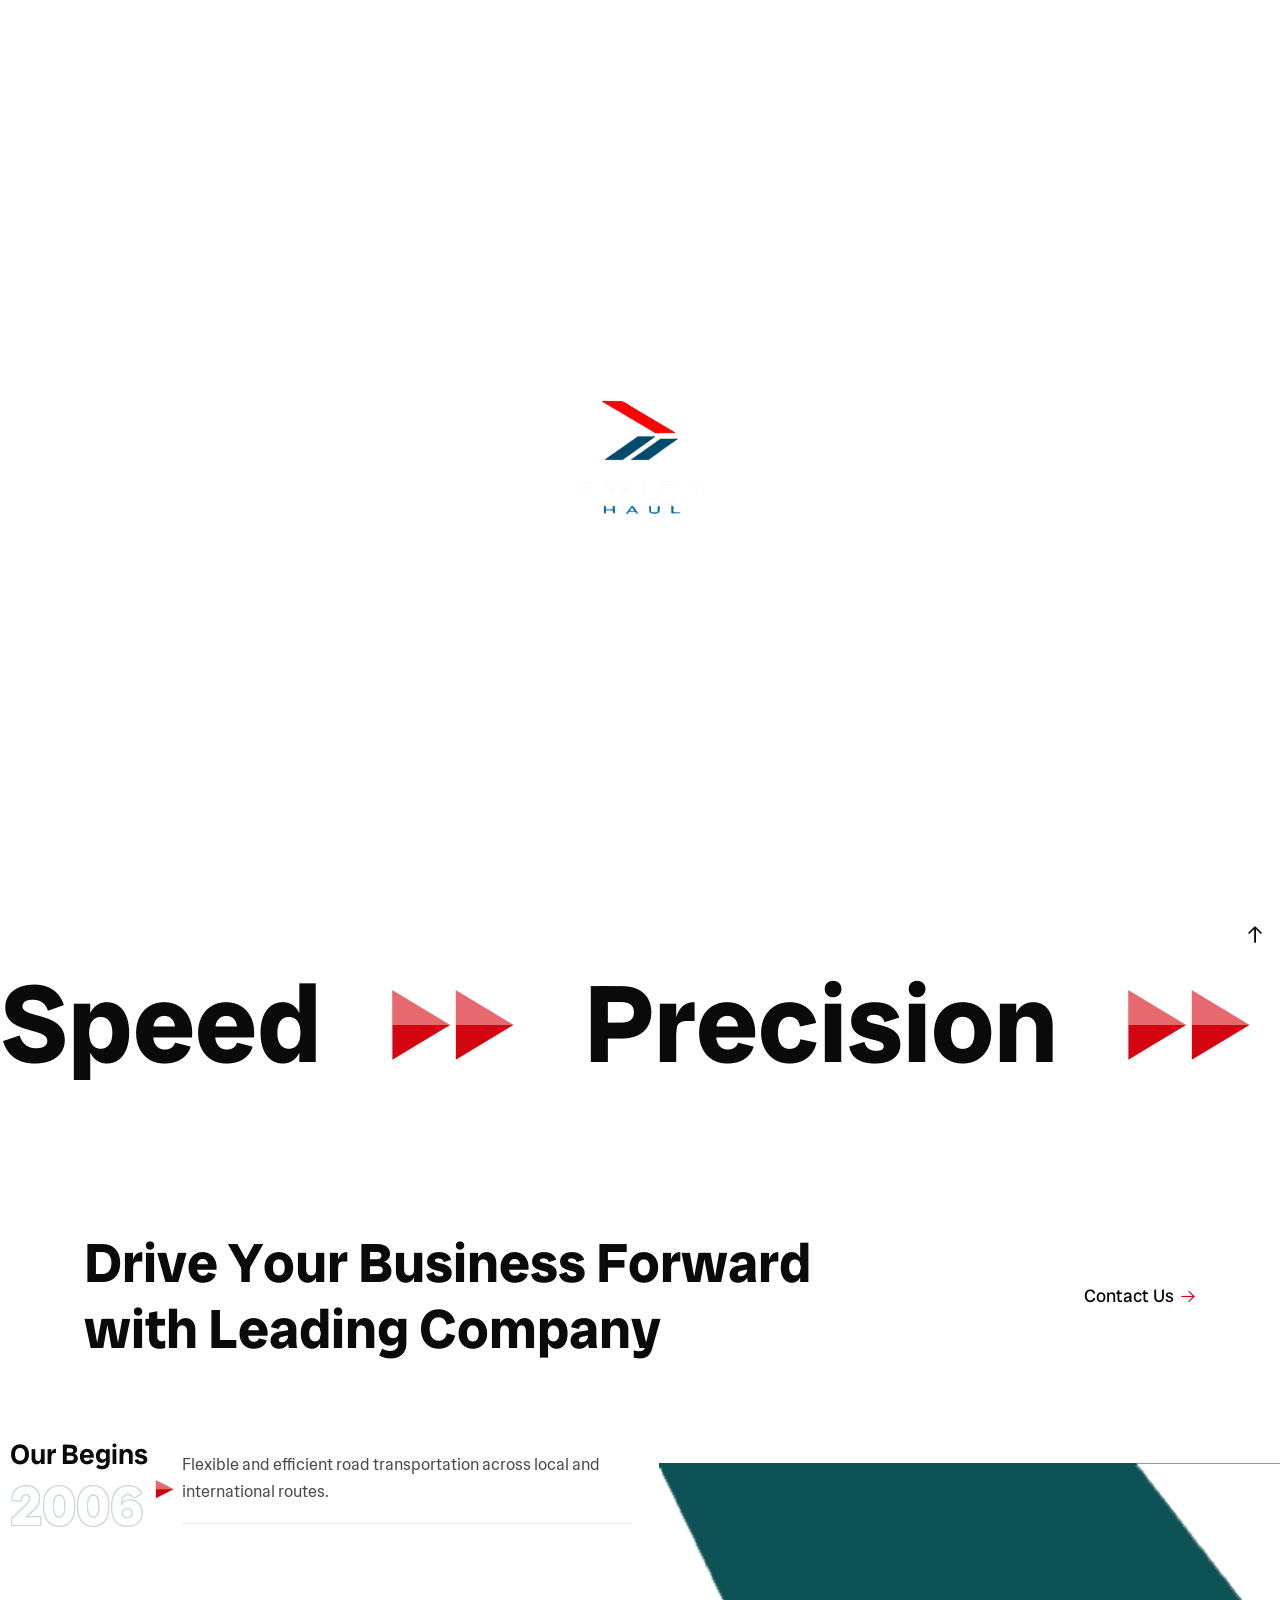
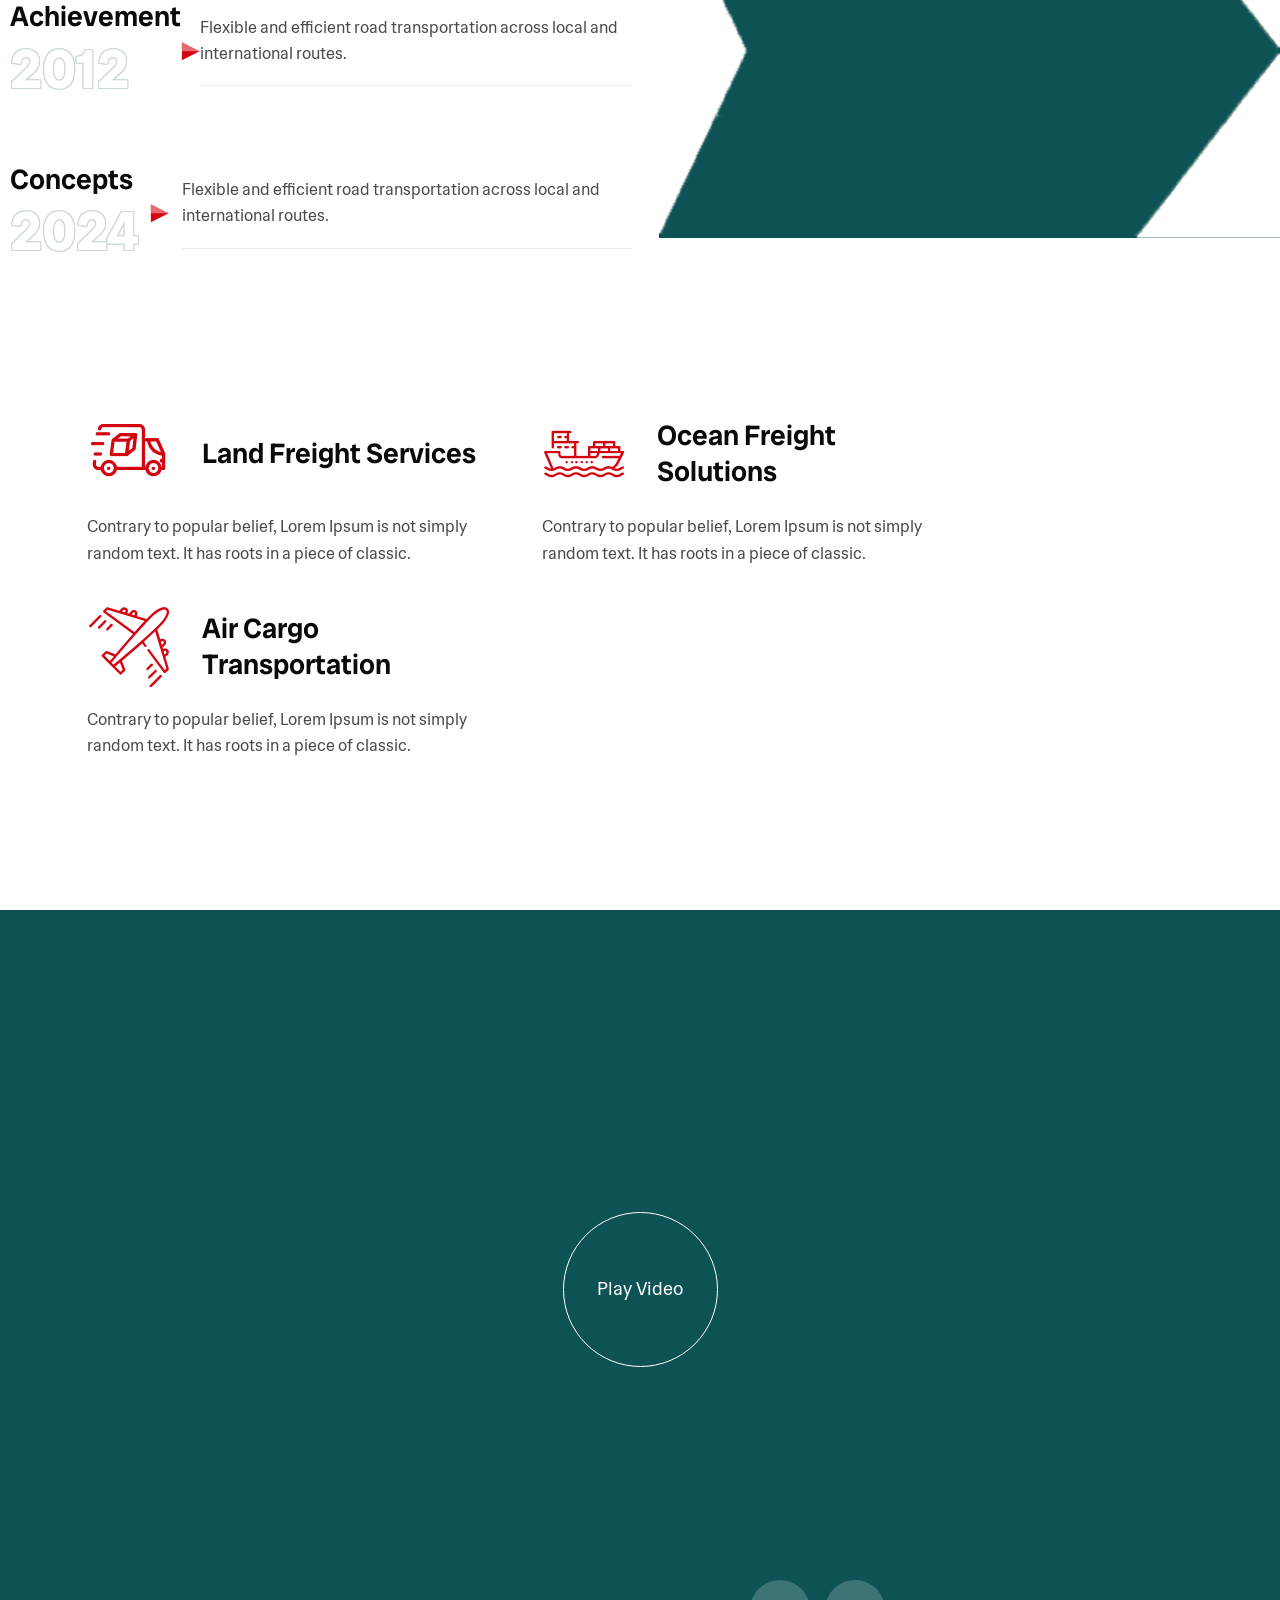
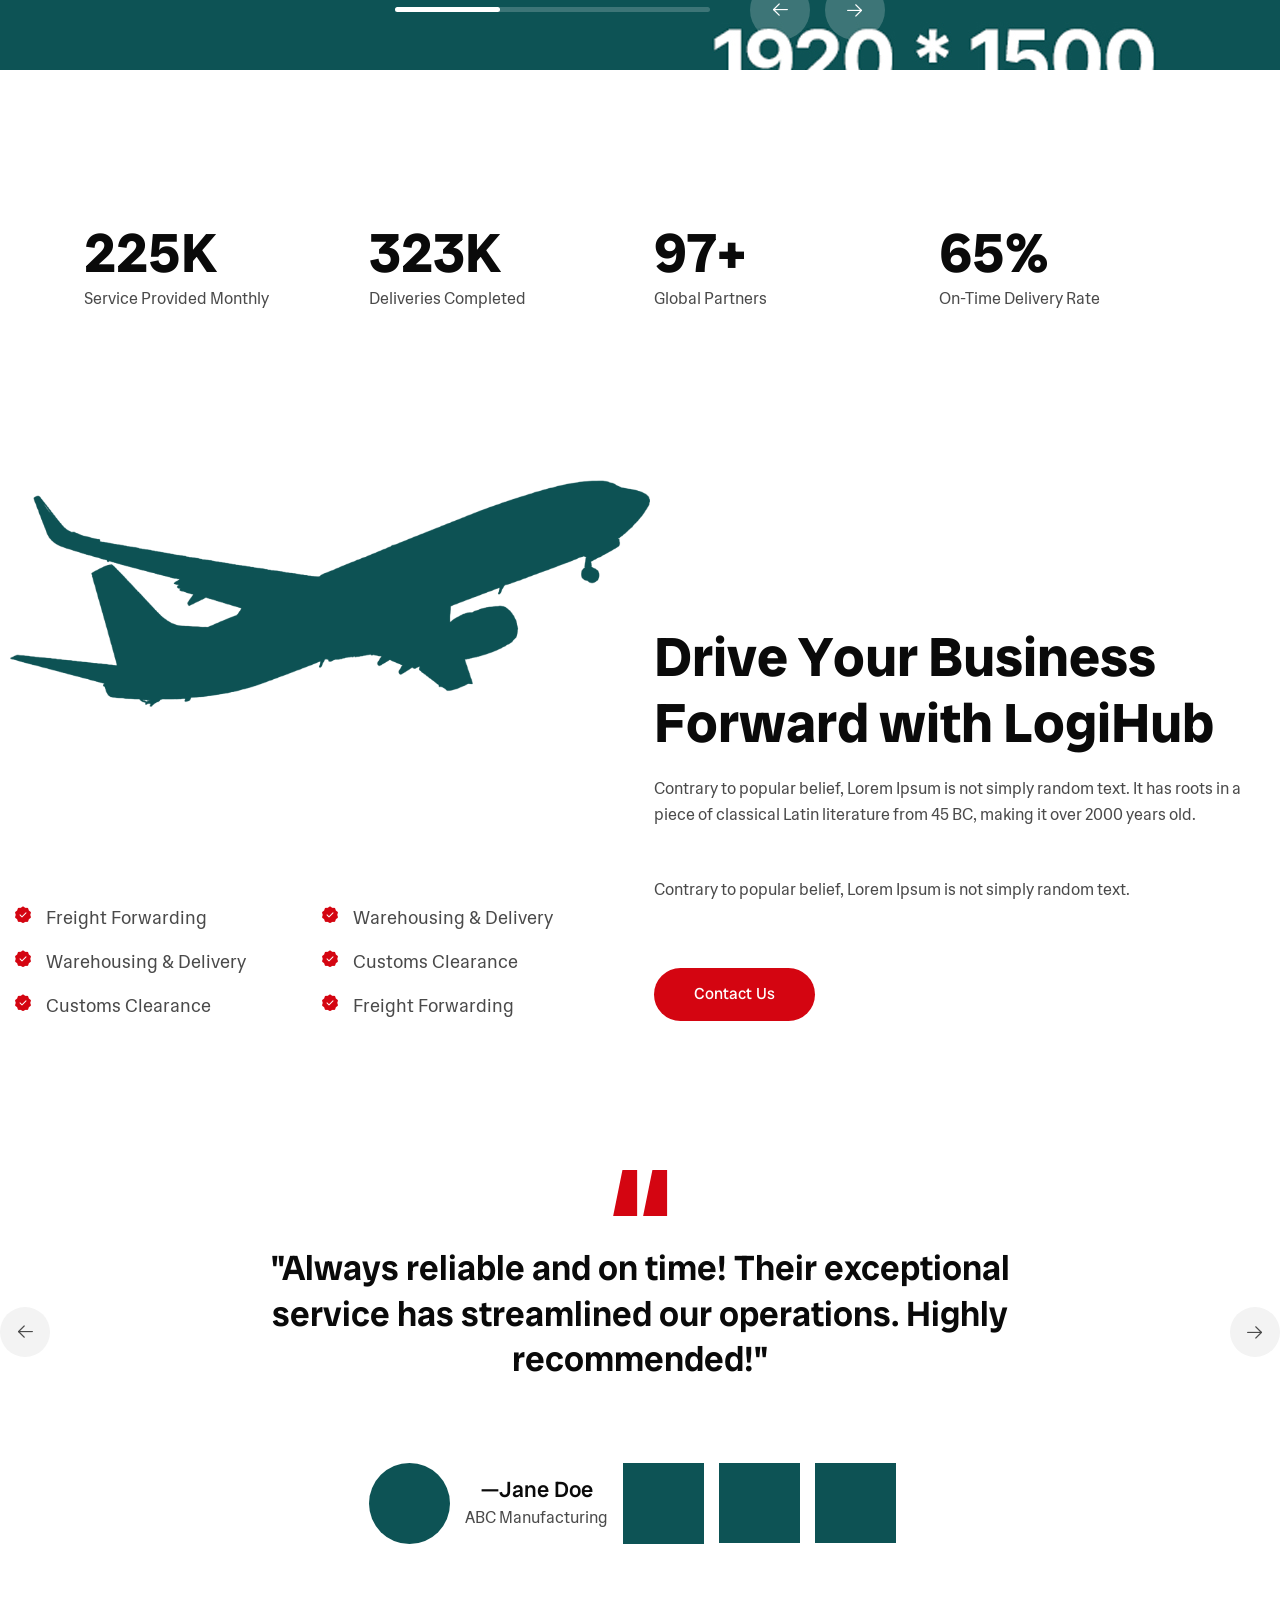
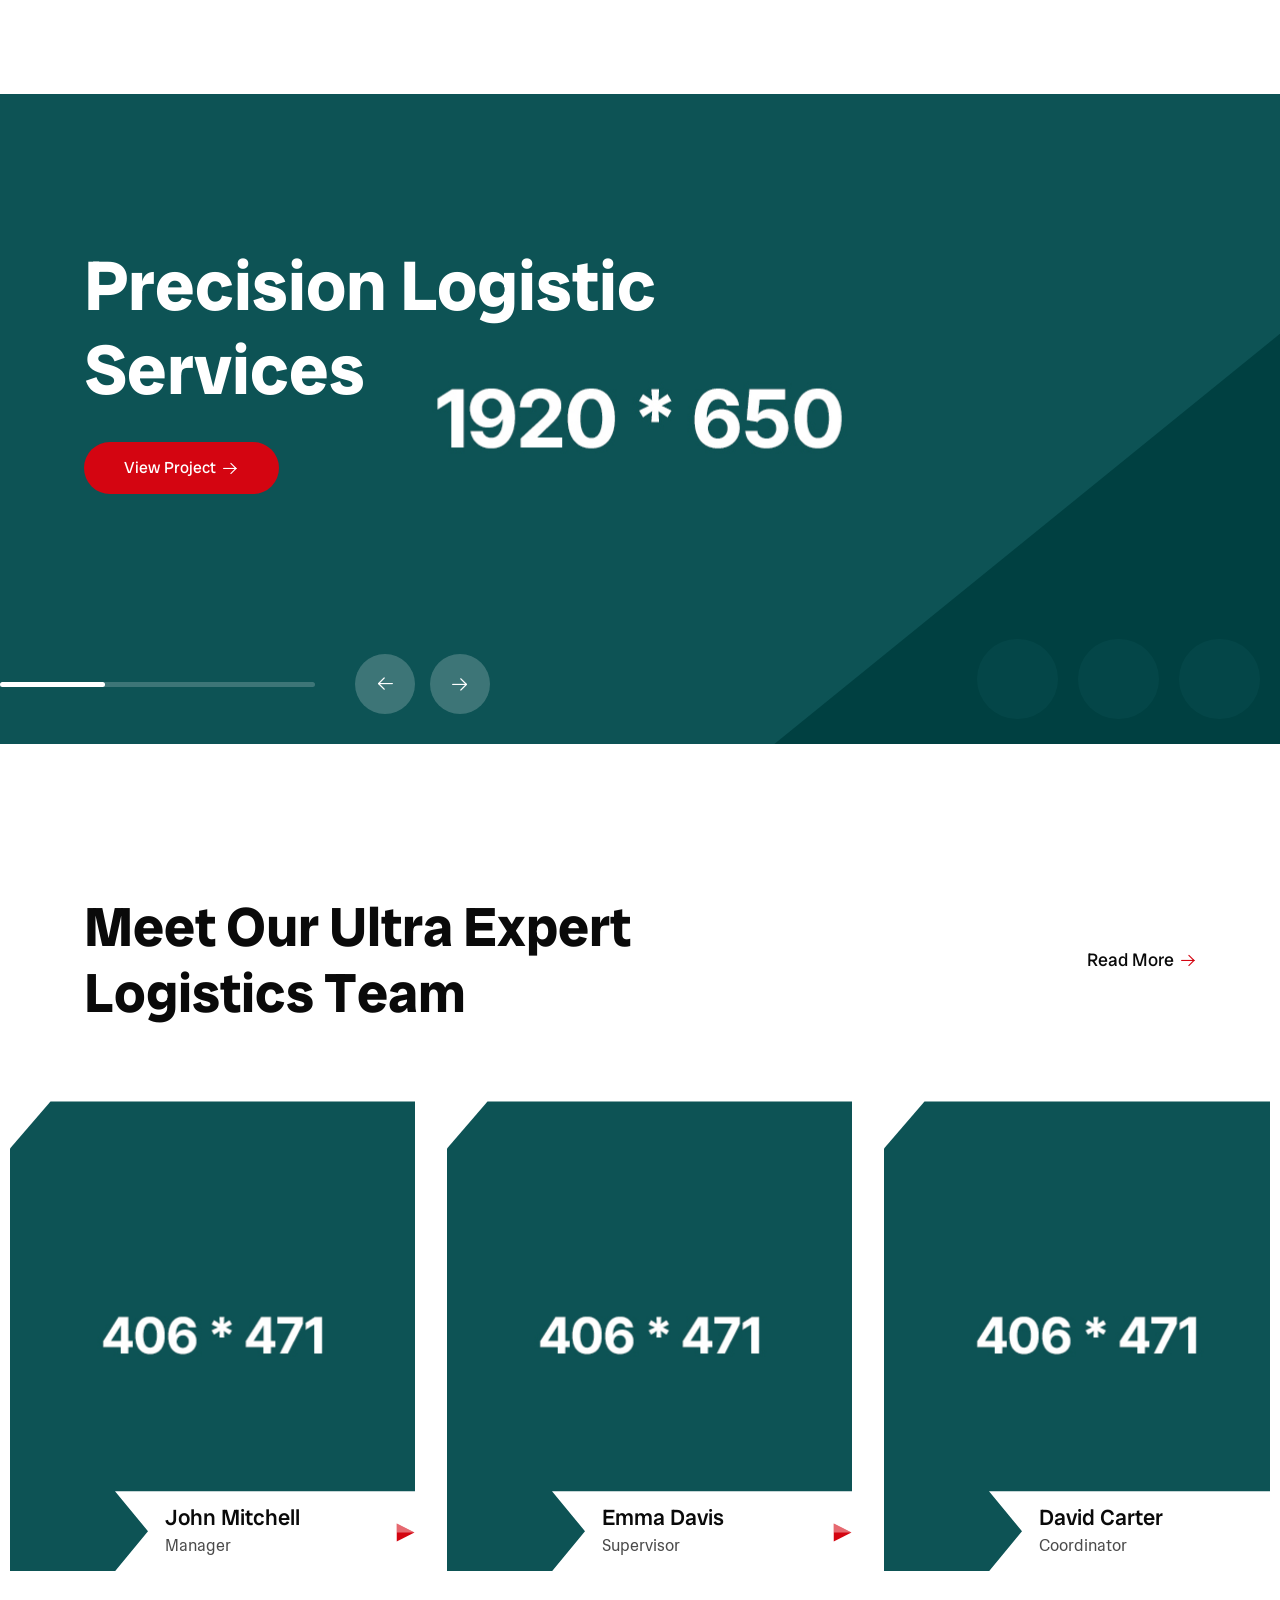
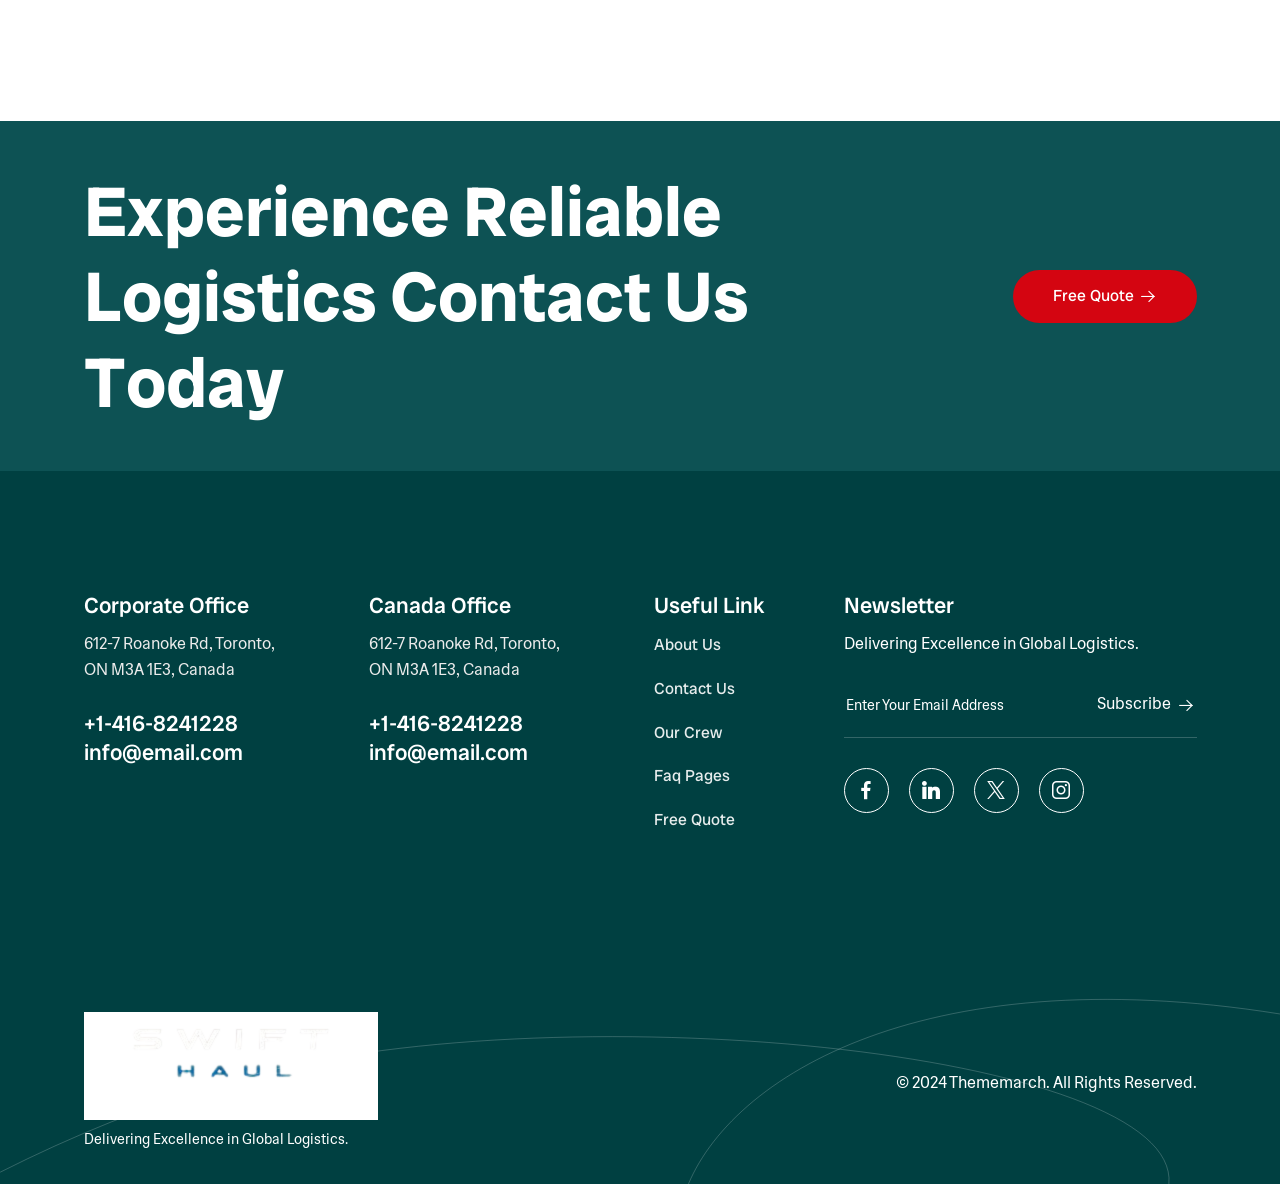
==== about.html @ 702abc60 "initial commit" ====
<!DOCTYPE html>
<html class="no-js" lang="en">

<head>
  <!-- Meta Tags -->
  <meta charset="utf-8" />
  <meta http-equiv="x-ua-compatible" content="ie=edge" />
  <meta name="viewport" content="width=device-width, initial-scale=1" />
  <meta name="author" content="Thememarch" />
  <!-- Favicon Icon -->
  <link rel="icon" href="assets/img/favicon.svg" />
  <!-- Site Title -->
  <title>LogiHub - Logistic & Transportation</title>
  <link rel="stylesheet" href="assets/css/plugins/bootstrap.min.css" />
  <link rel="stylesheet" href="assets/css/plugins/swiper.min.css" />
  <link rel="stylesheet" type="text/css" href="assets/fonts/flaticon.css" />
  <link rel="stylesheet" href="assets/css/style.css" />
</head>

<body>
  <!-- Start Preloader -->
  <div id="logi-preloader">
    <div id="cs-logi-preloader" class="cs-logi-preloader">
      <div class="reveal-img-wrap">
        <div class="preloader-img-inner">
          <img src="assets/img/logi-preloader-logo.png" alt="LogiHub">
        </div>
      </div>
     </div>
  </div>
  <!-- End Preloader -->

  <!-- Start Header Section -->
  <header class="cs_site_header cs-header-with-bg cs_style1 cs_sticky_header">
    <!-- Header Topbar Start -->
    <div class="cs_logi_topbar">
      <div class="container-fluid">
        <div class="cs-topbar-container">
          <div class="cs-topbar-left">
            <span class="cs-small-text cs-color-black">612-7 Roanoke Rd, Toronto, ON M3A 1E3, Canada</span>
          </div>
          <div class="cs-logi-topbar-right">
            <div class="cs-topbar-social">
              <ul>
                <li>
                  <a href="#" class="cs-text_b_line"><span>FB</span></a>
                </li>
                <li>
                  <a href="#" class="cs-text_b_line"><span>TW</span></a>
                </li>
                <li>
                  <a href="#" class="cs-text_b_line"><span>LI</span></a>
                </li>
                <li>
                  <a href="#" class="cs-text_b_line"><span>IG</span></a>
                </li>
                <li>
                  <a href="#" class="cs-text_b_line"><span>PIN</span></a>
                </li>
              </ul>
            </div>
          </div>
        </div>
      </div>
    </div>
    <!-- End Topbar -->

    <!-- Start Main Header Area -->
    <div class="cs_main_header">
      <div class="container-fluid">
        <div class="cs_main_header_in">
          <!-- Start Main Header Left Area -->
          <div class="cs_main_header_left">
            <div class="cs-logi-header-logo">
              <a class="cs_site_branding" href="index.html">
                <img src="assets/img/logo_black_text.png" alt="Logo" />
              </a>
            </div>
          </div>
          <!-- End Main Header Left Area -->

          <!-- Start Main Header Middle Area -->
          <div class="cs-logi-header-middle">
            <div class="cs_nav cs_medium">
              <ul class="cs_nav_list">
                <li class="menu-item-has-children">
                  <a href="index.html" class="cs-text_b_line"><span>Home</span></a>
                  <ul>
                    <li>
                      <a href="index.html" class="cs-text_b_line"><span>Land Freight</span></a>
                    </li>
                    <li>
                      <a href="air-freight.html" class="cs-text_b_line"><span>Air Freight</span></a>
                    </li>
                    <li>
                      <a href="ocean-cargo.html" class="cs-text_b_line"><span>Ocean Cargo</span></a>
                    </li>
                  </ul>
                  <span class="cs_munu_dropdown_toggle"></span>
                </li>
                <li class="menu-item-has-children">
                  <a href="#" class="cs-text_b_line"><span>Pages</span></a>
                  <ul>
                    <li>
                      <a href="about.html" class="cs-text_b_line"><span>About Us</span></a>
                    </li>
                    <li>
                      <a href="case-study.html" class="cs-text_b_line"><span>Case Study</span></a>
                    </li>
                    <li>
                      <a href="case-study-details.html" class="cs-text_b_line"><span>Case Details</span></a>
                    </li>
                    <li>
                      <a href="team.html" class="cs-text_b_line"><span>Team</span></a>
                    </li>
                    <li>
                      <a href="faq.html" class="cs-text_b_line"><span>FAQ</span></a>
                    </li>

                    <li>
                      <a href="pricing.html" class="cs-text_b_line"><span>Pricing</span></a>
                    </li>
                    <li>
                      <a href="error-page.html" class="cs-text_b_line"><span>404</span></a>
                    </li>
                  </ul>
                  <span class="cs_munu_dropdown_toggle"></span>
                </li>
                <li class="menu-item-has-children">
                  <a href="service.html" class="cs-text_b_line"><span>Services</span></a>
                  <ul>
                    <li>
                      <a href="service.html" class="cs-text_b_line"><span>Services</span></a>
                    </li>
                    <li>
                      <a href="service-details.html" class="cs-text_b_line"><span>Service Details</span></a>
                    </li>
                  </ul>
                  <span class="cs_munu_dropdown_toggle"></span>
                </li>
                <li class="menu-item-has-children">
                  <a href="blog.html" class="cs-text_b_line"><span>Blog</span></a>
                  <ul>
                    <li>
                      <a href="blog.html" class="cs-text_b_line"><span>Blog</span></a>
                    </li>
                    <li>
                      <a href="blog-standard.html" class="cs-text_b_line"><span>Blog Style 2</span></a>
                    </li>
                    <li>
                      <a href="blog-details.html" class="cs-text_b_line"><span>Blog Details</span></a>
                    </li>
                    <li>
                      <a href="blog-details-nosidebar.html" class="cs-text_b_line"><span>Post No Sidebar</span></a>
                    </li>
                  </ul>
                  <span class="cs_munu_dropdown_toggle"></span>
                </li>
                <li>
                  <a href="contact.html" class="cs-text_b_line"><span>Contact</span></a>
                </li>
              </ul>
            </div>
          </div>
          <!-- End Main Header Middle Area -->

          <!-- Start Main Header Right Area -->
          <div class="cs_main_header_right">
            <div class="cs-header-additional-item">
              <a href="order-tracking.html"><span class="cs_accent_color">+</span> Track Your Order</a>
            </div>
            <div class="cs_toolbox">
              <span class="cs_icon_btn">
                <span class="cs_icon_btn_in">
                  <span></span>
                  <span></span>
                  <span></span>
                  <span></span>
                </span>
              </span>
            </div>
          </div>
          <!-- End Main Header Right Area -->
        </div>
      </div>
    </div>
    <!-- End Main Header Area -->

    <!-- Header Email Phone -->
    <div class="cs-header-emai-phone">
      <div class="cs-topbar-email">
        <div class="cs-email">
          <a href="">Info@email.com</a>
        </div>
      </div>
      <a href="#" class="cs-header-phone">
        <div class="cs-header-phone-content">
          <div class="cs-header-phone-in">
            <div class="cs-header-phone-icon">
              <i class="flaticon-viber"></i>
            </div>
            <div class="cs-header-phone-number">
              <span>Make a Call</span>
              <div>
                <h6 class="cs-text-style-h6 cs-text_b_line">
                  +1-416-8241228
                </h6>
              </div>
            </div>
          </div>
        </div>
      </a>
    </div>
    <!-- Header Email Phone -->
  </header>
  <!-- End Header Section -->

  <!-- Start Sidebar -->
  <div class="cs_side_header">
    <button class="cs_close"></button>
    <div class="cs_side_header_overlay"></div>
    <div class="cs_side_header_in">
      <div class="cs-sidebar-about-brand">
        <a class="cs_site_branding" href="index.html">
          <img src="assets/img/logo_black_text.png" alt="Logo" />
        </a>
        <p>
          Contrary to popular belief, Lorem Ipsum is not simply random text.
        </p>
      </div>
      <div class="cs-sidebar-middle-area">
        <p>612-7 Roanoke Rd, Toronto, ON M3A 1E3, Canada</p>
        <div class="cs-sidebar-emai-phone">
          <a href="#" class="cs-text-style-h6">+1-416-8241228</a>
          <a href="#" class="cs-text-style-h6">info@email.com</a>
        </div>
        <div class="cs-common-icon-style cs-sidebar-social">
          <ul>
            <li>
              <a href="#">
                <i class="flaticon-facebook-app-symbol"></i>
              </a>
            </li>
            <li>
              <a href="#">
                <i class="flaticon-linkedin-big-logo"></i>
              </a>
            </li>
            <li>
              <a href="#">
                <i class="flaticon-twitter"></i>
              </a>
            </li>
            <li>
              <a href="#">
                <i class="flaticon-instagram"></i>
              </a>
            </li>
          </ul>
        </div>
      </div>
      <div class="cs-sidebar-bottom-area">
        <form class="cs-logi-newsletter">
          <input class="cs-newsletter-email" type="email" placeholder="Enter Your Email Address" required />
          <button class="cs-newsletter-btn svg-left-to-right-animation-wrap" type="submit">
            Subscribe
            <span class="svg-left-to-right-animation">
              <i class="flaticon-right-arrow"></i>
              <i class="flaticon-right-arrow"></i>
            </span>
          </button>
        </form>
      </div>
    </div>
  </div>
  <!-- End Sidebar -->

  <!-- Start Common BreadCrumb -->
  <section>
    <div class="cs-braidcrumb-wrap img-scroll-object-zoom" data-src="assets/img/logi-breadcrumb-main1.jpg">
      <div class="container">
        <div class="row cs_center">
          <div class="cs-bread-page-title-area">
            <div class="cs-page-title-in">
              <div class="cs-bread-cap">
                <svg width="33" height="19" viewBox="0 0 33 19" fill="none" xmlns="http://www.w3.org/2000/svg">
                  <g clip-path="url(#clip0_4589_11874)">
                    <path d="M0.931641 18.682L15.7481 9.72777L0.931641 0.773499V18.682Z" fill="#D40511" />
                    <path opacity="0.4" d="M0.931641 9.72777H15.7481L0.931641 0.773499V9.72777Z" fill="white" />
                    <path d="M17.25 18.6821L32.0664 9.72783L17.25 0.77356V18.6821Z" fill="#D40511" />
                    <path opacity="0.4" d="M17.25 9.72783H32.0664L17.25 0.77356V9.72783Z" fill="white" />
                  </g>
                  <defs>
                    <clipPath id="clip0_4589_11874">
                      <rect width="31.1351" height="18" fill="white" transform="translate(0.931641 0.727783)" />
                    </clipPath>
                  </defs>
                </svg>
                <span>Blog</span>
              </div>
              <div class="cs-page-title">
                <h2 class="cs_white_color">About Us</h2>
              </div>
            </div>
          </div>
          <div class="breadcrumb">
            <ul class="cs_mp0">
              <li>
                <a href="index.html" class="cs-text_b_line"><span>Home</span></a>
              </li>
              <li>.</li>
              <li>About Us</li>
            </ul>
          </div>
        </div>
      </div>
    </div>
  </section>
  <!-- End Common BreadCrumb -->

  <!-- Start Client Area Full Width -->
  <section>
    <div class="cs-client-brand-wrapper style-full-1raw">
      <div class="cs-client-container">
        <div class="container-fluid">
          <div class="row">
            <div class="col-lg-2 col-md-4 col-sm-4">
              <div class="cs-client-card">
                <h6><a href="#">HasExpress</a></h6>
              </div>
            </div>
            <div class="col-lg-2 col-md-4 col-sm-4">
              <div class="cs-client-card">
                <h6><a href="#">XpoExpress</a></h6>
              </div>
            </div>
            <div class="col-lg-2 col-md-4 col-sm-4">
              <div class="cs-client-card">
                <h6><a href="#">FedExpress</a></h6>
              </div>
            </div>
            <div class="col-lg-2 col-md-4 col-sm-4">
              <div class="cs-client-card">
                <h6><a href="#">DaaExpress</a></h6>
              </div>
            </div>
            <div class="col-lg-2 col-md-4 col-sm-4">
              <div class="cs-client-card">
                <h6><a href="#">TheExpress</a></h6>
              </div>
            </div>
            <div class="col-lg-2 col-md-4 col-sm-4">
              <div class="cs-client-card">
                <h6><a href="#">UpsExpress</a></h6>
              </div>
            </div>
          </div>
        </div>
      </div>
    </div>
  </section>
  <!-- End Client Area Full Width -->

  <div class="cs-section-height"></div>
  <!-- Section to Section Gap -->

  <!-- Start Moving Text -->
  <div class="cs-text-moving-wrap">
    <div class="cs_text-moving_in">
      <div class="cs_text-moving">
        <h2 class="cs-text-style-h1">Speed</h2>
        <svg width="122" height="70" viewBox="0 0 122 70" fill="none" xmlns="http://www.w3.org/2000/svg">
          <g clip-path="url(#clip0_4589_497)">
            <path d="M0.386719 69.8221L58.0062 34.9999L0.386719 0.177734V69.8221Z" fill="#D40511" />
            <path opacity="0.4" d="M0.386719 34.9999H58.0062L0.386719 0.177734V34.9999Z" fill="white" />
            <path d="M63.8484 69.8221L121.468 34.9999L63.8484 0.177734V69.8221Z" fill="#D40511" />
            <path opacity="0.4" d="M63.8484 34.9999H121.468L63.8484 0.177734V34.9999Z" fill="white" />
          </g>
          <defs>
            <clipPath>
              <rect width="121.081" height="70" fill="white" transform="translate(0.386719)" />
            </clipPath>
          </defs>
        </svg>
        <h2 class="cs-text-style-h1">Precision</h2>
        <svg width="122" height="70" viewBox="0 0 122 70" fill="none" xmlns="http://www.w3.org/2000/svg">
          <g clip-path="url(#clip0_4589_497)">
            <path d="M0.386719 69.8221L58.0062 34.9999L0.386719 0.177734V69.8221Z" fill="#D40511" />
            <path opacity="0.4" d="M0.386719 34.9999H58.0062L0.386719 0.177734V34.9999Z" fill="white" />
            <path d="M63.8484 69.8221L121.468 34.9999L63.8484 0.177734V69.8221Z" fill="#D40511" />
            <path opacity="0.4" d="M63.8484 34.9999H121.468L63.8484 0.177734V34.9999Z" fill="white" />
          </g>
          <defs>
            <clipPath>
              <rect width="121.081" height="70" fill="white" transform="translate(0.386719)" />
            </clipPath>
          </defs>
        </svg>
        <h2 class="cs-text-style-h1">Excellence</h2>
        <svg width="122" height="70" viewBox="0 0 122 70" fill="none" xmlns="http://www.w3.org/2000/svg">
          <g clip-path="url(#clip0_4589_497)">
            <path d="M0.386719 69.8221L58.0062 34.9999L0.386719 0.177734V69.8221Z" fill="#D40511" />
            <path opacity="0.4" d="M0.386719 34.9999H58.0062L0.386719 0.177734V34.9999Z" fill="white" />
            <path d="M63.8484 69.8221L121.468 34.9999L63.8484 0.177734V69.8221Z" fill="#D40511" />
            <path opacity="0.4" d="M63.8484 34.9999H121.468L63.8484 0.177734V34.9999Z" fill="white" />
          </g>
          <defs>
            <clipPath>
              <rect width="121.081" height="70" fill="white" transform="translate(0.386719)" />
            </clipPath>
          </defs>
        </svg>
      </div>
      <div class="cs_text-moving">
        <h2 class="cs-text-style-h1">Speed</h2>
        <svg width="122" height="70" viewBox="0 0 122 70" fill="none" xmlns="http://www.w3.org/2000/svg">
          <g clip-path="url(#clip0_4589_497)">
            <path d="M0.386719 69.8221L58.0062 34.9999L0.386719 0.177734V69.8221Z" fill="#D40511" />
            <path opacity="0.4" d="M0.386719 34.9999H58.0062L0.386719 0.177734V34.9999Z" fill="white" />
            <path d="M63.8484 69.8221L121.468 34.9999L63.8484 0.177734V69.8221Z" fill="#D40511" />
            <path opacity="0.4" d="M63.8484 34.9999H121.468L63.8484 0.177734V34.9999Z" fill="white" />
          </g>
          <defs>
            <clipPath>
              <rect width="121.081" height="70" fill="white" transform="translate(0.386719)" />
            </clipPath>
          </defs>
        </svg>
        <h2 class="cs-text-style-h1">Precision</h2>
        <svg width="122" height="70" viewBox="0 0 122 70" fill="none" xmlns="http://www.w3.org/2000/svg">
          <g clip-path="url(#clip0_4589_497)">
            <path d="M0.386719 69.8221L58.0062 34.9999L0.386719 0.177734V69.8221Z" fill="#D40511" />
            <path opacity="0.4" d="M0.386719 34.9999H58.0062L0.386719 0.177734V34.9999Z" fill="white" />
            <path d="M63.8484 69.8221L121.468 34.9999L63.8484 0.177734V69.8221Z" fill="#D40511" />
            <path opacity="0.4" d="M63.8484 34.9999H121.468L63.8484 0.177734V34.9999Z" fill="white" />
          </g>
          <defs>
            <clipPath>
              <rect width="121.081" height="70" fill="white" transform="translate(0.386719)" />
            </clipPath>
          </defs>
        </svg>
        <h2 class="cs-text-style-h1">Excellence</h2>
        <svg width="122" height="70" viewBox="0 0 122 70" fill="none" xmlns="http://www.w3.org/2000/svg">
          <g clip-path="url(#clip0_4589_497)">
            <path d="M0.386719 69.8221L58.0062 34.9999L0.386719 0.177734V69.8221Z" fill="#D40511" />
            <path opacity="0.4" d="M0.386719 34.9999H58.0062L0.386719 0.177734V34.9999Z" fill="white" />
            <path d="M63.8484 69.8221L121.468 34.9999L63.8484 0.177734V69.8221Z" fill="#D40511" />
            <path opacity="0.4" d="M63.8484 34.9999H121.468L63.8484 0.177734V34.9999Z" fill="white" />
          </g>
          <defs>
            <clipPath>
              <rect width="121.081" height="70" fill="white" transform="translate(0.386719)" />
            </clipPath>
          </defs>
        </svg>
      </div>
    </div>
  </div>
  <!-- End Moving Text -->

  <div class="cs-section-height"></div>
  <!-- Section to Section Gap -->

  <!-- Start Company & Feature Style 1 -->
  <section>
    <div class="cs-com-feature-wrapper cs-style-1">
      <div class="container">
        <div class="row">
          <div class="cs-section-title-left-right sec-title-style-1">
            <div class="cs-title-left-area">
              <div class="cs-sec-title">
                <h2 class="logi-splite">
                  Drive Your Business Forward with Leading Company
                </h2>
              </div>
            </div>
            <div class="cs-title-right-area">
              <div class="cs-blog-btn">
                <a href="contact.html" class="cs-text_b_line"><span>Contact Us</span>
                  <i class="flaticon-right-arrow"></i>
                </a>
              </div>
            </div>
          </div>
        </div>
      </div>

      <div class="cs-sec-title-height"></div>

      <div class="container-fluid">
        <div class="row cs_center">
          <div class="col-xl-6 col-lg-12">
            <div class="cs-com-fe-content-in">
              <div class="cs-com-feature-content">
                <div class="cs-com-fe-item">
                  <div class="cs-feature-title">
                    <h5>Our Begins</h5>
                    <h2>2006</h2>
                  </div>
                  <div class="cs-com-fe-icon">
                    <svg width="19" height="19" viewBox="0 0 19 19" fill="none" xmlns="http://www.w3.org/2000/svg">
                      <path d="M0.870972 18.2441L18.6072 9.24414L0.870972 0.244141V18.2441Z" fill="#D40511" />
                      <path opacity="0.4" d="M0.870972 9.24414H18.6072L0.870972 0.244141V9.24414Z" fill="white" />
                    </svg>
                  </div>
                  <div class="cs-com-fe-text">
                    <p>
                      Flexible and efficient road transportation across local
                      and international routes.
                    </p>
                  </div>
                </div>
              </div>

              <div class="cs-height-60"></div>

              <div class="cs-com-feature-content">
                <div class="cs-com-fe-item">
                  <div class="cs-feature-title">
                    <h5>Achievement</h5>
                    <h2>2012</h2>
                  </div>
                  <div class="cs-com-fe-icon">
                    <svg width="19" height="19" viewBox="0 0 19 19" fill="none" xmlns="http://www.w3.org/2000/svg">
                      <path d="M0.870972 18.2441L18.6072 9.24414L0.870972 0.244141V18.2441Z" fill="#D40511" />
                      <path opacity="0.4" d="M0.870972 9.24414H18.6072L0.870972 0.244141V9.24414Z" fill="white" />
                    </svg>
                  </div>
                  <div class="cs-com-fe-text">
                    <p>
                      Flexible and efficient road transportation across local
                      and international routes.
                    </p>
                  </div>
                </div>
              </div>

              <div class="cs-height-60"></div>

              <div class="cs-com-feature-content">
                <div class="cs-com-fe-item">
                  <div class="cs-feature-title">
                    <h5>Concepts</h5>
                    <h2>2024</h2>
                  </div>
                  <div class="cs-com-fe-icon">
                    <svg width="19" height="19" viewBox="0 0 19 19" fill="none" xmlns="http://www.w3.org/2000/svg">
                      <path d="M0.870972 18.2441L18.6072 9.24414L0.870972 0.244141V18.2441Z" fill="#D40511" />
                      <path opacity="0.4" d="M0.870972 9.24414H18.6072L0.870972 0.244141V9.24414Z" fill="white" />
                    </svg>
                  </div>
                  <div class="cs-com-fe-text">
                    <p>
                      Flexible and efficient road transportation across local
                      and international routes.
                    </p>
                  </div>
                </div>
              </div>
            </div>
          </div>
          <div class="col-xl-6 col-lg-12">
            <div class="cs-com-fe-img reveal-img-wrap horizontal">
              <div class="reveal-img-inner">
                <img src="assets/img/company-feature-style-1.png" alt="LogiHub" />
              </div>
            </div>
          </div>
        </div>
      </div>
    </div>
  </section>
  <!-- End Company & Feature Style 1 -->

  <div class="cs-section-height"></div>
  <!-- Section to Section Gap -->

  <!-- Start Expertise Area Style 1 -->
  <section>
    <div class="cs-expertise-wrap expert-area-style-1 expert-area-no-bg">
      <div class="container-fluid">
        <div class="row">
          <div class="cs-expert-area-content">
            <div class="cs-expert-area-item">
              <div class="cs-exp-icon-title">
                <div class="cs-exp-icon svg-left-to-right-animation-wrap">
                  <span class="svg-left-to-right-animation">
                    <i class="flaticon-shipping"></i>
                    <i class="flaticon-shipping"></i>
                  </span>
                </div>
                <div class="cs-exp-title">
                  <h5>Land Freight Services</h5>
                </div>
              </div>
              <div class="cs-exp-text">
                <p>
                  Contrary to popular belief, Lorem Ipsum is not simply random
                  text. It has roots in a piece of classic.
                </p>
              </div>
            </div>
            <div class="cs-expert-line"></div>
            <div class="cs-expert-area-item">
              <div class="cs-exp-icon-title">
                <div class="cs-exp-icon svg-left-to-right-animation-wrap">
                  <span class="svg-left-to-right-animation">
                    <i class="flaticon-cargo-ship"></i>
                    <i class="flaticon-cargo-ship"></i>
                  </span>
                </div>
                <div class="cs-exp-title">
                  <h5>Ocean Freight Solutions</h5>
                </div>
              </div>
              <div class="cs-exp-text">
                <p>
                  Contrary to popular belief, Lorem Ipsum is not simply random
                  text. It has roots in a piece of classic.
                </p>
              </div>
            </div>
            <div class="cs-expert-line"></div>
            <div class="cs-expert-area-item">
              <div class="cs-exp-icon-title">
                <div class="cs-exp-icon svg-left-to-right-animation-wrap">
                  <span class="svg-left-to-right-animation">
                    <i class="flaticon-airplane"></i>
                    <i class="flaticon-airplane"></i>
                  </span>
                </div>
                <div class="cs-exp-title">
                  <h5>Air Cargo Transportation</h5>
                </div>
              </div>
              <div class="cs-exp-text">
                <p>
                  Contrary to popular belief, Lorem Ipsum is not simply random
                  text. It has roots in a piece of classic.
                </p>
              </div>
            </div>
          </div>
        </div>
      </div>
    </div>
  </section>
  <!-- End Expertise Area Style 1 -->

  <div class="cs-section-height"></div>
  <!-- Section to Section Gap -->

  <!-- Start Full Width Video Style 1 -->
  <div class="cs-full-width-video-wrapper">
    <div class="cs-full-width-video-in">
      <div class="swiper video-slider">
        <div class="swiper-wrapper">
          <div class="swiper-slide">
            <div class="cs-video-content-in" data-src="assets/img/full-w-video-thumbnail.jpg">
              <a href="https://www.youtube.com/watch?v=q5UWVgxt3gk" class="cs_video_block cs_style1 cs_video_open cs_round_btn">Play Video
              </a>
            </div>
          </div>
          <div class="swiper-slide">
            <div class="cs-video-content-in">
              <div class="cs-project-slider-inner-content">
                <div class="cs-video-wrapper">
                  <video autoplay muted loop playsinline class="cs-video">
                    <source src="assets/video/full-w-video-2.mp4" type="video/mp4" />
                  </video>
                </div>
              </div>
            </div>
          </div>
          <div class="swiper-slide">
            <div class="cs-video-content-in">
              <div class="cs-project-slider-inner-content">
                <div class="cs-video-wrapper">
                  <video autoplay muted loop playsinline class="cs-video">
                    <source src="assets/video/full-w-video-1.mp4" type="video/mp4" />
                  </video>
                </div>
              </div>
            </div>
          </div>
          <div class="ps-scrollbar-navigation">
            <div class="ps-scrollbar-navigation-in">
              <div class="swiper-scrollbar"></div>
              <div class="cs-logi-arrow-wrap">
                <div class="logi-arrow-in">
                  <div class="cs-vs-swiper-btn-prev logi-nvigate cs-arrow-left">
                    <i class="flaticon-right-arrow"></i>
                  </div>
                  <div class="cs-vs-swiper-btn-next logi-nvigate cs-arrow-right">
                    <i class="flaticon-right-arrow"></i>
                  </div>
                </div>
              </div>
            </div>
          </div>
        </div>
      </div>
    </div>
  </div>
  <!-- End Full Width Video Style 1 -->

  <div class="cs-section-height"></div>
  <!-- Section to Section Gap -->

  <!-- Start Counter -->
  <div>
    <div class="cs-counter-wrap">
      <div class="container">
        <div class="row">
          <div class="col-lg-3 col-md-6">
            <div class="cs-counter-item">
              <div class="cs-count-text">
                <span id="count1" class="amin_auto_count cs-text-style-h2">348</span><span
                  class="cs-text-style-h2">K</span>
              </div>
              <div class="cs-counter-title">
                <p>Service Provided Monthly</p>
              </div>
            </div>
          </div>
          <div class="col-lg-3 col-md-6">
            <div class="cs-counter-item">
              <div class="cs-count-text">
                <span id="count2" class="amin_auto_count cs-text-style-h2">499</span><span
                  class="cs-text-style-h2">K</span>
              </div>
              <div class="cs-counter-title">
                <p>Deliveries Completed</p>
              </div>
            </div>
          </div>
          <div class="col-lg-3 col-md-6">
            <div class="cs-counter-item">
              <div class="cs-count-text">
                <span id="count3" class="amin_auto_count cs-text-style-h2">150</span><span
                  class="cs-text-style-h2">+</span>
              </div>
              <div class="cs-counter-title">
                <p>Global Partners</p>
              </div>
            </div>
          </div>
          <div class="col-lg-3 col-md-6">
            <div class="cs-counter-item">
              <div class="cs-count-text">
                <span id="count4" class="amin_auto_count cs-text-style-h2">99.9</span><span
                  class="cs-text-style-h2">%</span>
              </div>
              <div class="cs-counter-title">
                <p>On-Time Delivery Rate</p>
              </div>
            </div>
          </div>
        </div>
      </div>
    </div>
  </div>
  <!-- End Counter -->

  <div class="cs-section-height"></div>
  <!-- Section to Section Gap -->

  <!-- Start About Style 1 -->
  <div class="cs-about-style-2">
    <div class="cs-about-wrapper-1 cs-about-2">
      <div class="cs-about-wrap-in">
        <div class="container-fluid">
          <div class="row flex_end">
            <div class="col-xl-6 col-lg-12 col-md-12">
              <div class="cs-about-img-area">
                <div class="cs-about-img reveal-img-wrap horizontal">
                  <div class="reveal-img-inner">
                    <img src="assets/img/about-img-air.png" alt="LogiHub" />
                  </div>
                </div>
              </div>
              <div class="container">
                <div class="cs-about-list-wrap">
                  <ul>
                    <li>
                      <i class="flaticon-verified"></i>
                      Freight Forwarding
                    </li>
                    <li>
                      <i class="flaticon-verified"></i>
                      Warehousing & Delivery
                    </li>
                    <li>
                      <i class="flaticon-verified"></i>
                      Customs Clearance
                    </li>
                  </ul>
                  <ul>
                    <li>
                      <i class="flaticon-verified"></i>
                      Warehousing & Delivery
                    </li>
                    <li>
                      <i class="flaticon-verified"></i>
                      Customs Clearance
                    </li>
                    <li>
                      <i class="flaticon-verified"></i>
                      Freight Forwarding
                    </li>
                  </ul>
                </div>
              </div>
            </div>
            <div class="col-xl-6 col-lg-12 col-md-12">
              <div class="cs-about-content-wrap">
                <div class="cs-about-content-in">
                  <div class="cs-about-title">
                    <h2 class="logi-splite">
                      Drive Your Business Forward with LogiHub
                    </h2>
                  </div>
                  <div class="cs-about-para">
                    <p>
                      Contrary to popular belief, Lorem Ipsum is not simply
                      random text. It has roots in a piece of classical Latin
                      literature from 45 BC, making it over 2000 years old.
                    </p>
                    <div class="cs-height-30"></div>
                    <p>
                      Contrary to popular belief, Lorem Ipsum is not simply
                      random text.
                    </p>
                  </div>
                  <div class="cs-primary-btn-wrap">
                    <div class="cs-primary-btn">
                      <a href="contact.html" class="cs-primary-btn-in"><span>Contact Us</span></a>
                    </div>
                  </div>
                </div>
              </div>
            </div>
          </div>
        </div>
      </div>
    </div>
  </div>
  <!-- Start About Style 1 -->

  <div class="cs-section-height"></div>
  <!-- Section to Section Gap -->

  <!-- Start Testimonial -->
  <section>
    <div class="cs-testi-wrap">
      <div class="container">
        <div class="cs-testi-wrap-in">
          <div class="cs-testi-content">
            <div class="swiper home1-testi-slider1">
              <div class="swiper-wrapper">
                <div class="swiper-slide">
                  <div class="cs-testi-slide-in">
                    <div class="cs-testi-quote">
                      <svg width="55" height="46" viewBox="0 0 55 46" fill="none" xmlns="http://www.w3.org/2000/svg">
                        <path d="M30.1272 46L39.4171 0H54.1012V46H30.1272ZM0.15979 46L9.44969 0H24.1337V46H0.15979Z"
                          fill="#D40511" />
                      </svg>
                    </div>
                    <h4>
                      "Always reliable and on time! Their exceptional service
                      has streamlined our operations. Highly recommended!"
                    </h4>
                  </div>
                </div>
                <div class="swiper-slide">
                  <div class="cs-testi-slide-in">
                    <div class="cs-testi-quote">
                      <svg width="55" height="46" viewBox="0 0 55 46" fill="none" xmlns="http://www.w3.org/2000/svg">
                        <path d="M30.1272 46L39.4171 0H54.1012V46H30.1272ZM0.15979 46L9.44969 0H24.1337V46H0.15979Z"
                          fill="#D40511" />
                      </svg>
                    </div>
                    <h4>
                      "Punctual and dependable! Their outstanding service has
                      greatly improved our operations. Highly recommended!"
                    </h4>
                  </div>
                </div>
                <div class="swiper-slide">
                  <div class="cs-testi-slide-in">
                    <div class="cs-testi-quote">
                      <svg width="55" height="46" viewBox="0 0 55 46" fill="none" xmlns="http://www.w3.org/2000/svg">
                        <path d="M30.1272 46L39.4171 0H54.1012V46H30.1272ZM0.15979 46L9.44969 0H24.1337V46H0.15979Z"
                          fill="#D40511" />
                      </svg>
                    </div>
                    <h4>
                      "Efficient and trustworthy! Their seamless service has
                      helped optimize our deliveries. Would definitely
                      recommend!"
                    </h4>
                  </div>
                </div>
                <div class="swiper-slide">
                  <div class="cs-testi-slide-in">
                    <div class="cs-testi-quote">
                      <svg width="55" height="46" viewBox="0 0 55 46" fill="none" xmlns="http://www.w3.org/2000/svg">
                        <path d="M30.1272 46L39.4171 0H54.1012V46H30.1272ZM0.15979 46L9.44969 0H24.1337V46H0.15979Z"
                          fill="#D40511" />
                      </svg>
                    </div>
                    <h4>
                      "Consistently reliable! Their attention to detail and
                      prompt service have made significant impact. Highly
                      recommend them!"
                    </h4>
                  </div>
                </div>
              </div>
            </div>
            <div class="cs-testi-user-container">
              <div class="cs-user-single home1-testi-sc" data-slide="0">
                <div class="cs-user-img">
                  <img src="assets/img/testi-user01.jpg" alt="LogiHub" />
                </div>
                <div class="cs-user-info">
                  <h6><span>—</span>Jane Doe</h6>
                  <p>ABC Manufacturing</p>
                </div>
              </div>
              <div class="cs-user-single home1-testi-sc" data-slide="1">
                <div class="cs-user-img">
                  <img src="assets/img/testi-user02.jpg" alt="LogiHub" />
                </div>
                <div class="cs-user-info">
                  <h6><span>—</span>Alexander Martinez</h6>
                  <p>Director Xyz</p>
                </div>
              </div>
              <div class="cs-user-single home1-testi-sc" data-slide="2">
                <div class="cs-user-img">
                  <img src="assets/img/testi-user03.jpg" alt="LogiHub" />
                </div>
                <div class="cs-user-info">
                  <h6><span>—</span>Jonathan Evans</h6>
                  <p>Xyz Manufacturing</p>
                </div>
              </div>
              <div class="cs-user-single home1-testi-sc" data-slide="3">
                <div class="cs-user-img">
                  <img src="assets/img/testi-user04.png" alt="LogiHub" />
                </div>
                <div class="cs-user-info">
                  <h6><span>—</span>Benjamin Chen</h6>
                  <p>Expo Manufacturing</p>
                </div>
              </div>
            </div>
          </div>
        </div>
      </div>
      <div class="cs-testi-arrow">
        <div class="cs-testi-right home1-testi-swiper-button-next">
          <i class="flaticon-right-arrow"></i>
        </div>
        <div class="cs-testi-left home1-testi-swiper-button-prev">
          <i class="flaticon-right-arrow"></i>
        </div>
      </div>
    </div>
  </section>
  <!-- End Testimonial -->

  <div class="cs-section-height"></div>
  <!-- Section to Section Gap -->

  <!-- Start Project Slider Style 1 -->
  <section>
    <div class="cs-project-slider-wrapper">
      <div class="cs-project-slider-content">
        <div class="swiper project-slider">
          <div class="swiper-wrapper">
            <div class="swiper-slide">
              <div class="cs-project-slider-content-in" data-src="assets/img/projects/project-slider-img-s1.jpg">
                <div class="container">
                  <div class="cs-project-slider-inner-content">
                    <div class="cs-pl-title">
                      <h2>
                        Precision Logistic <br />
                        Services
                      </h2>
                    </div>
                    <div class="cs-pl-btn cs-primary-btn">
                      <a href="project-detail.html">
                        View Project
                        <i class="flaticon-right-arrow"></i>
                      </a>
                    </div>
                  </div>
                </div>
              </div>
            </div>
            <div class="swiper-slide">
              <div class="cs-project-slider-content-in" data-src="assets/img/projects/project-slider-img-s2.jpg">
                <div class="container">
                  <div class="cs-project-slider-inner-content">
                    <div class="cs-pl-title">
                      <h2>
                        Precision Airfreight <br />
                        Services
                      </h2>
                    </div>
                    <div class="cs-pl-btn cs-primary-btn">
                      <a href="project-detail.html">
                        View Project
                        <i class="flaticon-right-arrow"></i>
                      </a>
                    </div>
                  </div>
                </div>
              </div>
            </div>
            <div class="swiper-slide">
              <div class="cs-project-slider-content-in" data-src="assets/img/projects/project-slider-img-s1.jpg">
                <div class="container">
                  <div class="cs-project-slider-inner-content">
                    <div class="cs-pl-title">
                      <h2>
                        Precision Cargo <br />
                        Services
                      </h2>
                    </div>
                    <div class="cs-pl-btn cs-primary-btn">
                      <a href="project-detail.html">
                        View Project
                        <i class="flaticon-right-arrow"></i>
                      </a>
                    </div>
                  </div>
                </div>
              </div>
            </div>
            <div class="ps-scrollbar-navigation">
              <div class="ps-scrollbar-navigation-in">
                <div class="swiper-scrollbar"></div>
                <div class="cs-logi-arrow-wrap">
                  <div class="logi-arrow-in">
                    <div class="cs-ps-swiper-btn-prev logi-nvigate cs-arrow-left">
                      <i class="flaticon-right-arrow"></i>
                    </div>
                    <div class="cs-ps-swiper-btn-next logi-nvigate cs-arrow-right">
                      <i class="flaticon-right-arrow"></i>
                    </div>
                  </div>
                </div>
              </div>
            </div>
            <div class="cs-ps-slider-thumb">
              <div class="cs-thumb-in">
                <div class="cs-ps-thumb-item">
                  <img src="assets/img/hero-slider-thumb.jpg" alt="LogiHub" data-slide="0" class="ps-thumb" />
                </div>
                <div class="cs-ps-thumb-item">
                  <img src="assets/img/hero-slider-thumb-1.jpg" alt="LogiHub" data-slide="1" class="ps-thumb" />
                </div>
                <div class="cs-ps-thumb-item">
                  <img src="assets/img/hero-slider-thumb-2.jpg" alt="LogiHub" data-slide="2" class="ps-thumb" />
                </div>
              </div>
            </div>
          </div>
        </div>
      </div>
    </div>
  </section>
  <!-- Start Project Slider Style 1 -->

  <div class="cs-section-height"></div>
  <!-- Section to Section Gap -->

  <!-- Start Team Style 1 -->
  <section>
    <div class="cs-team-wrapper team-style-1">
      <div class="container">
        <div class="row">
          <div class="cs-section-title-left-right sec-title-style-1">
            <div class="cs-title-left-area">
              <div class="cs-sec-title cs-max-w-640">
                <h2 class="logi-splite">
                  Meet Our Ultra Expert Logistics Team
                </h2>
              </div>
            </div>
            <div class="cs-title-right-area">
              <div class="cs-team-btn">
                <a href="team.html" class="cs-text_b_line"><span>Read More</span>
                  <i class="flaticon-right-arrow"></i>
                </a>
              </div>
            </div>
          </div>
        </div>
      </div>

      <div class="cs-sec-title-height"></div>

      <div class="container-fluid">
        <div class="row cs-members-container">
          <div class="swiper home1-team-slider">
            <div class="swiper-wrapper">
              <div class="swiper-slide">
                <div class="cs-member-item">
                  <div class="cs-member-img">
                    <div class="cs-member-img-in">
                      <img src="assets/img/team/member-img-style-1-3.jpg" alt="LogiHub" />
                    </div>
                  </div>
                  <div class="cs-member-item-content">
                    <div class="cs-member-info">
                      <div class="cs-member-title">
                        <h6>John Mitchell</h6>
                      </div>
                      <div class="cs-member-designation">
                        <p>Manager</p>
                      </div>
                    </div>
                    <div class="cs-member-connect">
                      <svg width="19" height="19" viewBox="0 0 19 19" fill="none" xmlns="http://www.w3.org/2000/svg">
                        <path d="M0.731567 18.4727L18.4678 9.47266L0.731567 0.472656V18.4727Z" fill="#D40511" />
                        <path opacity="0.4" d="M0.731567 9.47266H18.4678L0.731567 0.472656V9.47266Z" fill="white" />
                      </svg>
                    </div>
                  </div>
                  <div class="cs-social-contact">
                    <ul>
                      <li>
                        <a href="#"><i class="flaticon-facebook-app-symbol"></i>
                        </a>
                      </li>
                      <li>
                        <a href="#"><i class="flaticon-linkedin-big-logo"></i>
                        </a>
                      </li>
                      <li>
                        <a href="#"><i class="flaticon-twitter"></i></a>
                      </li>
                      <li>
                        <a href="#"><i class="flaticon-instagram"></i></a>
                      </li>
                    </ul>
                  </div>
                </div>
              </div>
              <div class="swiper-slide">
                <div class="cs-member-item">
                  <div class="cs-member-img">
                    <img src="assets/img/team/member-img-style-1-2.jpg" alt="LogiHub" />
                  </div>
                  <div class="cs-member-item-content">
                    <div class="cs-member-info">
                      <div class="cs-member-title">
                        <h6>Emma Davis</h6>
                      </div>
                      <div class="cs-member-designation">
                        <p>Supervisor</p>
                      </div>
                    </div>
                    <div class="cs-member-connect">
                      <svg width="19" height="19" viewBox="0 0 19 19" fill="none" xmlns="http://www.w3.org/2000/svg">
                        <path d="M0.731567 18.4727L18.4678 9.47266L0.731567 0.472656V18.4727Z" fill="#D40511" />
                        <path opacity="0.4" d="M0.731567 9.47266H18.4678L0.731567 0.472656V9.47266Z" fill="white" />
                      </svg>
                    </div>
                  </div>
                  <div class="cs-social-contact">
                    <ul>
                      <li>
                        <a href="#"><i class="flaticon-facebook-app-symbol"></i>
                        </a>
                      </li>
                      <li>
                        <a href="#"><i class="flaticon-linkedin-big-logo"></i>
                        </a>
                      </li>
                      <li>
                        <a href="#"><i class="flaticon-twitter"></i></a>
                      </li>
                      <li>
                        <a href="#"><i class="flaticon-instagram"></i></a>
                      </li>
                    </ul>
                  </div>
                </div>
              </div>
              <div class="swiper-slide">
                <div class="cs-member-item">
                  <div class="cs-member-img">
                    <img src="assets/img/team/member-img-style-1-1.jpg" alt="LogiHub" />
                  </div>
                  <div class="cs-member-item-content">
                    <div class="cs-member-info">
                      <div class="cs-member-title">
                        <h6>David Carter</h6>
                      </div>
                      <div class="cs-member-designation">
                        <p>Coordinator</p>
                      </div>
                    </div>
                    <div class="cs-member-connect">
                      <svg width="19" height="19" viewBox="0 0 19 19" fill="none" xmlns="http://www.w3.org/2000/svg">
                        <path d="M0.731567 18.4727L18.4678 9.47266L0.731567 0.472656V18.4727Z" fill="#D40511" />
                        <path opacity="0.4" d="M0.731567 9.47266H18.4678L0.731567 0.472656V9.47266Z" fill="white" />
                      </svg>
                    </div>
                  </div>
                  <div class="cs-social-contact">
                    <ul>
                      <li>
                        <a href="#"><i class="flaticon-facebook-app-symbol"></i>
                        </a>
                      </li>
                      <li>
                        <a href="#"><i class="flaticon-linkedin-big-logo"></i>
                        </a>
                      </li>
                      <li>
                        <a href="#"><i class="flaticon-twitter"></i></a>
                      </li>
                      <li>
                        <a href="#"><i class="flaticon-instagram"></i></a>
                      </li>
                    </ul>
                  </div>
                </div>
              </div>
              <div class="swiper-slide">
                <div class="cs-member-item">
                  <div class="cs-member-img">
                    <img src="assets/img/team/member-img-style-1.jpg" alt="LogiHub" />
                  </div>
                  <div class="cs-member-item-content">
                    <div class="cs-member-info">
                      <div class="cs-member-title">
                        <h6>Sarah Nguyen</h6>
                      </div>
                      <div class="cs-member-designation">
                        <p>Customer Manager</p>
                      </div>
                    </div>
                    <div class="cs-member-connect">
                      <svg width="19" height="19" viewBox="0 0 19 19" fill="none" xmlns="http://www.w3.org/2000/svg">
                        <path d="M0.731567 18.4727L18.4678 9.47266L0.731567 0.472656V18.4727Z" fill="#D40511" />
                        <path opacity="0.4" d="M0.731567 9.47266H18.4678L0.731567 0.472656V9.47266Z" fill="white" />
                      </svg>
                    </div>
                  </div>
                  <div class="cs-social-contact">
                    <ul>
                      <li>
                        <a href="#"><i class="flaticon-facebook-app-symbol"></i>
                        </a>
                      </li>
                      <li>
                        <a href="#"><i class="flaticon-linkedin-big-logo"></i>
                        </a>
                      </li>
                      <li>
                        <a href="#"><i class="flaticon-twitter"></i></a>
                      </li>
                      <li>
                        <a href="#"><i class="flaticon-instagram"></i></a>
                      </li>
                    </ul>
                  </div>
                </div>
              </div>
            </div>
          </div>
        </div>
      </div>
    </div>
  </section>
  <!-- End Team Style 1 -->

  <div class="cs-section-height"></div>
  <!-- Section to Section Gap -->

  <!-- Start CTA -->
  <section>
    <div class="cs-cta-fullw-horizontal img-scroll-parallax cs_center" data-src="assets/img/cta-fullw-650.jpg">
      <div class="container">
        <div class="row">
          <div class="cs-cta-hor-in">
            <div class="cs-cta-hor-title">
              <h2 class="cs_white_color logi-splite">
                Experience Reliable Logistics Contact Us Today
              </h2>
            </div>
            <div class="cs-cta-btn">
              <div class="cs-primary-btn">
                <a href="contact.html">Free Quote
                  <i class="flaticon-right-arrow"></i>
                </a>
              </div>
            </div>
          </div>
        </div>
      </div>
    </div>
  </section>
  <!-- End CTA -->

  <!-- Start Footer -->
  <footer>
    <div class="cs-logi-footer-container">
      <div class="cs-logi-footer-content">
        <div class="container">
          <div class="row">
            <div class="col-lg-3 col-md-6">
              <div class="cs-logi-cor-office cs-footer-widget">
                <div class="cs-footer-widget-title">
                  <h6>Corporate Office</h6>
                </div>
                <p class="cs-max-width-200">
                  612-7 Roanoke Rd, Toronto, ON M3A 1E3, Canada
                </p>
                <div class="cs-logi-emai-phone">
                  <a href="#" class="cs-text-style-h6">+1-416-8241228</a>
                  <a href="#" class="cs-text-style-h6">info@email.com</a>
                </div>
              </div>
            </div>
            <div class="col-lg-3 col-md-6">
              <div class="cs-logi-cor-office cs-footer-widget">
                <div class="cs-footer-widget-title">
                  <h6>Canada Office</h6>
                </div>
                <p class="cs-max-width-200">
                  612-7 Roanoke Rd, Toronto, ON M3A 1E3, Canada
                </p>
                <div class="cs-logi-emai-phone">
                  <a href="#" class="cs-text-style-h6">+1-416-8241228</a>
                  <a href="#" class="cs-text-style-h6">info@email.com</a>
                </div>
              </div>
            </div>
            <div class="col-lg-2 col-md-5">
              <div class="cs-footer-widget">
                <div class="cs-footer-widget-title">
                  <h6>Useful Link</h6>
                </div>
                <div class="cs-logi-footer-useful-link">
                  <ul>
                    <li><a href="about.html" class="cs-text_b_line"><span>About Us</span></a></li>
                    <li><a href="contact.html" class="cs-text_b_line"><span>Contact Us</span></a></li>
                    <li><a href="team.html" class="cs-text_b_line"><span>Our Crew</span></a></li>
                    <li> <a href="faq.html" class="cs-text_b_line"><span>Faq Pages</span></a></li>
                    <li><a href="contact.html" class="cs-text_b_line"><span>Free Quote</span></a></li>
                  </ul>
                </div>
              </div>
            </div>
            <div class="col-lg-4 col-md-7">
              <div class="cs-footer-widget">
                <div>
                  <div class="cs-footer-widget-title">
                    <h6>Newsletter</h6>
                  </div>
                  <p>Delivering Excellence in Global Logistics.</p>
                </div>
                <form class="cs-logi-newsletter">
                  <input class="cs-newsletter-email" type="email" placeholder="Enter Your Email Address" required />
                  <button class="cs-newsletter-btn cs_center svg-left-to-right-animation-wrap" type="submit">
                    Subscribe
                    <span class="svg-left-to-right-animation">
                      <i class="flaticon-right-arrow"></i>
                      <i class="flaticon-right-arrow"></i>
                    </span>
                  </button>
                </form>
                <div class="cs-social-common">
                  <ul>
                    <li>
                      <a href="#">
                        <i class="flaticon-facebook-app-symbol"></i>
                      </a>
                    </li>
                    <li>
                      <a href="#">
                        <i class="flaticon-linkedin-big-logo"></i>
                      </a>
                    </li>
                    <li>
                      <a href="#">
                        <i class="flaticon-twitter"></i>
                      </a>
                    </li>
                    <li>
                      <a href="#">
                        <i class="flaticon-instagram"></i>
                      </a>
                    </li>
                  </ul>
                </div>
              </div>
            </div>
          </div>
        </div>
      </div>
      <div class="container">
        <div class="cs-logi-copy-area">
          <div class="cs-footer-copy-branding">
            <div class="cs-footer-copy-branding">
              <a href="index.html">
                <img src="assets/img/logo_white_text.png" alt="LogiHub" />
              </a>
              <span>Delivering Excellence in Global Logistics.</span>
            </div>
          </div>
          <div class="cs-footer-copy-text">
            <p>© 2024 <a href="#">Thememarch.</a> All Rights Reserved.</p>
          </div>
        </div>
      </div>
      <div class="cs-logi-footer-border">
        <svg width="1920" height="186" viewBox="0 0 1920 186" fill="none" xmlns="http://www.w3.org/2000/svg">
          <path opacity="0.2"
            d="M1919.95 15.0784C1789.84 47.7321 1593.01 73.75 1313.98 21.8595C940.467 -47.6007 736.04 72.8343 688.434 185.993M0.135498 174.227C71.8468 137.994 149.172 106.307 231.119 82.6053C550.484 -9.76492 1181.35 52.3115 1168.87 185.973"
            stroke="white" />
        </svg>
      </div>
    </div>
  </footer>
  <!-- End Footer -->

  <!-- Start Scrollup -->
  <span class="cs_scrollup">
    <i class="flaticon-top"></i>
  </span>
  <!-- End Scrollup -->

  <!-- Start Video Popup -->
  <div class="cs_video_popup">
    <div class="cs_video_popup_overlay"></div>
    <div class="cs_video_popup_content">
        <div class="cs_video_popup_layer"></div>
        <div class="cs_video_popup_container">
            <div class="cs_video_popup_align">
                <div class="embed-responsive embed-responsive-16by9">
                    <iframe class="embed-responsive-item" src="about:blank"></iframe>
                </div>
            </div>
            <div class="cs_video_popup_close"></div>
        </div>
    </div>
  </div>
  <!-- End Video Popup -->
  
  <!-- Script -->
  <script src="assets/js/plugins/jquery-3.7.0.min.js"></script>
  <script src="assets/js/plugins/swiper.min.js"></script>
  <script src="assets/js/plugins/SplitText.min.js"></script>
  <script src="assets/js/plugins/ScrollToPlugin.min.js"></script>
  <script src="assets/js/plugins/ScrollTrigger.min.js"></script>
  <script src="assets/js/plugins/gsap.min.js"></script>
  <script src="assets/js/main.js"></script>
</body>

</html>
---- assets/fonts/flaticon.css ----
@font-face {
  font-family: "flaticon";
  src: url("./flaticon.woff2?7d4da66f210334deefae0e09eaa93c38") format("woff2"), url("./flaticon.woff?7d4da66f210334deefae0e09eaa93c38") format("woff"), url("./flaticon.eot?7d4da66f210334deefae0e09eaa93c38#iefix") format("embedded-opentype"), url("./flaticon.ttf?7d4da66f210334deefae0e09eaa93c38") format("truetype"), url("./flaticon.svg?7d4da66f210334deefae0e09eaa93c38#flaticon") format("svg");
}
i[class^=flaticon-]:before, i[class*=" flaticon-"]:before {
  font-family: flaticon !important;
  font-style: normal;
  font-weight: normal !important;
  font-variant: normal;
  text-transform: none;
  line-height: 1;
  -webkit-font-smoothing: antialiased;
  -moz-osx-font-smoothing: grayscale;
}

.flaticon-viber:before {
  content: "\f101";
}

.flaticon-airplane:before {
  content: "\f102";
}

.flaticon-road-freight:before {
  content: "\f103";
}

.flaticon-ocean-freight:before {
  content: "\f104";
}

.flaticon-verified:before {
  content: "\f105";
}

.flaticon-supply-chain:before {
  content: "\f106";
}

.flaticon-right-arrow:before {
  content: "\f107";
}

.flaticon-shipping:before {
  content: "\f108";
}

.flaticon-magnifying-glass:before {
  content: "\f109";
}

.flaticon-down-arrow:before {
  content: "\f10a";
}

.flaticon-facebook-app-symbol:before {
  content: "\f10b";
}

.flaticon-twitter:before {
  content: "\f10c";
}

.flaticon-linkedin-big-logo:before {
  content: "\f10d";
}

.flaticon-instagram:before {
  content: "\f10e";
}

.flaticon-left-chevron:before {
  content: "\f10f";
}

.flaticon-left-arrow:before {
  content: "\f110";
}

.flaticon-right-chevron:before {
  content: "\f111";
}

.flaticon-up-right-arrow:before {
  content: "\f112";
}

.flaticon-arrow:before {
  content: "\f113";
}

.flaticon-cruise:before {
  content: "\f114";
}

.flaticon-cargo-ship:before {
  content: "\f115";
}

.flaticon-top:before {
  content: "\f116";
}

.flaticon-logistics:before {
  content: "\f117";
}

.flaticon-menu:before {
  content: "\f118";
}

.flaticon-quotation:before {
  content: "\f119";
}

.flaticon-cloud-download:before {
  content: "\f11a";
}/*# sourceMappingURL=flaticon.css.map */
---- assets/css/style.css ----
/* 
|......................................................................
| Template Name: LogiHub
| Author: Thememarch
| Version: 1.0.0
|--------------------------------------------------------------------------
|--------------------------------------------------------------------------
| TABLE OF CONTENTS:
|--------------------------------------------------------------------------
| 01. Basic Color Variable
| 02. Typography
| 03. Preloader
| 04. Header
| 05. Sidebar
| 06. Footer
| 07. Spacing
| 08. General
| 09. Breadcrumb
| 10. Slider
| 11. Video Modal
| 12. Button
| 13. Widget
| 14. Hero
| 15. Title
| 16. Expertise Area
| 17. About
| 18. Services
| 19. Clients
| 20. Counter
| 21. Section Form
| 22. Team Member
| 23. Call To Action
| 24. Testimonial
| 25. Project Case Study
| 26. Blog
| 27. Post Page
| 28. Pricing
| 29. Text Moving
| 30. About Feature
| 31. Process & Quote
| 32. Faq
| 33. Map Hotspot
| 34. Contact
| 35. Order Track
| 36. Error Page
 ................................................................*/
/*--------------------------------------------------------------
  01. Basic Color Variable
----------------------------------------------------------------*/
@import url("https://fonts.googleapis.com/css2?family=Hedvig+Letters+Sans&family=Radio+Canada+Big:ital,wght@0,400..700;1,400..700&display=swap");
:root {
  --accent-color: #D40511;
  --body-color: #4A4A4A;
  --heading-color: #0A0A0A;
  --primary-color: #101010;
  --cr_banner-color: #f4f4f4;
  --border-color: #ECECEC;
  --common-color-white: #ffffff;
  --common-color-black: #000000;
  --dark-bg: #004041;
}

.cs_white_color,
.cs-color-white,
.cs_white_color_hover:hover {
  color: #fff;
}

.cs-color-black {
  color: #0A0A0A;
}

.cs-color-body {
  color: var(--body-color);
}

.cs_ternary_color {
  color: #999696;
}

.cs_accent_color,
.cs_accent_color_hover:hover {
  color: #D40511;
}

.cs_white_bg {
  background-color: #fff;
}

.cs_gray_bg {
  background-color: #181818;
}

.cs_gray_bg_20 {
  background: rgba(217, 217, 217, 0.2);
}

.cs_accent_bg_1,
.cs_accent_bg_1_hover:hover {
  background-color: rgba(212, 5, 17, 0.01);
}

.cs_accent_bg_2,
.cs_accent_bg_2_hover:hover {
  background-color: rgba(212, 5, 17, 0.02);
}

.cs_accent_bg_3,
.cs_accent_bg_3_hover:hover {
  background-color: rgba(212, 5, 17, 0.03);
}

.cs_accent_bg_4,
.cs_accent_bg_4_hover:hover {
  background-color: rgba(212, 5, 17, 0.04);
}

.cs_accent_bg_5,
.cs_accent_bg_5_hover:hover {
  background-color: rgba(212, 5, 17, 0.05);
}

.cs_accent_bg_6,
.cs_accent_bg_6_hover:hover {
  background-color: rgba(212, 5, 17, 0.06);
}

.cs_accent_bg_7,
.cs_accent_bg_7_hover:hover {
  background-color: rgba(212, 5, 17, 0.07);
}

.cs_accent_bg_8,
.cs_accent_bg_8_hover:hover {
  background-color: rgba(212, 5, 17, 0.08);
}

.cs_accent_bg_9,
.cs_accent_bg_9_hover:hover {
  background-color: rgba(212, 5, 17, 0.09);
}

.cs_accent_bg_10,
.cs_accent_bg_10_hover:hover {
  background-color: rgba(212, 5, 17, 0.1);
}

.cs_accent_bg_15,
.cs_accent_bg_15_hover:hover {
  background-color: rgba(212, 5, 17, 0.15);
}

.cs_accent_bg_20,
.cs_accent_bg_20_hover:hover {
  background-color: rgba(212, 5, 17, 0.2);
}

.cs_accent_bg_25,
.cs_accent_bg_25_hover:hover {
  background-color: rgba(212, 5, 17, 0.25);
}

.cs_accent_bg_30,
.cs_accent_bg_30_hover:hover {
  background-color: rgba(212, 5, 17, 0.3);
}

.cs_accent_bg_35,
.cs_accent_bg_35_hover:hover {
  background-color: rgba(212, 5, 17, 0.35);
}

.cs_accent_bg_40,
.cs_accent_bg_40_hover:hover {
  background-color: rgba(212, 5, 17, 0.4);
}

.cs_accent_bg_50,
.cs_accent_bg_50_hover:hover {
  background-color: rgba(212, 5, 17, 0.5);
}

.cs_accent_bg_60,
.cs_accent_bg_60_hover:hover {
  background-color: rgba(212, 5, 17, 0.6);
}

.cs_accent_bg_70,
.cs_accent_bg_70_hover:hover {
  background-color: rgba(212, 5, 17, 0.7);
}

.cs_accent_bg_80,
.cs_accent_bg_80_hover:hover {
  background-color: rgba(212, 5, 17, 0.8);
}

.cs_accent_bg_90,
.cs_accent_bg_90_hover:hover {
  background-color: rgba(212, 5, 17, 0.9);
}

.cs_accent_bg,
.cs_accent_bg_hover:hover {
  background-color: #D40511;
}

.cs_primary_bg,
.cs_primary_bg_hover:hover {
  background-color: #0A0A0A;
}

.cs_gradient_bg_1 {
  background: linear-gradient(267.18deg, #161616 0%, #080808 100%);
}

/*--------------------------------------------------------------
  02. Typography
----------------------------------------------------------------*/
:root {
  --body-font-family: "Hedvig Letters Sans", sans-serif;
  --heading-font-family: "Radio Canada Big", sans-serif;
}

html,
body {
  color: var(--body-color);
  background-color: var(--drcs-color);
  font-family: var(--body-font-family);
  font-size: 18px;
  font-weight: 400;
  line-height: 1.6em;
  overflow-x: hidden;
  scroll-behavior: smooth;
}

h1,
h2,
h3,
h4,
h5,
h6 {
  clear: both;
  padding: 0px;
  margin: 0px;
  color: var(--heading-color);
}

.cs_primary_font {
  font-family: var(--heading-font-family);
}

.cs_secondary_font {
  font-family: var(--body-font-family);
}

/* Heading 1 */
h1,
.cs-text-style-h1 {
  font-family: "Radio Canada Big";
  font-size: 110px;
  font-style: normal;
  font-weight: 700;
  line-height: 100%;
}

@media (max-width: 991px) {
  h1,
  .cs-text-style-h1 {
    font-size: 80px;
  }
}
/* Heading 2 */
h2,
.cs-text-style-h2 {
  font-family: "Radio Canada Big";
  font-size: 55px;
  font-style: normal;
  font-weight: 700;
  line-height: 120%;
}

@media (max-width: 991px) {
  h2,
  .cs-text-style-h2 {
    font-size: 45px;
  }
}
/* Heading 3 */
h3,
.cs-text-style-h3 {
  font-family: "Radio Canada Big";
  font-size: 45px;
  font-style: normal;
  font-weight: 700;
  line-height: 125%;
}

@media (max-width: 991px) {
  h3,
  .cs-text-style-h3 {
    font-size: 32px;
  }
}
/* Heading 4 */
h4,
.cs-text-style-h4 {
  font-family: "Radio Canada Big";
  font-size: 35px;
  font-style: normal;
  font-weight: 600;
  line-height: 130%; /* 2.84375rem */
}

@media (max-width: 991px) {
  h4,
  .cs-text-style-h4 {
    font-size: 28px;
  }
}
/* Heading 5 */
h5,
.cs-text-style-h5 {
  font-family: "Radio Canada Big";
  font-size: 28px;
  font-style: normal;
  font-weight: 600;
  line-height: 130%;
}

@media (max-width: 991px) {
  h5,
  .cs-text-style-h5 {
    font-size: 25px;
  }
}
/* Heading 6 */
h6,
.cs-text-style-h6 {
  font-family: "Radio Canada Big";
  font-size: 22px;
  font-style: normal;
  font-weight: 500;
  line-height: 135%; /* 1.85625rem */
}

p {
  font-family: "Hedvig Letters Sans";
  font-size: 16px;
  font-style: normal;
  font-weight: 400;
  line-height: 165%; /* 1.85625rem */
}

ul {
  margin: 0 0 25px 0;
  padding-left: 20px;
  list-style: square outside none;
}
ul.cs_list_style_none {
  list-style: none;
  padding: 0px;
}
ul.cs_list_style_none li {
  margin-bottom: 30px;
}
ul.cs_list_style_none li:last-child {
  margin-bottom: 0px;
}

ol {
  padding-left: 20px;
  margin-bottom: 25px;
}

dfn,
cite,
em,
i {
  font-style: italic;
}

blockquote {
  margin: 0 15px;
  font-style: italic;
  font-size: 20px;
  line-height: 1.6em;
  margin: 0;
}

address {
  margin: 0 0 15px;
}

img {
  border: 0;
  max-width: 100%;
  height: auto;
}

a {
  color: inherit;
  text-decoration: none;
  transition: all 0.3s ease;
}

button {
  color: inherit;
  transition: all 0.3s ease;
}

a:hover {
  text-decoration: none;
  color: #D40511;
}

table {
  width: 100%;
  margin-bottom: 25px;
}
table th {
  font-weight: 600;
  color: var(--body-color);
}
table td,
table th {
  border-top: 1px solid #ECECEC;
  padding: 11px 10px;
}

dl {
  margin-bottom: 25px;
}
dl dt {
  font-weight: 600;
}

b,
strong {
  font-weight: bold;
}

pre {
  color: var(--body-color);
  border: 1px solid #ECECEC;
  font-size: 18px;
  padding: 25px;
  border-radius: 5px;
}

kbd {
  font-size: 100%;
  background-color: var(--body-color);
  border-radius: 5px;
}

.cs-small-text {
  font-family: "Hedvig Letters Sans";
  font-size: 0.875rem;
  font-style: normal;
  font-weight: 400;
  line-height: 150%;
}

@media screen and (max-width: 991px) {
  body,
  html {
    font-size: 16px;
    line-height: 1.6em;
  }
  ul {
    margin: 0 0 25px 0;
    padding-left: 20px;
    list-style: square outside none;
  }
  ul.cs_list_style_none {
    list-style: none;
    padding: 0px;
  }
  ul.cs_list_style_none li {
    margin-bottom: 10px;
  }
  ul.cs_list_style_none li h3 {
    font-size: 22px;
  }
}
input,
textarea {
  color: var(--primary-color);
  transition: all 0.3s ease;
}

.cs_light {
  font-weight: 300;
}

.cs_normal {
  font-weight: 400;
}

.cs_medium {
  font-weight: 500;
}

.cs_semi_bold {
  font-weight: 600;
}

.cs_bold {
  font-weight: 700;
}

.cs_extra_bold {
  font-weight: 800;
}

.cs_black {
  font-weight: 900;
}

/*--------------------------------------------------------------
  03. Preloader
----------------------------------------------------------------*/
.cs-logi-preloader {
  position: fixed;
  top: 0;
  left: 0;
  width: 100%;
  height: 100%;
  background: #fff;
  display: flex;
  align-items: center;
  justify-content: center;
  z-index: 9999;
}

#logi-preloader .cs-logi-preloader .reveal-img-wrap .preloader-img-inner img {
  width: 200px;
}

.cs_scrollup {
  position: fixed;
  bottom: -60px;
  right: 0px;
  color: #0A0A0A;
  padding: 5px;
  height: 50px;
  width: 50px;
  display: flex;
  justify-content: center;
  align-items: center;
  cursor: pointer;
  transition: all 0.4s ease;
  z-index: 10;
  background-color: #fff;
}
.cs_scrollup:hover {
  background-color: #D40511;
  color: #fff;
}
.cs_scrollup i {
  font-size: 20px;
  line-height: 0px;
}

.cs_scrollup.cs_scrollup_show {
  bottom: 0px;
}

.logi-splite-2 {
  display: inline-block;
  overflow: hidden;
}

.logi-splite-2 div {
  display: inline-block;
  opacity: 0;
}

/*--------------------------------------------------------------
04. Header
----------------------------------------------------------------*/
@media screen and (min-width: 991px) {
  .cs_site_header .cs_logi_topbar {
    border-bottom: 1px solid #ECECEC;
  }
  .cs_site_header .cs-topbar-container {
    margin-left: 100px;
    display: flex;
    align-items: center;
    justify-content: space-between;
  }
  .cs_site_header .cs-topbar-container .cs-logi-topbar-right {
    display: flex;
    align-items: center;
  }
  .cs_site_header .cs-header-emai-phone {
    position: absolute;
    right: 0;
    top: 0;
    width: 300px;
    height: 165px;
    border-left: 1px solid #ECECEC;
    border-bottom: 1px solid #ECECEC;
    background: #fff;
    z-index: 299;
    transition: all 0.5s;
  }
  .cs_site_header .cs-header-emai-phone .cs-topbar-email {
    text-align: center;
    padding: 10px 0px;
    border-bottom: 1px solid #ECECEC;
    color: #0A0A0A;
  }
  .cs_site_header .cs-header-emai-phone .cs-header-phone .cs-header-phone-content {
    margin: 0px 25px;
  }
  .cs_site_header .cs-header-emai-phone .cs-header-phone .cs-header-phone-content .cs-header-phone-in {
    margin-top: 16.5px;
    display: flex;
    align-items: center;
    background: #D40511;
    border-radius: 100px;
    padding: 12px 20px;
  }
  .cs_site_header .cs-header-emai-phone .cs-header-phone .cs-header-phone-content .cs-header-phone-icon {
    margin-top: 5px;
  }
  .cs_site_header .cs-header-emai-phone .cs-header-phone .cs-header-phone-content .cs-header-phone-icon i {
    color: #fff;
    font-size: 32px;
  }
  .cs_site_header .cs-header-emai-phone .cs-header-phone .cs-header-phone-content .cs-header-phone-number {
    margin-left: 10px;
    display: flex;
    flex-direction: column;
    gap: 3px;
    color: white;
  }
  .cs_site_header .cs-header-emai-phone .cs-header-phone .cs-header-phone-content .cs-header-phone-number span {
    margin: 0px;
    line-height: 100%;
    font-size: 14px;
    padding: 0;
    font-family: "Radio Canada Big";
  }
  .cs_site_header .cs-header-emai-phone .cs-header-phone .cs-header-phone-content .cs-header-phone-number h6 {
    color: white;
  }
  .cs_site_header .cs-header-emai-phone .cs-header-phone:hover .cs-header-phone-content {
    transition: all 0.5s ease;
  }
  .cs_site_header.header-no-bg {
    background: transparent;
  }
  .cs_site_header.header-no-bg a,
  .cs_site_header.header-no-bg span,
  .cs_site_header.header-no-bg i,
  .cs_site_header.header-no-bg ul,
  .cs_site_header.header-no-bg li {
    color: #fff;
  }
  .cs_site_header.header-no-bg .cs_main_header .cs_main_header_in .cs-logi-header-logo .cs-logi-black-logo {
    display: none;
  }
  .cs_site_header.header-no-bg .cs-header-emai-phone .cs-topbar-email {
    border-bottom: none;
  }
  .cs_site_header.header-no-bg .cs_logi_topbar {
    border-bottom: 1px solid rgba(255, 255, 255, 0.3);
  }
  .cs_site_header.header-no-bg .cs-header-emai-phone {
    background: transparent;
    border: 1px solid rgba(255, 255, 255, 0.3);
  }
  .cs_site_header.header-no-bg .cs_nav .cs_nav_list > li.menu-item-has-children > a::after {
    border: 0px solid #fff;
    height: 5px;
    width: 5px;
    border-radius: 100%;
    background: #fff;
    margin-top: 5px;
    transition: all 0.4s ease;
  }
  .cs_site_header.header-no-bg .cs_nav .cs_nav_list > li.menu-item-has-children:hover > a::after {
    background: #D40511;
    transition: all 0.4s ease;
  }
  .cs_site_header.header-no-bg .menu-item-has-children a ::after {
    color: #fff !important;
  }
  .cs_site_header.header-no-bg .cs-header-additional-item a {
    color: #fff !important;
  }
  .cs_site_header.header-no-bg.cs_gescout_show {
    background: rgba(0, 64, 65, 0.5);
    -webkit-backdrop-filter: blur(50px);
            backdrop-filter: blur(50px);
  }
  .cs_site_header.header-no-bg.cs_gescout_show .cs-header-emai-phone {
    background: #004041;
    -webkit-backdrop-filter: blur(50px);
            backdrop-filter: blur(50px);
    border: none;
  }
  .cs_site_header.header-no-right-area .cs_main_header_right {
    margin-right: 100px !important;
  }
}
@media screen and (max-width: 991px) {
  .cs_site_header.header-no-bg .cs_main_header .cs_main_header_in .cs-logi-header-logo .cs-logi-black-logo {
    display: inherit;
  }
  .cs_site_header.header-no-bg .cs_main_header .cs_main_header_in .cs-logi-header-logo .cs-logi-white-logo {
    display: none;
  }
}

.cs-topbar-container .cs-topbar-social {
  padding-right: 330px;
  border-right: 1px solid #ECECEC;
}
.cs-topbar-container .cs-topbar-social ul {
  display: flex;
  margin: 0px;
  padding: 10px 0px;
}
.cs-topbar-container .cs-topbar-social ul li {
  list-style: none;
  padding-right: 15px;
}
.cs-topbar-container .cs-topbar-social ul li:last-child {
  padding: 0px;
}

.cs_site-branding {
  display: inline-block;
  max-width: 180px;
}

.cs_sticky_header {
  position: fixed !important;
  width: 100%;
  z-index: 99;
  background: #fff;
  transition: all 0.4s ease;
}

@media screen and (max-width: 1320px) {
  .cs-header-emai-phone {
    display: none;
  }
  .cs_site_header.cs_style1 .cs_main_header_right {
    margin-right: 0px !important;
  }
  .cs_site_header.cs_style1 .cs_main_header_right .cs-header-additional-item:hover a {
    color: #D40511;
    transition: all 0.4s ease;
  }
  .cs-header-emai-phone {
    width: 0px;
  }
  .cs_site_header .cs-topbar-container .cs-topbar-social {
    padding-right: 30px;
  }
}
.cs_site_header.cs_style1 .cs_main_header_in,
.cs_site_header.cs_style1 .cs_top_header_in {
  display: flex;
  align-items: center;
  flex-wrap: wrap;
  justify-content: space-between;
  position: relative;
}
.cs_site_header.cs_style1 .cs_main_header_right {
  display: flex;
  align-items: center;
  align-items: center;
  height: 100%;
  margin-right: 300px;
}
.cs_site_header.cs_style1 .cs_main_header_right .cs-header-additional-item {
  margin-right: 30px;
}
.cs_site_header.cs_style1 .cs_main_header_right .cs-header-additional-item a {
  color: #0A0A0A;
  transition: all 0.3s ease;
}
.cs_site_header.cs_style1 .cs_main_header_right .cs-header-additional-item a:hover {
  color: #D40511;
  transition: all 0.3s ease;
}
.cs_site_header.cs_style1 .cs_main_header_right .cs_toolbox {
  margin-right: 30px;
}
.cs_site_header.cs_style1:hover .cs-header-phone-icon {
  transform: rotateY(360deg);
  transition: all 1s ease;
}

.cs_nav + .cs_toolbox {
  margin-left: 50px;
  margin-right: 30px;
}

.cs_site_header.cs_style1.cs_sticky-active {
  background-color: #fff;
  box-shadow: 0 10px 10px -10px rgba(33, 43, 53, 0.1);
}
.cs_site_header.cs_style1 .cs_icon_btn {
  display: flex;
  justify-content: center;
  align-items: center;
  width: 45px;
  height: 45px;
  transition: all 0.3s ease;
  cursor: pointer;
  border-radius: 50%;
  color: var(--primary-color);
  margin-right: -10px;
}
.cs_site_header.cs_style1 .cs_icon_btn.cs_color_1 {
  color: #fff;
}
.cs_site_header.cs_style1 .cs_icon_btn .cs_icon_btn_in {
  width: 25px;
  height: 20px;
  line-height: 0;
  cursor: pointer;
  position: relative;
  text-align: left;
  overflow: hidden;
}
.cs_site_header.cs_style1 .cs_icon_btn .cs_icon_btn_in span {
  display: inline-block;
  position: absolute;
  height: 1.5px;
  width: 100%;
  border-radius: 0;
  background-color: currentColor;
  color: inherit;
  vertical-align: top;
  transition: 0s ease-in-out;
  border-radius: 6px;
  transition: 0.3s ease-in-out;
}
.cs_site_header.cs_style1 .cs_icon_btn .cs_icon_btn_in span:nth-child(1) {
  transform: translate(0, -7px);
  width: calc(100% - 10px);
}
.cs_site_header.cs_style1 .cs_icon_btn .cs_icon_btn_in span:nth-child(2) {
  transform: translate(0, 0);
  width: 100%;
}
.cs_site_header.cs_style1 .cs_icon_btn .cs_icon_btn_in span:nth-child(3) {
  transform: translate(0, 7px);
  width: calc(100% - 7px);
}
.cs_site_header.cs_style1 .cs_icon_btn .cs_icon_btn_in span:nth-child(4) {
  transform: translate(0, 14px);
  width: calc(100% - 13px);
}
.cs_site_header.cs_style1 .cs_icon_btn:hover .cs_icon_btn_in span {
  transition: 0.3s ease-in-out;
}
.cs_site_header.cs_style1 .cs_icon_btn:hover .cs_icon_btn_in span:nth-child(1) {
  transform: translate(0, 0);
}
.cs_site_header.cs_style1 .cs_icon_btn:hover .cs_icon_btn_in span:nth-child(2) {
  transform: translate(0, 7px);
  width: 100%;
}
.cs_site_header.cs_style1 .cs_icon_btn:hover .cs_icon_btn_in span:nth-child(3) {
  transform: translate(0, 14px);
}
.cs_site_header.cs_style1 .cs_icon_btn:hover .cs_icon_btn_in span:nth-child(4) {
  transform: translate(0, 21px);
}
.cs_site_header.cs_style1 .cs_action_box {
  display: flex;
  align-items: center;
}
.cs_site_header.cs_style1 .cs_action_box .cs_action_value {
  margin-left: 15px;
}
.cs_site_header.cs_style1 .cs_action_box > *:not(:last-child) {
  margin-right: 35px;
}
.cs_site_header.cs_style1 .cs_btn {
  padding: 13px 15px;
}

.cs_site_header_style1 {
  border-bottom: 1px solid #1a188d;
}
.cs_site_header_style1 .cs_main_header_right {
  display: flex;
  align-items: center;
}
.cs_site_header_style1 .cs_nav + .cs_header_toolbox.cs_center {
  margin-left: 35px;
}
.cs_site_header_style1 .cs_nav .cs_nav_list > li.current-menu-item > a:before {
  bottom: -4px;
  background-color: #fff;
}

.cs_side_header_overlay {
  background-color: rgba(0, 64, 65, 0.5);
  height: 100vh;
  width: 100vw;
  position: inherit;
  transition: all 0.9s ease;
  opacity: 0;
  position: fixed;
  left: 0;
}

.cs_side_header {
  position: fixed;
  top: 0;
  right: 0px;
  z-index: 299;
  opacity: 0;
  visibility: hidden;
  transition: all 0.4s ease;
}
.cs_side_header .cs_side_header_heading {
  font-size: 22px;
  line-height: 1.4em;
  margin: 0;
}
.cs_side_header .cs_side_header_title {
  font-size: 18px;
  margin-bottom: 25px;
}
.cs_side_header .cs_side_header_box {
  padding: 35px 0;
}
.cs_side_header .cs_close {
  opacity: 0;
}
.cs_side_header.active {
  opacity: 1;
  visibility: visible;
}
.cs_side_header.active .cs_side_header_overlay,
.cs_side_header.active .cs_close {
  opacity: 1;
}
.cs_side_header.active .cs_side_header_in {
  right: 0;
}

.cs_close {
  position: fixed;
  right: 30px;
  top: 30px;
  height: 40px;
  width: 40px;
  background-color: transparent;
  color: #0A0A0A;
  cursor: pointer;
  z-index: 299;
}
.cs_close::before, .cs_close::after {
  content: "";
  position: absolute;
  width: 50%;
  height: 1px;
  background-color: currentColor;
  left: 50%;
  top: 50%;
  margin-left: -25%;
  margin-top: -1px;
  transform: rotate(-45deg);
}
.cs_close::before {
  transform: rotate(45deg);
}
.cs_close:hover {
  color: #D40511;
  transform: scale(1.05);
}

@media screen and (max-width: 1199px) {
  .menu-item-has-children.active {
    transition: all 0.5s ease;
  }
  .menu-item-has-children.active ul {
    display: block !important;
    transition: all 0.5s ease;
  }
  .cs-header-additional-item {
    margin-right: 80px !important;
  }
  .cs-topbar-container {
    margin-left: 10px !important;
    display: flex;
    justify-content: space-between;
    align-items: center;
  }
  .cs-topbar-container .cs-topbar-social {
    border: none;
  }
  .cs_main_header .container {
    max-width: 100%;
  }
  .cs_site_header.cs_style1 .cs_nav {
    display: flex;
  }
}
.cs_nav ul {
  margin: 0;
  padding: 0;
  list-style: none;
}

.cs_gescout_sticky {
  position: fixed !important;
  top: -110px;
  opacity: 0;
  transition: all 0.4s ease;
  background-color: #fff;
}

.cs_gescout_show {
  top: 0 !important;
  opacity: 1;
}
.cs_gescout_show.cs_color_1 .cs_nav_list.cs_color_1 {
  color: var(--common-color-black) !important;
}
.cs_gescout_show.cs_color_1 .cs_nav_list.cs_color_1 .menu-item-has-children.cs_changes_color_1 > a {
  position: relative;
}
.cs_gescout_show.cs_color_1 .cs_nav_list.cs_color_1 .menu-item-has-children.cs_changes_color_1 > a::after {
  content: "";
  display: inline-block;
  height: 8px;
  width: 8px;
  border: 1px solid #4A4A4A;
  transform: rotate(45deg);
  border-left: 0;
  border-top: 0;
  margin-left: 6px;
  position: relative;
  top: -2px;
  border-radius: 0px 0px 2px 0px;
}
.cs_gescout_show.cs_color_1 .cs_toolbox .cs_icon_btn.cs_color_1 {
  color: var(--common-color-black);
}

.cs_site_branding {
  display: inline-block;
}
.cs_site_branding img {
  max-height: 45px;
}

@media screen and (min-width: 1200px) {
  .cs_nav_list.cs_color_1 {
    color: #fff;
  }
  .cs_nav_list.cs_color_1 ul {
    color: var(--common-color-black);
  }
  .cs_main_header {
    position: relative;
  }
  .cs_main_header_center,
  .cs_top_header_center {
    position: absolute;
    left: 50%;
    top: 50%;
    transform: translate(-50%, -50%);
  }
  .cs_site_header.cs_style1 .cs_main_header_center {
    display: flex;
    justify-content: center;
    align-items: center;
    height: 100%;
    width: 100%;
    max-width: calc(100% - 300px);
  }
  .cs_site_header.cs_style1 .cs_main_header_left {
    margin-left: 100px;
    height: 100%;
    display: flex;
    justify-content: center;
    align-items: center;
  }
  .cs_site_header.cs_style1 .cs_main_header_left .cs-logi-header-logo {
    margin-right: 30px;
  }
  .cs_nav {
    display: flex;
    align-items: center;
    height: 80px;
    line-height: 1.6em;
    font-size: 16px;
  }
  .cs_nav .cs_nav_list {
    display: flex !important;
    flex-wrap: wrap;
    height: inherit;
  }
  .cs_nav .cs_nav_list > li {
    margin-right: 40px;
    height: inherit;
  }
  .cs_nav .cs_nav_list > li:last-child {
    margin-right: 0;
  }
  .cs_nav .cs_nav_list > li > a {
    padding: 10px 0;
    display: inline-flex;
    position: relative;
    height: inherit;
    align-items: center;
  }
  .cs_nav .cs_nav_list > li > ul {
    left: 0;
    top: calc(100% + 15px);
  }
  .cs_nav .cs_nav_list > li:hover > ul {
    top: 100%;
    opacity: 1;
    visibility: visible;
    transition: all 0.4s ease;
  }
  .cs_nav .cs_nav_list > li.menu-item-has-children > a {
    position: relative;
  }
  .cs_nav .cs_nav_list > li.menu-item-has-children > a::after {
    content: "";
    display: inline-block;
    height: 8px;
    width: 8px;
    border: 1px solid var(--body-color);
    transform: rotate(45deg);
    border-left: 0;
    border-top: 0;
    margin-left: 6px;
    position: relative;
    top: -2px;
    border-radius: 0px 0px 2px 0px;
  }
  .cs_nav .cs_nav_list > li.menu-item-has-children.cs_changes_color_1 > a {
    position: relative;
  }
  .cs_nav .cs_nav_list > li.menu-item-has-children.cs_changes_color_1 > a::after {
    content: "";
    display: inline-block;
    height: 8px;
    width: 8px;
    border: 1px solid #fff;
    transform: rotate(45deg);
    border-left: 0;
    border-top: 0;
    margin-left: 6px;
    position: relative;
    top: -2px;
    border-radius: 0px 0px 2px 0px;
  }
  .cs_nav .cs_nav_list li:not(.cs_mega_menu) {
    position: relative;
  }
  .cs_nav .cs_nav_list ul {
    width: 260px;
    background-color: var(--dark-bg);
    position: absolute;
    padding: 10px 0px 20px;
    z-index: 99;
    opacity: 0;
    visibility: hidden;
    display: block !important;
    border-radius: 10px;
    transition: all 0.1s ease;
    color: #ECECEC;
  }
  .cs_nav .cs_nav_list ul li:hover ul {
    top: 0px;
    color: white;
  }
  .cs_nav .cs_nav_list ul li:hover > ul {
    opacity: 1;
    visibility: visible;
    transition: all 0.4s ease;
  }
  .cs_nav .cs_nav_list ul a {
    display: block;
    line-height: inherit;
    padding: 10px 5px 0px 20px;
  }
  .cs_nav .cs_nav_list ul a span {
    color: #fff;
  }
  .cs_nav .cs_nav_list ul ul {
    top: 15px;
    left: 100%;
  }
  .cs_munu_toggle,
  .cs_munu_dropdown_toggle {
    display: none;
  }
  .cs_nav_black_section ul {
    position: relative;
    list-style: none;
    line-height: 65px;
    padding: 0px;
  }
  .cs_nav_black_section ul li {
    margin-top: 40px;
    font-size: 55px;
    text-transform: uppercase;
    font-weight: 900;
  }
  .cs_nav_black_section.cs_font_changes .cs_style_1 ul li {
    font-size: 40px;
    line-height: 14px;
    text-transform: capitalize;
    font-weight: 500;
  }
  .menu-item-has-black-section {
    position: relative;
  }
  .menu-item-has-black-section span {
    cursor: pointer;
  }
  .menu-item-has-black-section > a {
    position: relative;
  }
  .menu-item-has-black-section > ul {
    padding-left: 40px;
    display: none;
    list-style: none;
    line-height: 30px;
  }
  .menu-item-has-black-section > ul li {
    margin-top: 40px;
  }
  .cs_munu_dropdown_toggle_1 {
    position: absolute;
    height: 30px;
    width: 35px;
    right: 20px;
    top: 9px;
  }
  .cs_munu_dropdown_toggle_1:before, .cs_munu_dropdown_toggle_1:after {
    content: "";
    display: block;
    position: absolute;
    left: 50%;
    top: 50%;
    transform: translate(-50%, -50%);
    height: 2px;
    width: 35px;
    background-color: #fff;
    transition: all 0.3s ease;
  }
  .cs_munu_dropdown_toggle_1:before {
    transform: translate(-50%, -50%) rotate(90deg);
  }
  .cs_munu_dropdown_toggle_1.active:before {
    transform: translate(-50%, -50%) rotate(0deg);
  }
  .cs_nav .cs_nav_list .cs_mega_wrapper {
    width: 520px !important;
    left: 50%;
    transform: translateX(-50%);
    display: flex !important;
    position: absolute;
    flex-wrap: wrap;
    padding: 5px 15px 10px;
  }
  .cs_nav .cs_nav_list .cs_mega_wrapper a img {
    border-radius: 5px;
    border: 1px solid rgba(181, 181, 181, 0.1);
    transition: all 0.5s ease;
  }
  .cs_nav .cs_nav_list .cs_mega_wrapper a:hover img {
    border-color: rgba(212, 5, 17, 0.6);
  }
  .cs_nav .cs_nav_list .cs_mega_wrapper > li {
    flex: 1;
    flex-basis: 50%;
  }
  .cs_nav .cs_nav_list .cs_mega_wrapper > li > a:hover {
    background-color: transparent;
  }
  .cs_nav .cs_nav_list .cs_mega_wrapper > li ul {
    position: initial;
    border: none;
    padding: 0;
    width: 100%;
    box-shadow: none;
    background-color: transparent;
  }
  .cs_nav .cs_nav_list .cs_mega_menu:hover .cs_mega_wrapper li ul {
    opacity: 1;
    visibility: visible;
  }
  .cs_nav .cs_nav_list > li ul:not(.cs_mega_wrapper) .menu-item-has-children > a {
    position: relative;
  }
}
.cs_side_header_in {
  max-width: 500px;
  height: 100vh;
  height: 100vh;
  background-color: white;
  flex: none;
  color: var(--body-color);
  margin-left: auto;
  text-align: center;
  overflow: auto;
  padding: 90px 50px 50px 50px;
  position: relative;
  z-index: 99;
  right: -500px;
  transition: all 0.4s ease;
  overflow: hidden;
}
.cs_side_header_in .cs-sidebar-about-brand {
  max-width: 325px;
  margin: auto;
}
.cs_side_header_in .cs-sidebar-middle-area {
  position: absolute;
  top: 50%;
  left: 0;
  right: 0;
  margin: auto;
}
.cs_side_header_in .cs-sidebar-middle-area .cs-sidebar-social svg {
  width: 17px;
  height: 17px;
}
.cs_side_header_in .cs-sidebar-middle-area .cs-sidebar-social a:hover svg path {
  fill: #D40511;
  transition: all 0.5s ease-in-out;
}
.cs_side_header_in .cs-sidebar-middle-area p {
  padding-bottom: 25px;
  max-width: 200px;
  margin: auto;
}
.cs_side_header_in .cs-sidebar-middle-area .cs-sidebar-emai-phone {
  padding-bottom: 70px;
  display: flex;
  flex-direction: column;
}
.cs_side_header_in .cs-sidebar-bottom-area {
  position: absolute;
  bottom: 30px;
  width: 80%;
}
.cs_side_header_in .cs-sidebar-bottom-area .footer-email {
  border-bottom: 1px solid rgba(10, 10, 10, 0.2);
  color: #0A0A0A;
}
.cs_side_header_in .cs-sidebar-bottom-area .footer-email:focus {
  border-bottom: 1px solid #0A0A0A;
}
.cs_side_header_in .cs-sidebar-bottom-area .footer-email::-moz-placeholder {
  color: #0A0A0A;
}
.cs_side_header_in .cs-sidebar-bottom-area .footer-email::placeholder {
  color: #0A0A0A;
}
.cs_side_header_in .cs-sidebar-bottom-area .cs-newsletter-email {
  border-bottom: 1px solid rgba(10, 10, 10, 0.6);
}
.cs_side_header_in .cs-sidebar-bottom-area .cs-newsletter-email:hover {
  border-bottom: 1px solid rgba(212, 5, 17, 0.6);
}
.cs_side_header_in .cs-sidebar-bottom-area .cs-newsletter-email::-moz-placeholder {
  color: #0A0A0A;
}
.cs_side_header_in .cs-sidebar-bottom-area .cs-newsletter-email::placeholder {
  color: #0A0A0A;
}
.cs_side_header_in .cs-sidebar-bottom-area .cs-newsletter-email:focus {
  color: #0A0A0A;
}
.cs_side_header_in .cs-sidebar-bottom-area button {
  color: #0A0A0A;
}
.cs_side_header_in .cs-sidebar-bottom-area button i {
  margin-top: 5px;
}

@media screen and (max-width: 1400px) {
  .cs_nav .cs_nav_list .cs_mega_wrapper {
    width: 520px !important;
  }
  .cs_site-branding {
    max-width: 190px;
  }
  .cs_site_header_full_width .container {
    max-width: 100%;
  }
}
@media screen and (max-width: 1320px) {
  .cs-header-emai-phone {
    display: none;
  }
}
@media screen and (max-width: 1199px) {
  .cs-header-action-item {
    display: none !important;
  }
  .cs_nav .cs_nav_list .cs_mega_wrapper {
    width: 100% !important;
  }
  .cs_site_header_full_width .container {
    padding: 0 15px;
  }
  .cs_munu_dropdown_toggle {
    position: absolute;
    height: 30px;
    width: 30px;
    right: 20px;
    top: 5px;
  }
  .cs_munu_dropdown_toggle:before, .cs_munu_dropdown_toggle:after {
    content: "";
    display: block;
    position: absolute;
    left: 50%;
    top: 50%;
    transform: translate(-50%, -50%);
    height: 2px;
    width: 10px;
    background-color: var(--body-color);
    transition: all 0.3s ease;
  }
  .cs_munu_dropdown_toggle:before {
    transform: translate(-50%, -50%) rotate(90deg);
  }
  .cs_munu_dropdown_toggle.active:before {
    transform: translate(-50%, -50%) rotate(0deg);
  }
  .cs_nav .cs_nav_list {
    position: absolute;
    width: 100vw;
    left: 0;
    background-color: var(--drcs-color);
    padding: 10px 0;
    display: none;
    top: 100%;
    border-top: 1px solid rgba(77, 77, 77, 0.3215686275);
    border-bottom: 1px solid rgba(77, 77, 77, 0.3215686275);
    z-index: 99;
    overflow: auto;
    max-height: calc(100vh - 80px);
    background: #fff;
    line-height: 1.6em;
  }
  .cs_nav .cs_nav_list ul {
    padding-left: 15px;
    display: none;
  }
  .cs_nav .cs_nav_list a {
    display: block;
    padding: 8px 20px;
  }
  .cs_nav .menu-item-has-children {
    position: relative;
  }
  /*Mobile Menu Button*/
  .cs_munu_toggle {
    display: inline-block;
    width: 30px;
    height: 27px;
    cursor: pointer;
    position: absolute;
    top: 27px;
    right: 30px;
  }
  .cs_munu_toggle span,
  .cs_munu_toggle span:before,
  .cs_munu_toggle span:after {
    width: 100%;
    height: 2px;
    background-color: currentColor;
    display: block;
  }
  .cs_munu_toggle span {
    margin: 0 auto;
    position: relative;
    top: 12px;
    transition-duration: 0s;
    transition-delay: 0.2s;
  }
  .cs_munu_toggle span:before {
    content: "";
    position: absolute;
    margin-top: -9px;
    transition-property: margin, transform;
    transition-duration: 0.2s;
    transition-delay: 0.2s, 0s;
  }
  .cs_munu_toggle span:after {
    content: "";
    position: absolute;
    margin-top: 9px;
    transition-property: margin, transform;
    transition-duration: 0.2s;
    transition-delay: 0.2s, 0s;
  }
  .cs_site_header.cs_style1 .cs_munu_toggle {
    top: 50%;
    right: 10px;
    margin-top: -13px;
  }
  .cs_toggle_active span {
    background-color: rgba(0, 0, 0, 0);
    transition-delay: 0.2s;
  }
  .cs_toggle_active span:before {
    margin-top: 0;
    transform: rotate(45deg);
    transition-delay: 0s, 0.2s;
  }
  .cs_toggle_active span:after {
    margin-top: 0;
    transform: rotate(-45deg);
    transition-delay: 0s, 0.2s;
  }
  .cs_header_toolbox {
    margin-right: 50px;
  }
  .cs_nav .cs_nav_list a {
    position: relative;
  }
  .cs_site_header.cs_style1 .cs_main_header_in {
    padding: 22px 0px;
  }
  .cs_hamburger span {
    height: 3px;
  }
  .cs_site_header .current-menu-item > a:before {
    display: none;
  }
  .cs_site_header.cs_style1 .cs_main_header_center .cs_site_branding {
    position: absolute;
    left: 0px;
    top: 50%;
    transform: translateY(-50%);
  }
  .cs_site_header.cs_style1 {
    top: 0;
  }
  .cs_toolbox {
    margin-right: 45px;
  }
  .cs_site_header.cs_style1 .cs_icon_btn {
    width: 38px;
    height: 38px;
  }
  .cs_toolbox,
  .cs_side_header {
    display: none;
  }
}
@media screen and (max-width: 991px) {
  .cs_site_header .cs-topbar-container .cs-topbar-email {
    width: 150px;
  }
  .cs_site_branding {
    margin-left: 10px;
  }
  .cs_site_header .container {
    max-width: 100%;
  }
  .cs_site_header.cs_style1 .cs_action_box > *:not(:last-child) {
    margin-right: 25px;
  }
  .cs_site_header.cs_style1 .cs_btn {
    padding: 8px;
  }
}
@media screen and (max-width: 640px) {
  .cs-topbar-left {
    display: none;
  }
}
@media screen and (max-width: 575px) {
  .cs_site-branding {
    max-width: 150px;
  }
  .cs_hamburger_wrap .cs_hamburger {
    margin-right: 0;
  }
  .cs_site_branding img {
    max-height: 32px;
  }
  .cs_site_header.cs_style1 .cs_btn span {
    display: none;
  }
  .cs_site_header.cs_style1 .cs_btn svg {
    margin-right: 0;
    width: 20px;
    height: 20px;
  }
}
.menu-item-has-children ul li:hover a {
  color: #fff !important;
}

@media screen and (max-width: 575px) {
  .cs-header-additional-item {
    display: none;
  }
}
@media screen and (max-width: 400px) {
  .cs_logi_topbar {
    display: none;
  }
}
/*--------------------------------------------------------------
  05. Sidebar
----------------------------------------------------------------*/
/*--------------------------------------------------------------
  06. Footer
----------------------------------------------------------------*/
footer h6 {
  color: #fff;
}
footer .cs-logi-footer-container {
  background: #004041;
  color: #fff;
  padding-top: 120px;
  position: relative;
}
footer .cs-logi-footer-container a:hover {
  color: rgba(255, 255, 255, 0.9);
}
footer .cs-logi-footer-container .cs-logi-footer-content {
  margin-bottom: 82px;
  z-index: 2;
}
footer .cs-logi-footer-container .cs-logi-footer-content .cs-footer-widget {
  margin-bottom: 80px;
}
@media screen and (max-width: 767px) {
  footer .cs-logi-footer-container .cs-logi-footer-content {
    margin-bottom: 0px;
  }
  footer .cs-logi-footer-container .cs-logi-footer-content .cs-footer-widget {
    margin-bottom: 60px;
  }
}
footer .cs-logi-footer-container .cs-logi-copy-area {
  padding-bottom: 30px;
  display: flex;
  justify-content: space-between;
  align-items: center;
  z-index: 2;
}
footer .cs-logi-footer-container .cs-logi-copy-area .cs-footer-copy-branding {
  display: flex;
  flex-direction: column;
}
footer .cs-logi-footer-container .cs-logi-copy-area .cs-footer-copy-branding span {
  font-size: 14px;
  margin-top: 5px;
}
footer .cs-logi-footer-container .cs-logi-copy-area .cs-footer-copy-text {
  text-align: right;
}
footer .cs-logi-footer-container .cs-logi-copy-area .cs-footer-copy-text p {
  margin: 0px;
}
footer .cs-logi-footer-border {
  position: absolute;
  bottom: 0;
  left: 0;
  z-index: 1;
}

.cs-logi-newsletter {
  display: flex;
  position: relative;
  padding-top: 15px;
}
.cs-logi-newsletter .cs-newsletter-email {
  padding-bottom: 17px;
  border: none;
  background-color: transparent;
  width: 100%;
  font-size: 16px;
  font-family: var(--body-font-family);
  border-bottom: 1px solid rgba(255, 255, 255, 0.2);
}
.cs-logi-newsletter .cs-newsletter-email:focus {
  outline: none;
}
.cs-logi-newsletter .cs-newsletter-email::-moz-placeholder {
  font-family: "Hedvig Letters Sans";
  font-size: 14px;
  font-style: normal;
  font-weight: 400;
  line-height: 150%;
}
.cs-logi-newsletter .cs-newsletter-email::placeholder {
  font-family: "Hedvig Letters Sans";
  font-size: 14px;
  font-style: normal;
  font-weight: 400;
  line-height: 150%;
}
.cs-logi-newsletter .cs-newsletter-btn {
  position: absolute;
  right: 0;
  gap: 5px;
}
.cs-logi-newsletter .cs-newsletter-btn i {
  font-size: 18px;
  line-height: 0px;
}
.cs-logi-newsletter .cs-newsletter-btn:hover {
  opacity: 0.7;
  transition: all 0.4s ease;
}
.cs-logi-newsletter button[type=submit] {
  border: none;
  background: none;
  font-size: 16px;
  padding: 0;
  width: 100px;
}

.cs-footer-widget-title {
  margin-bottom: 10px;
}

.cs-logi-footer-useful-link ul {
  margin: 0px;
  padding: 0px;
  display: flex;
  flex-direction: column;
}
.cs-logi-footer-useful-link ul li {
  list-style: none;
  color: #ECECEC;
  padding-bottom: 15px;
  font-size: 16px;
}
.cs-logi-footer-useful-link ul li a span {
  color: rgba(255, 255, 255, 0.9);
}
.cs-logi-footer-useful-link ul :hover {
  color: #fff;
}

.cs-social-common {
  padding-top: 30px;
}
.cs-social-common ul {
  display: flex;
  margin: 0px;
  padding: 0;
}
.cs-social-common ul li {
  list-style: none;
  margin-right: 20px;
  border: 1px solid #fff;
  border-radius: 100%;
  min-width: 45px;
  min-height: 45px;
  position: relative;
  display: flex;
  align-items: center;
  justify-content: center;
  cursor: pointer;
  transition: all 0.3s ease-in-out;
}
.cs-social-common ul li :last-child {
  margin-right: 0px;
}
.cs-social-common ul li a {
  position: absolute;
  margin-top: 5px;
}
.cs-social-common ul li a i {
  font-size: 18px;
  transition: all 0.3s ease-in-out;
}
.cs-social-common ul li:hover {
  background: #fff;
  transition: all 0.3s ease-in-out;
}
.cs-social-common ul li:hover i {
  color: #0A0A0A;
  transition: all 0.3s ease-in-out;
}

.cs-newsletter-email {
  color: #fff;
}
.cs-newsletter-email:focus {
  border-bottom: 1px solid #fff;
}
.cs-newsletter-email::-moz-placeholder {
  color: #fff;
}
.cs-newsletter-email::placeholder {
  color: #fff;
}

@media screen and (max-width: 768px) {
  .cs-logi-copy-area {
    flex-direction: column;
    text-align: center;
  }
  .cs-logi-footer-border svg {
    display: none;
  }
  .cs-footer-copy-text p {
    text-align: center;
  }
}
.cs-logi-cor-office p {
  margin-bottom: 25px;
  color: #ECECEC;
}
.cs-logi-cor-office .cs-logi-emai-phone {
  margin-bottom: 5px;
  display: flex;
  flex-direction: column;
}
.cs-logi-cor-office.cs-default-office p {
  margin-bottom: 25px;
  color: var(--body-color);
}

/*--------------------------------------------------------------
  07. Spacing
----------------------------------------------------------------*/
.cs-section-height {
  height: 150px;
}

.cs-section-height-half {
  height: 75px;
}

.cs-sec-title-height {
  height: 75px;
}

@media screen and (max-width: 991px) {
  .cs-section-height {
    height: 120px;
  }
  .cs-section-height-half {
    height: 60px;
  }
  .cs-sec-title-height {
    height: 60px;
  }
}
@media screen and (min-width: 991px) {
  .cs-w-640 {
    width: 640px;
  }
  .cs-w-585 {
    width: 585px;
  }
  .cs-w-800 {
    width: 800px;
  }
  .cs-w-750 {
    width: 750px;
  }
}
.cs-max-w-640 {
  max-width: 640px;
  margin: auto;
}

.cs-height-120 {
  height: 120px;
}

.cs_mp0 {
  list-style: none;
  margin: 0;
  padding: 0;
}

.cs_m0 {
  margin: 0;
}

.cs_mt100 {
  margin-top: 100px;
}

.cs-height-0 {
  height: 0px;
}

.cs-height-5 {
  height: 5px;
}

.cs-height-10 {
  height: 10px;
}

.cs-height-15 {
  height: 15px;
}

.cs-height-20 {
  height: 20px;
}

.cs-height-25 {
  height: 25px;
}

.cs-height-30 {
  height: 30px;
}

.cs-height-35 {
  height: 35px;
}

.cs-height-40 {
  height: 40px;
}

.cs-height-45 {
  height: 45px;
}

.cs-height-50 {
  height: 50px;
}

.cs-height-55 {
  height: 55px;
}

.cs-height-60 {
  height: 60px;
}

.cs-height-65 {
  height: 65px;
}

.cs-height-70 {
  height: 70px;
}

.cs-height-75 {
  height: 75px;
}

.cs-height-80 {
  height: 80px;
}

.cs-height-85 {
  height: 85px;
}

.cs-height-90 {
  height: 90px;
}

.cs-height-95 {
  height: 95px;
}

.cs-height-100 {
  height: 100px;
}

.cs-height-105 {
  height: 105px;
}

.cs-height-110 {
  height: 110px;
}

.cs-height-115 {
  height: 115px;
}

.cs-height-120 {
  height: 120px;
}

.cs-height-125 {
  height: 125px;
}

.cs-height-130 {
  height: 130px;
}

.cs-height-135 {
  height: 135px;
}

.cs-height-140 {
  height: 140px;
}

.cs-height-145 {
  height: 145px;
}

.cs-height-150 {
  height: 150px;
}

.cs-height-155 {
  height: 155px;
}

.cs-height-160 {
  height: 160px;
}

.cs-height-165 {
  height: 165px;
}

.cs-height-170 {
  height: 170px;
}

.cs-height-175 {
  height: 175px;
}

.cs-height-180 {
  height: 180px;
}

.cs-height-185 {
  height: 185px;
}

.cs-height-190 {
  height: 190px;
}

.cs-height-195 {
  height: 195px;
}

.cs-height-200 {
  height: 200px;
}

.cs-height-205 {
  height: 205px;
}

.cs-height-210 {
  height: 210px;
}

.cs-height-219 {
  height: 219px;
}

.cs-height-385 {
  height: 385px;
}

.cs-height-lg-0 {
  height: 0px;
}

.cs-height-lg-5 {
  height: 5px;
}

.cs-height-lg-10 {
  height: 10px;
}

.cs-height-lg-15 {
  height: 15px;
}

.cs-height-lg-20 {
  height: 20px;
}

.cs-height-lg-25 {
  height: 25px;
}

.cs-height-lg-30 {
  height: 30px;
}

.cs-height-lg-35 {
  height: 35px;
}

.cs-height-lg-40 {
  height: 40px;
}

.cs-height-lg-45 {
  height: 45px;
}

.cs-height-lg-50 {
  height: 50px;
}

.cs-height-lg-55 {
  height: 55px;
}

.cs-height-lg-60 {
  height: 60px;
}

.cs-height-lg-65 {
  height: 65px;
}

.cs-height-lg-70 {
  height: 70px;
}

.cs-height-lg-75 {
  height: 75px;
}

.cs-height-lg-80 {
  height: 80px;
}

.cs-height-lg-85 {
  height: 85px;
}

.cs-height-lg-90 {
  height: 90px;
}

.cs-height-lg-95 {
  height: 95px;
}

.cs-height-lg-100 {
  height: 100px;
}

.cs-height-lg-105 {
  height: 105px;
}

.cs-height-lg-110 {
  height: 110px;
}

.cs-height-lg-115 {
  height: 115px;
}

.cs-height-lg-120 {
  height: 120px;
}

.cs-height-lg-125 {
  height: 125px;
}

.cs-height-lg-130 {
  height: 130px;
}

.cs-height-lg-135 {
  height: 135px;
}

.cs-height-lg-140 {
  height: 140px;
}

.cs-height-lg-145 {
  height: 145px;
}

.cs-height-lg-150 {
  height: 150px;
}

.cs-height-lg-155 {
  height: 155px;
}

.cs-height-lg-160 {
  height: 160px;
}

.cs-height-lg-165 {
  height: 165px;
}

.cs-height-lg-170 {
  height: 170px;
}

.cs-height-lg-175 {
  height: 175px;
}

.cs-height-lg-180 {
  height: 180px;
}

.cs-height-lg-185 {
  height: 185px;
}

.cs-height-lg-190 {
  height: 190px;
}

.cs-height-lg-195 {
  height: 195px;
}

.cs-height-lg-200 {
  height: 200px;
}

.cs-height-lg-205 {
  height: 205px;
}

.cs-height-lg-210 {
  height: 210px;
}

.cs-height-lg-219 {
  height: 219px;
}

/*--------------------------------------------------------------
  08. General
----------------------------------------------------------------*/
.cs-logi-arrow-wrap .logi-arrow-in {
  display: flex;
  gap: 15px;
}
.cs-logi-arrow-wrap .logi-arrow-in i {
  font-size: 20px;
  line-height: 0px;
}
.cs-logi-arrow-wrap .logi-arrow-in .logi-nvigate {
  display: flex;
  align-items: center;
  justify-content: center;
  width: 60px;
  height: 60px;
  border-radius: 50%;
  cursor: pointer;
}
.cs-logi-arrow-wrap .logi-arrow-in .cs-arrow-left {
  transform: rotate(-180deg);
}

.reveal-img-wrap {
  overflow: hidden;
}
.reveal-img-wrap .reveal-img-inner {
  overflow: hidden;
}
.reveal-img-wrap .reveal-img-inner img {
  -o-object-fit: cover;
     object-fit: cover;
  width: 100%;
  height: 100%;
}
.reveal-img-wrap .preloader-img-inner {
  overflow: hidden;
}
.reveal-img-wrap .preloader-img-inner img {
  -o-object-fit: cover;
     object-fit: cover;
  width: 100%;
  height: 100%;
}

.reveal {
  visibility: hidden;
  overflow: hidden;
  position: relative;
}
.reveal img {
  height: 100%;
  width: 100%;
  -o-object-fit: cover;
     object-fit: cover;
  transform-origin: left;
}

.container-fluid {
  margin: 0px;
  padding: 0px;
}

.container .row .row {
  padding: 0px;
  margin: 0px;
}
.container .row .row .col-lg-6,
.container .row .row .col-lg-4,
.container .row .row .col-lg-3,
.container .row .row .col-lg-2 {
  margin: 0px;
  padding: 0px;
}
.container .row .row .row {
  padding: 0px;
  margin: 0px;
}

.cs-max-width-200 {
  max-width: 200px;
}

.cs_row_gap_20 {
  margin-left: -10px;
  margin-right: -10px;
}
.cs_row_gap_20 > div {
  padding-left: 10px;
  padding-right: 10px;
}

.cs_row_gap_150 {
  margin-left: -70px;
  margin-right: -70px;
}
.cs_row_gap_150 > div {
  padding-left: 70px;
  padding-right: 70px;
}

hr {
  margin: 0;
  padding: 0;
  border: none;
  border-top: 1px solid #f2f1ff;
}

.cs_bg {
  background-size: cover;
  background-repeat: no-repeat;
  background-position: center;
}

.cs_vertical_middle {
  display: flex;
  align-items: center;
  min-height: 100%;
}

.cs_vertical_middle_in {
  flex: none;
  width: 100%;
}

.cs-flex {
  display: flex;
}

.cs_center {
  display: flex;
  align-items: center;
  justify-content: center;
}

label {
  margin-bottom: 12px;
}

@media screen and (max-width: 991px) {
  .cs_column_reverse_lg {
    flex-direction: column-reverse;
  }
  .cs_row_gap_150 > div {
    margin-bottom: -30px;
  }
}
.cs_toggle {
  position: relative;
  font-size: 18px;
  cursor: pointer;
  z-index: 10000;
}
.cs_toggle .setting_mode {
  position: fixed;
  right: 0;
  top: 40%;
  -webkit-transition: all 0.2s;
  transform: translateY(-50%);
  transition: all 0.2s;
}
.cs_toggle .setting_mode button {
  border: none;
  background-color: #2b2b2f;
  padding: 10px;
}
.cs_toggle .setting_mode button img {
  width: 100%;
  height: 30px;
}
.cs_toggle .setting_mode #clecel {
  display: none;
}
.cs_toggle .cs_mode_btn {
  position: fixed;
  right: -120px;
  top: 40%;
  transform: translateY(-50%);
  transition: all 0.3s;
  mix-blend-mode: exclusion;
}
.cs_toggle .cs_mode_btn button {
  border: none;
  background-color: #2b2b2f;
  color: rgba(143, 143, 143, 0.9333333333);
  padding: 10px;
}
.cs_toggle .cs_mode_btn .active {
  color: #fff;
}

.cs-common-icon-style ul {
  display: flex;
  align-items: center;
  justify-content: center;
}
.cs-common-icon-style ul li {
  list-style: none;
  margin-right: 15px;
}
.cs-common-icon-style ul li :last-child {
  margin-right: 0px;
}
.cs-common-icon-style ul li a svg path {
  fill: #0A0A0A;
}

.cs-container-border {
  width: 1320px;
  margin: auto;
  height: 1px;
  background: #ECECEC;
}

::-webkit-scrollbar {
  width: 5px;
  background: rgba(0, 64, 65, 0.1);
  opacity: 0.2;
  -webkit-transition: all 0.4s ease;
  transition: all 0.4s ease;
}

::-webkit-scrollbar-track {
  box-shadow: none;
  border-radius: 10px;
}

::-webkit-scrollbar-thumb {
  background: #004041;
  border-radius: 10px;
  -webkit-transition: all 0.4s ease;
  transition: all 0.4s ease;
}

::-webkit-scrollbar-thumb:hover {
  background: #D40511;
  -webkit-transition: all 0.4s ease;
  transition: all 0.4s ease;
}

.cs-icon20-0 {
  font-size: 20px;
  line-height: 0px;
}

/*--------------------------------------------------------------
  09. Breadcrumb Style
----------------------------------------------------------------*/
.cs-braidcrumb-wrap {
  height: 500px;
  margin-top: 130px;
  color: #fff;
  text-align: center;
  position: relative;
  display: flex;
  align-items: center;
  background-size: 100% auto;
  background-position: center center;
  transition: background-size 0.7s ease-out;
}
.cs-braidcrumb-wrap .cs-bread-page-title-area .cs-bread-cap {
  display: flex;
  gap: 10px;
  justify-content: center;
  align-items: center;
}
.cs-braidcrumb-wrap .cs-bread-page-title-area .cs-page-title {
  color: #fff;
}
.cs-braidcrumb-wrap .breadcrumb {
  bottom: 0;
  position: absolute;
  display: flex;
  align-items: flex-end;
  justify-content: center;
  background: #fff;
  -webkit-clip-path: polygon(7% 0, 100% 0%, 93% 100%, 0% 100%);
          clip-path: polygon(7% 0, 100% 0%, 93% 100%, 0% 100%);
  margin: 0px;
  width: 315px;
  height: 40px;
}
.cs-braidcrumb-wrap .breadcrumb ul {
  display: flex;
  gap: 10px;
  color: #0A0A0A;
}
.cs-braidcrumb-wrap .breadcrumb ul:last-child {
  color: #4A4A4A;
}
.cs-braidcrumb-wrap .breadcrumb ul li {
  list-style: none;
}
.cs-braidcrumb-wrap.cs-bread-style-2 {
  display: flex;
  align-items: center;
  color: #0A0A0A;
  position: initial;
  height: auto;
  padding-top: 100px;
}
.cs-braidcrumb-wrap.cs-bread-style-2 .breadcrumb {
  position: initial;
}
.cs-braidcrumb-wrap.cs-bread-style-2 .cs-page-title-in {
  display: flex;
  flex-direction: column;
  justify-content: center;
  align-items: center;
}

@media screen and (max-width: 1199px) {
  .cs-braidcrumb-wrap {
    height: 350px;
    background-size: cover !important;
    background-position: right center;
  }
}
@media screen and (max-width: 991px) {
  .cs-braidcrumb-wrap {
    height: 300px;
  }
  .cs-braidcrumb-wrap .cs-bread-cap {
    display: none !important;
  }
}
@media screen and (max-width: 767px) {
  .cs-braidcrumb-wrap {
    height: 250px;
  }
}
/*--------------------------------------------------------------
  10. Slider Style
----------------------------------------------------------------*/
.home1-blog-slider {
  overflow: hidden;
}

@media screen and (min-width: 630px) {
  .home1-blog-slider .swiper-slide {
    width: 630px;
  }
}
@media screen and (max-width: 405px) {
  .home1-team-slider .swiper-slide {
    width: 100%;
  }
}
.cs-team-wrapper .home1-team-slider {
  overflow: hidden;
}
.cs-team-wrapper .home1-team-slider .swiper-slide {
  width: 405px;
}

/*--------------------------------------------------------------
  11. Video Modal
----------------------------------------------------------------*/
.cs-full-width-video-wrapper .cs-full-width-video-in .cs-video-content-in {
  height: 760px;
  width: 100%;
  display: flex;
  justify-content: center;
  align-items: center;
}
.cs-full-width-video-wrapper .cs-full-width-video-in .video-slider {
  position: relative;
}
.cs-full-width-video-wrapper .cs-full-width-video-in .video-slider .ps-scrollbar-navigation {
  position: absolute;
  bottom: 30px;
  display: flex;
  justify-content: center;
  align-items: center;
  width: 100%;
}
.cs-full-width-video-wrapper .cs-full-width-video-in .video-slider .swiper-slide {
  position: relative;
}
.cs-full-width-video-wrapper .cs-full-width-video-in .swiper-scrollbar {
  background: rgba(255, 255, 255, 0.2);
  height: 5px;
  width: 315px;
  position: initial;
}
.cs-full-width-video-wrapper .cs-full-width-video-in .swiper-scrollbar .swiper-scrollbar-drag {
  height: 5px;
  background: #fff;
}
.cs-full-width-video-wrapper .cs-full-width-video-in .ps-scrollbar-navigation .ps-scrollbar-navigation-in {
  display: flex;
  align-items: center;
  gap: 40px;
}
.cs-full-width-video-wrapper .cs-full-width-video-in .ps-scrollbar-navigation .cs-arrow-left,
.cs-full-width-video-wrapper .cs-full-width-video-in .ps-scrollbar-navigation .cs-arrow-right {
  background: rgba(255, 255, 255, 0.2);
}
.cs-full-width-video-wrapper .cs-full-width-video-in .ps-scrollbar-navigation .cs-arrow-left:hover,
.cs-full-width-video-wrapper .cs-full-width-video-in .ps-scrollbar-navigation .cs-arrow-right:hover {
  background: #fff;
  transition: all 0.4s ease-in-out;
}
.cs-full-width-video-wrapper .cs-full-width-video-in .ps-scrollbar-navigation .cs-arrow-left:hover i,
.cs-full-width-video-wrapper .cs-full-width-video-in .ps-scrollbar-navigation .cs-arrow-right:hover i {
  color: #0A0A0A;
  transition: all 0.4s ease-in-out;
}
.cs-full-width-video-wrapper .cs-full-width-video-in .ps-scrollbar-navigation i {
  color: #fff;
}

.cs-video-wrapper {
  position: relative;
  width: 1920px;
  height: 760px;
  overflow: hidden;
  display: flex;
  justify-content: center;
  align-items: center;
}

.cs-video {
  width: 100%;
  height: 100%;
  -o-object-fit: cover;
     object-fit: cover;
}

/* End video section */
.cs_video_popup {
  position: fixed;
  z-index: 1000;
  top: 0;
  width: 100%;
  height: 100%;
  left: -100%;
  transition-delay: 0.3s;
}

.cs_video_popup.active {
  left: 0;
  transition-delay: 0s;
  left: 0;
}

.cs_video_popup_overlay {
  position: absolute;
  left: 0;
  right: 0;
  background: #000;
  transition: all 0.4s ease-out;
  opacity: 0;
}

.cs_video_popup.active .cs_video_popup_overlay {
  opacity: 0.8;
  height: 100%;
  background: rgba(0, 0, 0, 0.5);
}

.cs_video_popup_content {
  position: absolute;
  left: 0;
  top: 0;
  right: 0;
  bottom: 0;
  overflow: auto;
  -webkit-overflow-scrolling: touch;
  font-size: 0;
  text-align: center;
  transition: all 0.4s ease-out;
  transform: translateY(100px);
  opacity: 0;
  visibility: hidden;
  padding: 15px;
}

.cs_video_popup.active .cs_video_popup_content {
  transform: translateY(0);
  opacity: 1;
  visibility: visible;
}

.cs_video_popup_content:after {
  content: "";
  display: inline-block;
  height: 100%;
  vertical-align: middle;
}

.cs_video_popup_container {
  display: inline-block;
  position: relative;
  text-align: left;
  background: #fff;
  max-width: 1380px;
  width: 100%;
  vertical-align: middle;
}

.cs_video_popup_container .embed-responsive {
  width: 100%;
}

.embed-responsive {
  position: relative;
  display: block;
  height: 0;
  padding: 0;
  overflow: hidden;
  height: 100%;
}

.embed-responsive-16by9::before {
  display: block;
  content: "";
  padding-top: 56.25%;
}

.embed-responsive iframe,
.embed-responsive video {
  position: absolute;
  top: 0;
  bottom: 0;
  left: 0;
  width: 100%;
  height: 100%;
  border: 0;
}

.cs_video_popup_close {
  position: absolute;
  top: 0;
  right: 0;
  width: 40px;
  height: 40px;
  background: #d90d0d;
  cursor: pointer;
  transition: all 0.4s ease-in-out;
}

.cs_video_popup iframe {
  width: 100%;
  height: 100%;
  position: absolute;
}

.cs_video_popup_close:before {
  content: "";
  display: block;
  position: absolute;
  top: 50%;
  left: 50%;
  width: 20px;
  height: 1px;
  background: #fff;
  margin-left: -10px;
  transform: rotate(-45deg);
  transition: all 0.4s ease-in-out;
}

.cs_video_popup_close:after {
  content: "";
  display: block;
  position: absolute;
  top: 50%;
  left: 50%;
  width: 20px;
  height: 1px;
  background: #fff;
  margin-left: -10px;
  transform: rotate(45deg);
  transition: all 0.4s ease-in-out;
}

.cs_video_popup_close:hover:before,
.cs_video_popup_close:hover:after {
  background: #000;
}

.cs_video_popup_layer {
  position: absolute;
  left: 0;
  bottom: 0;
  right: 0;
}

.cs_video_popup_align {
  overflow: hidden;
}

/*End Video Popup*/
/*--------------------------------------------------------------
  12. Button Style
----------------------------------------------------------------*/
button {
  background-color: #D40511;
  color: #fff;
  cursor: pointer;
  transition: all 0.3s;
  font-size: 16px;
  padding: 12px 40px;
  gap: 10px;
  border-radius: 50px;
  border: none;
}
button i {
  line-height: 0px;
}

.cs-text_b_line {
  display: inline-flex;
  align-items: center;
  gap: 5px;
}
.cs-text_b_line i {
  color: #D40511;
  line-height: 0px;
}

.cs-text_b_line span {
  display: inline-block;
  position: relative;
  color: #0A0A0A;
  font-family: "Radio Canada Big";
}

.cs-text_b_line.cs_white_color span {
  color: #fff;
}

.cs-text_b_line.cs_white_color i {
  color: #fff;
}

.cs-text_b_line span:before {
  content: "";
  position: absolute;
  height: 1px;
  width: 100%;
  bottom: 0px;
  left: 0;
  background-color: currentColor;
  transform: scaleX(0);
  transform-origin: 0 50%;
  transition-property: transform;
  transition-duration: 0.6s;
  transition-timing-function: ease-out;
}

.cs-text_b_line:hover span::before {
  transform: scaleX(1);
  transition-timing-function: cubic-bezier(0.52, 1.64, 0.37, 0.66);
}

.cs-primary-btn {
  background-color: #D40511;
  cursor: pointer;
  transition: all 0.3s;
  font-size: 16px;
  padding: 12px 40px;
  position: relative;
  display: inline-flex;
  align-items: center;
  gap: 10px;
  overflow: hidden;
  width: auto;
  border-radius: 50px;
  gap: 5px;
  font-family: "Radio Canada Big";
}
.cs-primary-btn span {
  color: #fff;
  position: relative;
  z-index: 111;
  transition: all 0.5s;
}
.cs-primary-btn a {
  z-index: 5;
}
.cs-primary-btn a {
  font-family: "Radio Canada Big";
  display: flex;
  align-items: center;
  color: #fff;
  gap: 5px;
}
.cs-primary-btn a i {
  color: white;
  font-size: 18px;
  line-height: 0px;
  display: inline-block;
}
.cs-primary-btn::before {
  content: "";
  width: 100%;
  height: 100%;
  position: absolute;
  top: 0;
  right: 100%;
  visibility: hidden;
  -webkit-clip-path: polygon(0% 0%, 75% 0%, 90% 51%, 75% 100%, 0% 100%);
          clip-path: polygon(0% 0%, 75% 0%, 90% 51%, 75% 100%, 0% 100%);
  border-radius: 50px;
  overflow: hidden;
  background-color: #0A0A0A;
  opacity: 0.1;
  transition: all 0.3s;
  z-index: 1;
}
.cs-primary-btn:hover span {
  color: #fff;
  z-index: 2;
}
.cs-primary-btn:hover span path {
  stroke: #fff;
}
.cs-primary-btn:hover i {
  color: white;
  z-index: 2;
}
.cs-primary-btn:hover::before {
  right: 0;
  visibility: visible;
}
.cs-primary-btn.white-primary-btn {
  background: #fff;
  color: #0A0A0A;
  transition: all 0.4s ease;
}
.cs-primary-btn.white-primary-btn i {
  color: #0A0A0A;
}
.cs-primary-btn.white-primary-btn:hover {
  background: #D40511;
  color: #fff;
  transition: all 0.4s ease;
}
.cs-primary-btn.white-primary-btn:hover i {
  color: #fff;
}
.cs-primary-btn.gray-primary-btn {
  background: #F3F3F3;
  transition: all 0.4s ease;
}
.cs-primary-btn.gray-primary-btn i {
  color: #0A0A0A;
}
.cs-primary-btn.gray-primary-btn a {
  color: #0A0A0A;
}
.cs-primary-btn.gray-primary-btn:hover {
  background: #D40511;
  transition: all 0.4s ease;
}
.cs-primary-btn.gray-primary-btn:hover i {
  color: #fff;
}
.cs-primary-btn.gray-primary-btn:hover a {
  color: #fff;
}

.cs_round_btn {
  position: relative;
  overflow: hidden;
  height: 155px;
  min-width: 155px;
  display: inline-flex;
  align-items: center;
  justify-content: center;
  border: 1px solid #fff;
  border-radius: 50%;
  padding: 30px 15px;
  color: #fff;
}
.cs_round_btn:hover {
  background: #fff;
  color: #0A0A0A;
  transition: all 0.4s ease;
}

/*--------------------------------------------------------------
  13. Widget Style
----------------------------------------------------------------*/
.cs-widget-download {
  background: #ECECEC;
  height: 120px;
  display: flex;
  align-items: center;
  padding-left: 30px;
}
.cs-widget-download .cs-download-card-in {
  display: flex;
  align-items: center;
}
.cs-widget-download .cs-download-card-in .cs-download-icon i {
  font-size: 32px;
  color: #D40511;
}
.cs-widget-download .cs-download-card-in .cs-download-text {
  padding-left: 15px;
}
.cs-widget-download .cs-download-card-in .cs-download-text h6 {
  margin-top: -5px;
}

.cs-widget-get-touch p {
  padding-bottom: 20px;
}
.cs-widget-get-touch .email-phone-widget :first-child {
  padding-bottom: 2px;
}

.cs-widget-leftborder {
  padding-left: 20px;
  position: relative;
}

.cs-widget-leftborder::before {
  content: "";
  position: absolute;
  top: 0;
  left: 0;
  height: 100%;
  border: 2.5px solid #ECECEC;
  -webkit-clip-path: polygon(0 0, 100% 5%, 100% 95%, 0 100%);
          clip-path: polygon(0 0, 100% 5%, 100% 95%, 0 100%);
}

.cs-widget-item {
  margin-bottom: 50px;
}
.cs-widget-item:last-child {
  margin-bottom: 0px;
}
.cs-widget-item .cs-widget-title {
  margin-bottom: 20px;
  display: flex;
  align-items: center;
  gap: 10px;
}
.cs-widget-item .cs-widget-title i {
  color: #D40511;
  font-size: 22px;
  line-height: 0px;
}

.cs-single-widget-wrap .cs-widget-in .cs-link-list ul {
  margin: 0;
  padding: 0;
}
.cs-single-widget-wrap .cs-widget-in .cs-link-list ul li {
  list-style: none;
  line-height: 230%;
}
.cs-single-widget-wrap .cs-widget-in .cs-link-list ul .cs-text_b_line {
  display: inherit;
}

@media screen and (min-width: 1350px) {
  .cs-single-widget-wrap {
    padding-left: 50px;
  }
}
.cs-search-widget .cs-search-content {
  position: relative;
}
.cs-search-widget .cs-search-content input {
  width: 100%;
  height: 60px;
  padding-left: 20px;
  border: 1px solid #ccc;
  transition: border-color 0.3s ease;
}
.cs-search-widget .cs-search-content input:focus, .cs-search-widget .cs-search-content input:active, .cs-search-widget .cs-search-content input:focus-visible, .cs-search-widget .cs-search-content input:focus-within {
  border: 1px solid #D40511;
  outline: none;
}
.cs-search-widget .cs-search-content .cs-icon-search {
  position: absolute;
  right: 20px;
  top: 16px;
  cursor: pointer;
}
.cs-search-widget .cs-search-content .cs-icon-search i {
  font-size: 28px;
  color: #D40511;
}

.cs-tag-items-wrap ul {
  margin: 0;
  padding: 0;
}
.cs-tag-items-wrap ul li {
  list-style: none;
  display: inline-block;
  border: 1px solid #ECECEC;
  border-radius: 25px;
  padding: 2px 10px;
  margin-bottom: 10px;
  transition: all 0.4s ease;
}
.cs-tag-items-wrap ul li a {
  font-size: 16px;
}
.cs-tag-items-wrap ul li:hover {
  background: #D40511;
  transition: all 0.4s ease;
  border: 1px solid #D40511;
}
.cs-tag-items-wrap ul li:hover a {
  color: #fff;
}

/*--------------------------------------------------------------
  14. Hero Style
----------------------------------------------------------------*/
.cs-hero-slider-wrap .cs-hero-slider-content-wrap {
  position: relative;
}
.cs-hero-slider-wrap .cs-hero-slider-content-wrap .cs-hero-slider-content .cs-hero-slider-img {
  position: relative;
}
.cs-hero-slider-wrap .cs-hero-slider-content-wrap .cs-hero-slider-content .cs-hero-slider-img img {
  height: 100vh;
  width: 100vw;
  -o-object-fit: cover;
     object-fit: cover;
  -o-object-position: center;
     object-position: center;
}
.cs-hero-slider-wrap .cs-hero-slider-content-wrap .cs-hero-slider-content .cs-hero-slide-content {
  padding-top: 30px;
  position: absolute;
  left: 100px;
  z-index: 10;
}
.cs-hero-slider-wrap .cs-hero-slider-content-wrap .cs-hero-slider-content .cs-hero-slide-content .cs-hero-title {
  margin-bottom: 55px;
  max-width: 950px;
}
.cs-hero-slider-wrap .cs-hero-slider-content-wrap .cs-hero-slider-content .cs-hero-slide-content .cs-hero-title h1 {
  color: #fff;
  line-height: 115%;
}
.cs-hero-slider-wrap .cs-hero-slider-content-wrap .cs-hero-slider-instrument {
  position: absolute;
  left: 100px;
  bottom: 0;
  z-index: 10;
  display: flex;
  justify-content: space-between;
  align-items: flex-end;
  width: calc(100% - 100px);
}
.cs-hero-slider-wrap .cs-hero-slider-content-wrap .cs-hero-slider-instrument .cs-hero-slider-controller {
  display: flex;
  margin-bottom: 70px;
}
.cs-hero-slider-wrap .cs-hero-slider-content-wrap .cs-hero-slider-instrument .cs-hero-slider-controller .slider-controler-item {
  cursor: pointer;
  color: #fff;
  padding-right: 50px;
}
.cs-hero-slider-wrap .cs-hero-slider-content-wrap .cs-hero-slider-instrument .cs-hero-slider-controller .slider-controler-item h6, .cs-hero-slider-wrap .cs-hero-slider-content-wrap .cs-hero-slider-instrument .cs-hero-slider-controller .slider-controler-item p {
  color: #fff;
  margin: 0;
  font-family: var(--heading-font-family);
}
.cs-hero-slider-wrap .cs-hero-slider-content-wrap .cs-hero-slider-instrument .cs-hero-slider-thumb {
  height: 150px;
  width: 350px;
  background: white;
  -webkit-clip-path: polygon(100% 0%, 100% 52%, 100% 100%, 0 100%, 0% 40%, 25% 0%);
          clip-path: polygon(100% 0%, 100% 52%, 100% 100%, 0 100%, 0% 40%, 25% 0%);
  display: flex;
  align-items: center;
  justify-content: flex-end;
}
.cs-hero-slider-wrap .cs-hero-slider-content-wrap .cs-hero-slider-instrument .cs-hero-slider-thumb .cs-thumb-in {
  display: flex;
}
.cs-hero-slider-wrap .cs-hero-slider-content-wrap .cs-hero-slider-instrument .cs-hero-slider-thumb .cs-thumb-in img {
  border-radius: 100%;
  opacity: 0.5;
  cursor: pointer;
  width: 90%;
  transition: all 0.5s ease;
}
.cs-hero-slider-wrap .cs-hero-slider-content-wrap .cs-hero-slider-instrument .cs-hero-slider-thumb .cs-thumb-in img:hover {
  opacity: 1;
  width: 100%;
}
.cs-hero-slider-wrap.cs-hero-air-freight .cs-hero-slide-content {
  display: flex;
  justify-content: space-between;
  width: 100%;
  left: 300px;
}
.cs-hero-slider-wrap.cs-hero-air-freight .cs-hero-left {
  margin-top: 100px;
}
.cs-hero-slider-wrap.cs-hero-air-freight .air-swiper-slider {
  align-items: flex-end;
  display: flex;
}
.cs-hero-slider-wrap.cs-hero-air-freight .cs-hero-title h1 {
  line-height: 120%;
  margin-bottom: 30px;
}
.cs-hero-slider-wrap.cs-hero-air-freight .cs-hero-subtitle {
  margin-bottom: 40px;
}
.cs-hero-slider-wrap.cs-hero-air-freight .cs-hero-subtitle p {
  font-size: 18px;
  max-width: 500px;
}
.cs-hero-slider-wrap.cs-hero-air-freight .cs-hero-slider-content-wrap .cs-hero-slider-content .cs-hero-slide-content {
  padding-left: 200px;
}
.cs-hero-slider-wrap.cs-hero-air-freight .cs-hero-slider-content {
  position: relative;
  display: flex;
  align-items: center;
  justify-content: center;
}
.cs-hero-slider-wrap.cs-hero-air-freight .cs-air-hero-controller {
  position: absolute;
  left: 0;
  display: flex;
  align-items: center;
  z-index: 9;
}
.cs-hero-slider-wrap.cs-hero-air-freight .cs-air-hero-controller .cs-air-slider-con-in {
  display: flex;
  flex-direction: column;
  gap: 40px;
}
.cs-hero-slider-wrap.cs-hero-air-freight .cs-air-hero-controller .cs-air-slider-con-in .cs-air-sli-con-item {
  cursor: pointer;
  display: flex;
  align-items: center;
  gap: 10px;
}
.cs-hero-slider-wrap.cs-hero-air-freight .cs-air-hero-controller .cs-air-slider-con-in .cs-air-sli-con-item .cs-hero-sl-border {
  height: 1px;
  background: #fff;
  min-width: 50px;
  transition: all 0.5s ease;
  opacity: 0.2;
}
.cs-hero-slider-wrap.cs-hero-air-freight .cs-air-hero-controller .cs-air-slider-con-in .cs-air-sli-con-item h6 {
  color: #fff;
  opacity: 0.5;
  transition: all 0.3s ease;
}
.cs-hero-slider-wrap.cs-hero-air-freight .cs-air-hero-controller .cs-air-slider-con-in .cs-air-sli-con-item h6:hover {
  opacity: 1;
  transition: all 0.3s ease;
}
@media screen and (max-width: 375px) {
  .cs-hero-slider-wrap.cs-hero-air-freight .cs-hero-right-img {
    display: none;
  }
  .cs-hero-slider-wrap.cs-hero-air-freight .cs-air-hero-controller {
    display: none;
  }
}
@media screen and (max-width: 425px) {
  .cs-hero-slider-wrap.cs-hero-air-freight .cs-hero-subtitle {
    margin-right: 20px;
  }
}
.cs-hero-slider-wrap.cs-hero-ocean-cargo .cs-hero-slide-content {
  padding-left: calc((100% - 1700px) / 2);
  position: absolute;
  left: 0px;
}
.cs-hero-slider-wrap.cs-hero-ocean-cargo .cs-hero-slider-content {
  display: flex;
  align-items: center;
}
.cs-hero-slider-wrap.cs-hero-ocean-cargo .cs-hero-slider-arrow {
  position: absolute;
  left: 20px;
  right: 20px;
  display: flex;
  align-items: center;
  justify-content: space-between;
  cursor: pointer;
  z-index: 1;
}
.cs-hero-slider-wrap.cs-hero-ocean-cargo .cs-hero-slider-arrow :last-child {
  transform: rotate(180deg);
}
.cs-hero-slider-wrap.cs-hero-ocean-cargo .cs-hero-slider-arrow i {
  font-size: 60px;
  color: rgba(255, 255, 255, 0.5);
  -webkit-text-stroke: 2.5px #004041;
  transition: all 0.3s ease;
}
.cs-hero-slider-wrap.cs-hero-ocean-cargo .cs-hero-slider-arrow i:hover {
  color: white;
  transition: all 0.3s ease;
}
@media screen and (max-width: 991px) {
  .cs-hero-slider-wrap.cs-hero-ocean-cargo .cs-hero-slider-arrow {
    bottom: 20px;
    justify-content: flex-start;
  }
}
@media screen and (max-width: 500px) {
  .cs-hero-slider-wrap.cs-hero-ocean-cargo .cs-hero-slider-arrow {
    display: none;
  }
}
@media screen and (max-width: 1700px) {
  .cs-hero-slider-wrap.cs-hero-air-freight .cs-hero-slide-content {
    left: 50px;
  }
  .cs-hero-slider-wrap.cs-hero-air-freight .cs-hero-right-img {
    max-width: 50vw;
  }
  .cs-hero-slider-wrap.cs-hero-air-freight .cs-hero-slider-content-wrap .cs-hero-slider-content .cs-hero-slide-content {
    padding-left: 100px;
  }
}
@media screen and (max-width: 1590px) {
  .cs-hero-slider-wrap.cs-hero-air-freight .cs-hero-title h1 {
    font-size: 80px;
  }
}
@media screen and (max-width: 1322px) {
  .cs-hero-slider-wrap.cs-hero-air-freight .cs-hero-slide-content {
    left: 50px;
  }
  .cs-hero-slider-wrap.cs-hero-air-freight .cs-hero-left {
    margin-top: 100px;
  }
  .cs-hero-slider-wrap.cs-hero-air-freight .cs-hero-slider-content-wrap .cs-hero-slider-content .cs-hero-slide-content {
    padding-left: 10px;
  }
}
@media screen and (max-width: 767px) {
  .cs-hero-slider-wrap.cs-hero-air-freight .cs-hero-title h1 {
    font-size: 60px;
  }
  .cs-hero-slider-wrap.cs-hero-air-freight .cs-hero-left {
    padding-right: 10px;
  }
  .cs-hero-slider-wrap.cs-hero-air-freight .cs-hero-slider-content-wrap .cs-hero-slider-content .cs-hero-slide-content {
    padding-left: 0px;
  }
  .cs-hero-slider-wrap.cs-hero-air-freight .cs-hero-sl-border {
    display: none;
  }
}

@media screen and (max-width: 1199px) {
  .cs-hero-slider-wrap.cs-hero-air-freight .cs-hero-slider-content-wrap .cs-hero-slider-content .cs-hero-slide-content {
    display: flex;
    flex-direction: column;
    gap: 40px;
    margin-left: 0px;
    padding-right: 10px;
  }
  .cs-hero-slider-wrap.cs-hero-air-freight .cs-air-hero-controller {
    right: 0;
    position: absolute;
    left: auto;
  }
  .cs-hero-slider-wrap.cs-hero-air-freight .cs-air-hero-controller .cs-air-slider-con-in .cs-air-sli-con-item {
    flex-direction: row-reverse;
  }
}
@media screen and (max-width: 1280px) {
  .cs-hero-slider-wrap.cs-hero-air-freight .air-swiper-slider {
    align-items: center;
  }
}
.cs-hero-slider-wrap.cs-hero-air-freight .cs-air-hero-controller .cs-air-slider-con-in .cs-air-sli-con-item.slider-controler-item-air.active .cs-hero-sl-border {
  width: 100px;
  transition: all 0.5s ease;
  opacity: 1;
}
.cs-hero-slider-wrap.cs-hero-air-freight .cs-air-hero-controller .cs-air-slider-con-in .cs-air-sli-con-item.slider-controler-item-air.active h6 {
  opacity: 1;
}

@media screen and (max-width: 991px) {
  .cs-hero-slider-instrument {
    width: 100vw;
    margin: 0px 10px;
  }
  .cs-hero-slider-wrap .cs-hero-slider-content-wrap .cs-hero-slider-instrument .cs-hero-slider-thumb {
    display: none;
  }
  .cs-hero-slider-wrap .cs-hero-slider-content-wrap .cs-hero-slider-content .cs-hero-slide-content {
    left: 10px;
  }
  .cs-hero-slider-wrap .cs-hero-slider-content-wrap .cs-hero-slider-instrument {
    left: 0px;
  }
  .cs-hero-slider-wrap .cs-hero-slider-content-wrap .cs-hero-slider-instrument .cs-hero-slider-controller {
    margin-bottom: 20px;
  }
}
@media screen and (max-width: 1024px) {
  .cs-hero-slider-wrap .cs-hero-title h1 {
    font-size: 80px;
  }
}
@media screen and (max-width: 991px) {
  .cs-hero-slider-wrap .cs-hero-title h1 {
    font-size: 70px;
  }
}
@media screen and (max-width: 567px) {
  .cs-hero-slider-wrap .cs-hero-title {
    margin-bottom: 25px;
  }
  .cs-hero-slider-wrap .cs-hero-title h1 {
    font-size: 60px;
    line-height: 115%;
  }
  .cs-hero-slider-wrap .cs-hero-slider-content-wrap .cs-hero-slider-instrument .cs-hero-slider-controller .slider-controler-item {
    padding-right: 20px;
  }
  .cs-hero-slider-wrap .cs-hero-slider-content-wrap .cs-hero-slider-instrument {
    width: 100vw;
  }
}
@media screen and (max-width: 320px) {
  .cs-hero-slider-wrap .cs-hero-title h1 {
    font-size: 40px;
  }
  .cs-hero-slider-wrap .cs-hero-slider-content-wrap .cs-hero-slider-instrument .cs-hero-slider-controller .slider-controler-item p {
    display: none;
  }
}
.logi-splite,
.logi-splite-2 {
  position: relative;
  overflow: hidden;
}
.logi-splite .split-parent,
.logi-splite-2 .split-parent {
  overflow: hidden;
}
.logi-splite .split-child,
.logi-splite-2 .split-child {
  display: inline-block;
}
.logi-splite .word,
.logi-splite-2 .word {
  margin-right: 10px;
}

@media screen and (max-height: 800px) {
  .cs-hero-slider-wrap .cs-hero-slider-content-wrap .cs-hero-slider-instrument {
    display: none !important;
  }
  .cs-hero-slider-wrap.cs-hero-air-freight .cs-hero-right-img {
    display: none;
  }
  .cs-hero-title .logi-splite {
    font-size: 70px;
  }
  .cs-hero-slider-wrap.cs-hero-air-freight .cs-hero-slider-content-wrap .cs-hero-slider-content .cs-hero-slider-img img {
    height: 750px;
  }
  .cs-hero-slider-wrap.cs-hero-ocean-cargo .cs-hero-slider-arrow {
    display: none;
  }
  .cs-hero-slider-wrap.cs-hero-air-freight .air-swiper-slider {
    display: flex;
    align-items: center;
  }
}
/*--------------------------------------------------------------
  15. Title Style
----------------------------------------------------------------*/
.cs-section-title-left-right.sec-title-style-1 {
  display: flex;
  align-items: center;
  justify-content: space-between;
}
.cs-section-title-left-right.sec-title-style-1 .cs-title-left-area .cs-sec-caption {
  display: flex;
  align-items: center;
}
.cs-section-title-left-right.sec-title-style-1 .cs-title-left-area .cs-sec-caption .cs-cap-icon {
  margin-right: 10px;
}
.cs-section-title-left-right.sec-title-style-1 .cs-title-left-area .cs-sec-caption .cs-cap-icon svg {
  max-height: 16px;
}
.cs-section-title-left-right.sec-title-style-1 .cs-title-left-area .cs-sec-caption .cs-cap-text {
  color: #0A0A0A;
}
.cs-section-title-left-right.sec-title-style-1 .cs-title-left-area .cs-sec-caption .cs-cap-text p {
  margin: 0px;
  font-family: "Radio Canada Big";
}
.cs-section-title-left-right.sec-title-style-1 .cs-title-left-area .cs-sec-title h2 {
  max-width: 800px;
}

.cs-section-title-center.sec-title-style-2 .cs-title-center-area {
  text-align: center;
}
.cs-section-title-center.sec-title-style-2 .cs-title-center-area .cs-sec-caption {
  display: flex;
  justify-content: center;
}
.cs-section-title-center.sec-title-style-2 .cs-title-center-area .cs-sec-caption .cs-cap-icon {
  margin-right: 10px;
}

@media screen and (max-width: 991px) {
  .cs-section-title-left-right.sec-title-style-1 {
    display: flex;
    flex-direction: column;
    align-items: flex-start;
  }
  .cs-section-title-left-right.sec-title-style-1 .cs-sec-title {
    margin-bottom: 25px;
  }
}
/*--------------------------------------------------------------
  16. Expertise Area
----------------------------------------------------------------*/
.cs-expertise-wrap .container-fluid {
  padding: 0px 100px;
  max-width: 1720px;
  margin: auto;
}
.cs-expertise-wrap .cs-expert-area-content {
  display: flex;
  justify-content: space-between;
  background: #F3F3F3;
  padding: 79px;
  -webkit-clip-path: polygon(4% 0, 96% 0, 100% 20%, 100% 80%, 96% 100%, 4% 100%, 0% 80%, 0% 20%);
          clip-path: polygon(4% 0, 96% 0, 100% 20%, 100% 80%, 96% 100%, 4% 100%, 0% 80%, 0% 20%);
}
.cs-expertise-wrap .cs-expert-area-item {
  max-width: 425px;
}
.cs-expertise-wrap .cs-expert-area-item .cs-exp-icon-title {
  display: flex;
  align-items: center;
  margin-bottom: 20px;
}
.cs-expertise-wrap .cs-expert-area-item .cs-exp-icon-title .cs-exp-icon {
  margin-right: 30px;
  color: #D40511;
  font-size: 80px;
}
.cs-expertise-wrap .cs-expert-area-item .cs-exp-icon-title .cs-exp-title {
  max-width: 275px;
}
.cs-expertise-wrap .cs-expert-area-item:hover .cs-exp-icon .svg-left-to-right-animation > :first-child {
  transform: translateX(50%);
}
.cs-expertise-wrap .cs-expert-area-item:hover .cs-exp-icon .svg-left-to-right-animation > :last-child {
  transform: translateX(170%) rotateX(50deg);
}
.cs-expertise-wrap .cs-expert-area-item:hover .cs-exp-icon::after {
  width: 100%;
}
.cs-expertise-wrap .cs-expert-line {
  width: 1px;
  background: #ECECEC;
  height: 100%;
  max-height: 150px;
}
.cs-expertise-wrap.expert-area-no-bg .cs-expert-area-content {
  background: none;
  padding: 0px;
  -webkit-clip-path: initial;
          clip-path: initial;
}
.cs-expertise-wrap.expert-area-no-bg .cs-expert-area-content p {
  margin: 0px;
}
.cs-expertise-wrap.expert-area-no-bg.cs-border-style-expart-area {
  border-bottom: 1px solid #ECECEC;
}
.cs-expertise-wrap.expert-area-no-bg.cs-border-style-expart-area .cs-expert-area-content .cs-expert-area-item {
  padding-top: 60px;
  padding-bottom: 60px;
}
.cs-expertise-wrap.expert-area-no-bg.cs-border-style-expart-area .cs-expert-area-content .cs-expert-line {
  max-height: 100%;
}
.cs-expertise-wrap.expert-full-zig {
  background: #004041;
}
.cs-expertise-wrap.expert-full-zig .container-fluid {
  padding: 0px 10px;
}
.cs-expertise-wrap.expert-full-zig .cs-expert-line {
  opacity: 0.2;
}
.cs-expertise-wrap.expert-full-zig .cs-expert-area-content {
  padding: 79px 0px;
  background: none;
  color: #fff;
}
.cs-expertise-wrap.expert-full-zig .cs-expert-area-content h5 {
  color: #fff;
}

@media screen and (max-width: 1670px) {
  .cs-expertise-wrap .cs-expert-line {
    display: none;
  }
  .cs-expertise-wrap.expert-full-zig .container-fluid {
    padding: 0px 50px;
  }
}
@media screen and (max-width: 1500px) {
  .cs-expertise-wrap .cs-expert-area-content {
    flex-wrap: wrap;
    justify-content: flex-start;
  }
  .cs-expertise-wrap .cs-expert-area-item {
    margin-bottom: 40px;
    margin-right: 30px;
  }
  .cs-expertise-wrap .cs-expert-area-item:last-child {
    margin-bottom: 0px;
  }
  .cs-expertise-wrap.expert-area-no-bg.cs-border-style-expart-area {
    border-bottom: none;
  }
  .cs-expertise-wrap.expert-area-no-bg.cs-border-style-expart-area .cs-expert-area-content {
    flex-wrap: nowrap;
  }
  .cs-expertise-wrap.expert-area-no-bg.cs-border-style-expart-area .cs-expert-area-content .cs-expert-area-item {
    padding-bottom: 0px;
    margin-bottom: 0px;
  }
}
@media screen and (max-width: 1241px) {
  .cs-expertise-wrap .container-fluid {
    padding: 0px 100px;
  }
  .cs-expertise-wrap .container-fluid .cs-expert-area-content {
    padding: 0px;
    background: none;
    -webkit-clip-path: none;
            clip-path: none;
  }
  .cs-expertise-wrap.expert-full-zig .container-fluid {
    padding: 50px 50px;
  }
  .cs-expertise-wrap.expert-area-no-bg.cs-border-style-expart-area .cs-expert-area-content {
    flex-wrap: wrap;
  }
}
@media screen and (max-width: 1083px) {
  .cs-expertise-wrap .container-fluid {
    padding: 0px 40px;
  }
  .cs-expertise-wrap .container-fluid .cs-expert-area-content {
    padding: 0px 10px;
  }
}
@media screen and (max-width: 991px) {
  .cs-expertise-wrap .container-fluid {
    max-width: 720px;
    margin: auto;
  }
  .cs-expertise-wrap .cs-expert-area-content {
    padding: 0px;
  }
}
@media screen and (max-width: 576px) {
  .cs-expertise-wrap .cs-expert-area-content {
    padding: 0px 10px !important;
    -webkit-clip-path: circle(70.7% at 50% 50%);
            clip-path: circle(70.7% at 50% 50%);
  }
  .cs-expertise-wrap .cs-expert-area-content .cs-expert-area-item {
    margin-right: 0px;
  }
  .cs-expertise-wrap .container-fluid {
    padding-right: calc(var(--bs-gutter-x) * 0.5);
    padding-left: calc(var(--bs-gutter-x) * 0.5);
    margin-top: var(--bs-gutter-y);
  }
  .cs-expertise-wrap.expert-full-zig .container-fluid {
    padding: 50px 10px;
  }
}
.svg-left-to-right-animation-wrap {
  position: relative;
  display: inline-flex;
  flex-shrink: 0;
  width: 85px;
}
.svg-left-to-right-animation-wrap .svg-left-to-right-animation {
  display: flex;
  justify-content: center;
  align-items: center;
  z-index: 9;
  overflow: hidden;
}
.svg-left-to-right-animation-wrap .svg-left-to-right-animation > :first-child {
  transition: all 0.5s;
  transform: translateX(-150%);
}
.svg-left-to-right-animation-wrap .svg-left-to-right-animation > :last-child {
  transition: all 0.5s;
  transform: translateX(-50%);
}
.svg-left-to-right-animation-wrap:hover .svg-left-to-right-animation > :first-child {
  transform: translateX(50%);
}
.svg-left-to-right-animation-wrap:hover .svg-left-to-right-animation > :last-child {
  transform: translateX(170%) rotateX(50deg);
}
.svg-left-to-right-animation-wrap:hover::after {
  width: 100%;
}

/*--------------------------------------------------------------
  17. About Style
----------------------------------------------------------------*/
.cs-about-wrapper-1 {
  padding-right: calc((100% - 1320px) / 2);
}
.cs-about-wrapper-1 .cs-about-wrap-in {
  position: relative;
  min-height: 615px;
  display: flex;
  align-items: center;
}
.cs-about-wrapper-1 .cs-about-wrap-in .cs-about-content-wrap {
  display: flex;
  justify-content: end;
}
.cs-about-wrapper-1 .cs-about-wrap-in .cs-about-content-wrap .cs-about-content-in {
  max-width: 637px;
}
.cs-about-wrapper-1 .cs-about-wrap-in .cs-about-content-wrap .cs-about-content-in .cs-about-title {
  margin-bottom: 20px;
}
.cs-about-wrapper-1 .cs-about-wrap-in .cs-about-content-wrap .cs-about-content-in .cs-about-para {
  margin-bottom: 30px;
}
.cs-about-wrapper-1 .cs-about-wrap-in .cs-about-img-area {
  position: relative;
}
.cs-about-wrapper-1 .cs-about-wrap-in .cs-about-img-area .cs-about-img-over-content {
  position: absolute;
  right: 0;
  bottom: 0;
  opacity: 1 !important;
  background-position: center;
  background-repeat: no-repeat;
  padding: 50px;
  -webkit-clip-path: polygon(20% 0%, 80% 0%, 100% 0, 100% 80%, 80% 100%, 0 100%, 0% 80%, 0% 20%);
          clip-path: polygon(20% 0%, 80% 0%, 100% 0, 100% 80%, 80% 100%, 0 100%, 0% 80%, 0% 20%);
}
.cs-about-wrapper-1 .cs-about-wrap-in .cs-about-img-area .cs-about-img-over-content h2 {
  color: #fff;
}
.cs-about-wrapper-1 .cs-about-wrap-in .cs-about-img-area .cs-about-img-over-content p {
  color: #fff;
  font-family: "Radio Canada Big";
  font-size: 18px;
  font-weight: 500;
  line-height: 135%;
}
.cs-about-wrapper-1.cs-about-2 {
  padding-left: calc((100% - 1320px) / 2);
}
.cs-about-wrapper-1.cs-about-2 .cs-about-img-area {
  position: absolute;
  top: 0;
  left: 100px;
}
.cs-about-wrapper-1.cs-about-2 .cs-about-list-wrap {
  margin-top: 350px;
  margin-bottom: -40px;
}
.cs-about-wrapper-1.cs-about-2.cs-about-img-left0 .cs-about-img-area {
  left: 0;
  position: absolute;
}

.cs-about-style-2 {
  position: relative;
}
.cs-about-style-2 .cs-about-wrap-in {
  position: initial;
  margin-bottom: -75px;
}
.cs-about-style-2 .cs-about-wrap-in .cs-about-content-wrap .cs-about-content-in .cs-about-para {
  margin-bottom: 65px;
}

.flex_end {
  display: flex;
  align-items: flex-end;
}

.cs-about-list-wrap {
  display: flex;
  gap: 75px;
}
.cs-about-list-wrap ul {
  padding: 0;
}
.cs-about-list-wrap ul li {
  list-style: none;
  padding-bottom: 15px;
}
.cs-about-list-wrap ul li i {
  margin-right: 10px;
  color: #D40511;
}

@media screen and (max-width: 1600px) {
  .cs-about-wrapper-1.cs-about-2 .cs-about-img-area {
    left: 10px;
  }
}
@media screen and (min-width: 1366px) {
  .cs-about-wrapper-1.cs-about-2 .cs-about-img-area {
    max-width: 50%;
  }
}
@media screen and (min-width: 1280px) {
  .cs-about-wrapper-1.cs-about-2 .cs-about-img-area {
    max-width: 50%;
  }
}
@media screen and (max-width: 1199px) {
  .cs-about-wrapper-1 .cs-about-content-wrap {
    max-width: 960px;
    margin: auto;
    justify-content: flex-start !important;
  }
  .cs-about-wrapper-1 .cs-about-img-area {
    padding-bottom: 50px;
    max-width: 960px;
    margin: auto;
  }
  .cs-about-wrapper-1.cs-about-2 .cs-about-list-wrap {
    margin-top: 375px;
    margin-bottom: 5px;
  }
  .cs-about-wrapper-1.cs-about-2 .cs-about-list-wrap .cs-about-img-area {
    width: 80% !important;
  }
  .cs-about-wrapper-1.cs-about-img-left0 .cs-about-list-wrap {
    margin-top: 420px;
  }
  .cs-about-wrapper-1.cs-about-img-left0 .cs-about-list-wrap .cs-about-img-area {
    width: 80% !important;
  }
  .cs-about-style-2 .cs-about-wrap-in {
    margin-bottom: 0px;
  }
  .cs-about-style-2 .cs-about-wrap-in .cs-about-content-wrap .cs-about-content-in .cs-about-para {
    margin-bottom: 45px;
  }
  .cs-about-style-2 .cs-about-wrap-in .cs-about-content-wrap .cs-about-content-in .cs-about-para p {
    margin: 0px;
  }
}
@media screen and (max-width: 991px) {
  .cs-about-wrapper-1 .cs-about-content-wrap .cs-about-content-in {
    margin: auto;
    max-width: 720px;
  }
  .cs-about-wrapper-1 .cs-about-img-area {
    max-width: 720px;
    margin: auto;
  }
  .cs-about-wrapper-1.cs-about-2 .cs-about-img-area {
    position: initial;
  }
  .cs-about-wrapper-1.cs-about-2 .cs-about-list-wrap {
    max-width: 637px;
    margin: auto;
  }
  .cs-about-wrapper-1.cs-about-2 .cs-about-content-wrap .cs-about-content-in .cs-about-para {
    margin-bottom: 40px;
  }
  .cs-about-wrapper-1.cs-about-2 .cs-about-content-wrap .cs-about-content-in .cs-about-para p {
    margin-bottom: 0px;
  }
  .cs-about-wrapper-1.cs-about-2.cs-about-img-left0 .cs-about-img-area {
    position: inherit;
  }
}
@media screen and (max-width: 767px) {
  .cs-about-wrapper-1.cs-about-2 .cs-about-img-area {
    position: initial;
  }
  .cs-about-wrapper-1.cs-about-2 .container {
    max-width: 650px;
    margin: auto;
  }
}
@media screen and (max-width: 767px) {
  .cs-about-wrapper-1.cs-about-2 {
    padding-right: calc(var(--bs-gutter-x) * 0.5);
    padding-left: calc(var(--bs-gutter-x) * 0.5);
  }
}
@media screen and (max-width: 576px) {
  .cs-about-wrapper-1 .container-fluid {
    padding-right: calc(var(--bs-gutter-x) * 0.5);
    padding-left: calc(var(--bs-gutter-x) * 0.5);
  }
  .cs-about-wrapper-1 .cs-about-list-wrap {
    margin-bottom: 30px;
    flex-direction: column;
    gap: 0px !important;
  }
  .cs-about-wrapper-1 .cs-about-list-wrap ul {
    margin: 0px;
  }
  .cs-about-wrapper-1.cs-about-2 .container {
    padding: 0px;
    margin: 0px;
  }
}
/*--------------------------------------------------------------
  18. Services Style
----------------------------------------------------------------*/
.cs-service-sec-wrapper {
  background: #004041;
  color: #fff;
}
.cs-service-sec-wrapper .cs-sec-title h2 {
  color: #fff;
}
.cs-service-sec-wrapper .cs-service-list-wrap .cs-ser-border {
  height: 1px;
  width: 100%;
  background: #fff;
  opacity: 0.2;
}
.cs-service-sec-wrapper .cs-service-list-wrap .cs-service-item {
  display: flex;
  align-items: center;
  justify-content: space-between;
  margin-bottom: 50px;
}
.cs-service-sec-wrapper .cs-service-list-wrap .cs-service-item .ser-icon-title {
  display: flex;
}
.cs-service-sec-wrapper .cs-service-list-wrap .cs-service-item .cs-ser-icons {
  display: flex;
  align-items: center;
  margin-right: 45px;
}
.cs-service-sec-wrapper .cs-service-list-wrap .cs-service-item .cs-ser-icons i {
  font-size: 58px;
  margin-right: 15px;
}
.cs-service-sec-wrapper .cs-service-list-wrap .cs-service-item .cs-ser-title {
  max-width: 352px;
}
.cs-service-sec-wrapper .cs-service-list-wrap .cs-service-item .cs-ser-title h4 {
  color: white;
}
.cs-service-sec-wrapper .cs-service-list-wrap .cs-service-item .cs-ser-para {
  max-width: 370px;
}
.cs-service-sec-wrapper .cs-service-list-wrap .cs-service-item .cs-ser-btn {
  text-align: right;
}
.cs-service-sec-wrapper .cs-service-list-wrap .cs-service-item .cs-ser-btn i {
  font-size: 70px;
}
.cs-service-sec-wrapper .cs-service-list-wrap .cs-service-item .cs-ser-btn:hover {
  transition: all 0.5s;
}
@media screen and (min-width: 1280px) {
  .cs-service-sec-wrapper .cs-service-list-wrap .cs-service-item .cs-ser-btn {
    min-width: 300px;
  }
}
.cs-service-sec-wrapper.cs-ser-style-2 {
  background: none;
  color: #0A0A0A;
}
.cs-service-sec-wrapper.cs-ser-style-2 h2 {
  color: #0A0A0A;
}
.cs-service-sec-wrapper.cs-ser-style-2 .cs-service-list-wrap .cs-ser-border {
  background: #ECECEC;
  opacity: 1;
}
.cs-service-sec-wrapper.cs-ser-style-2 .cs-service-list-wrap .cs-service-item .cs-ser-title h4 {
  color: #0A0A0A;
}

.cs-service-items-fullw .row {
  margin-left: 0px;
  margin-right: 0px;
}
.cs-service-items-fullw .cs-service-items-in .container-fluid .row .col-lg-3 {
  margin: 0px;
  padding: 0px;
}
.cs-service-items-fullw .cs-service-items-in .cs-serivce-item-content {
  position: relative;
  color: #fff;
  border-right: 1px solid rgba(255, 255, 255, 0.3);
  overflow: hidden;
}
.cs-service-items-fullw .cs-service-items-in .cs-serivce-item-content .cs-service-item-img {
  opacity: 0;
  transition: opacity 0.4s ease, transform 0.4s ease;
  transform: scale(1) translateY(5%);
}
.cs-service-items-fullw .cs-service-items-in .cs-serivce-item-content .cs-service-item-img img {
  -o-object-fit: contain;
     object-fit: contain;
  transition: transform 0.4s ease;
}
.cs-service-items-fullw .cs-service-items-in .cs-serivce-item-content .cs-ser-content {
  margin-right: 30px;
  position: relative;
  z-index: 2;
}
.cs-service-items-fullw .cs-service-items-in .cs-serivce-item-content .cs-ser-content h4 {
  margin-bottom: 15px;
}
.cs-service-items-fullw .cs-service-items-in .cs-serivce-item-content:hover .cs-service-item-img {
  opacity: 1;
  transform: scale(1.2) translateY(-1%);
}
.cs-service-items-fullw .cs-service-items-in .cs-serivce-item-content:hover .cs-ser-icon i {
  font-size: 100px;
  z-index: 3;
  position: relative;
}
.cs-service-items-fullw .cs-service-items-in .cs-serivce-item-content-in {
  display: flex;
  flex-direction: column;
  justify-content: space-between;
  position: absolute;
  left: 50px;
  bottom: 50px;
  right: 10px;
  top: 10px;
}
.cs-service-items-fullw .cs-service-items-in .cs-serivce-item-content-in .cs-ser-icon {
  text-align: right;
}
.cs-service-items-fullw .cs-service-items-in .cs-serivce-item-content-in .cs-ser-icon i {
  font-size: 175px;
  text-align: right;
  -webkit-text-stroke: 1px rgba(255, 255, 255, 0.7);
  color: transparent;
  cursor: pointer;
  position: relative;
  z-index: 3;
  transition: font-size 0.4s ease;
}
@media screen and (max-width: 567px) {
  .cs-service-items-fullw .cs-service-items-in .cs-serivce-item-content-in {
    left: 20px;
  }
}

@media (min-width: 991px) and (max-width: 1500px) {
  .cs-service-items-fullw .cs-service-items-in .cs-serivce-item-content .cs-ser-content {
    margin-right: 20px;
  }
  .cs-service-items-fullw .cs-service-items-in .cs-serivce-item-content-in .cs-ser-icon i {
    font-size: 75px;
  }
  .cs-service-items-fullw .cs-service-items-in .cs-serivce-item-content .cs-ser-content h4 {
    font-size: 28px;
  }
  .cs-service-items-fullw .cs-service-items-in .cs-serivce-item-content-in {
    left: 15px;
    bottom: 20px;
  }
}
@media screen and (max-width: 1199px) {
  .cs-service-sec-wrapper .cs-ser-icons svg {
    display: none;
  }
  .cs-service-sec-wrapper .cs-service-list-wrap .cs-service-item .cs-ser-icons {
    margin-right: 20px;
  }
  .cs-service-sec-wrapper .cs-service-list-wrap .cs-service-item {
    margin-bottom: 20px;
  }
}
@media screen and (max-width: 991px) {
  .cs-service-sec-wrapper .cs-service-item {
    flex-wrap: wrap;
  }
  .cs-service-sec-wrapper .cs-service-item .ser-icon-title {
    margin-bottom: 15px;
    align-items: center;
    display: flex;
  }
  .cs-service-items-fullw .cs-service-items-in .cs-serivce-item-content {
    border-bottom: 1px solid rgba(255, 255, 255, 0.3);
  }
}
@media screen and (max-width: 576px) {
  .cs-service-sec-wrapper .cs-service-item .cs-ser-icons {
    margin-right: 20px;
  }
  .cs-service-sec-wrapper .cs-service-item .cs-ser-icons svg {
    display: none;
  }
  .cs-service-sec-wrapper .cs-service-list-wrap .cs-service-item .cs-ser-btn i {
    font-size: 45px;
  }
  .cs-service-sec-wrapper .cs-service-list-wrap .cs-service-item {
    margin-bottom: 0px;
  }
}
.mb-50 {
  margin-bottom: 50px;
}

.cs-page-single-wrap .cs-page-single-wrap-in .cs-page-single-content-wrap .cs-page-content-in h4,
.cs-page-single-wrap .cs-page-single-wrap-in .cs-page-single-content-wrap .cs-page-content-in h6 {
  padding-bottom: 10px;
  font-weight: 600;
}
.cs-page-single-wrap .cs-page-single-wrap-in .cs-page-single-content-wrap .cs-page-content-in p {
  margin: 0px;
}
.cs-page-single-wrap .cs-page-single-wrap-in .cs-page-single-content-wrap .cs-page-content-in .cs-single-text-2-content {
  height: 30px;
}
.cs-page-single-wrap .cs-link-list ul li a span {
  color: var(--body-color);
}
.cs-page-single-wrap .cs-link-list ul li i {
  padding-right: 10px;
}
.cs-page-single-wrap.cs-service-single .cs-single-widget-wrap {
  padding-left: 0px;
  margin-right: 30px;
}
.cs-page-single-wrap.single-content-left {
  margin-left: 30px;
}

.cs-single-content-gap {
  height: 50px;
}

.cs-card-wrap .row .col-lg-6 :nth-child(2) {
  margin-bottom: 40px;
}
.cs-card-wrap .cs-card-in .cs-card-content-wrap {
  display: flex;
  gap: 30px;
}
.cs-card-wrap .cs-card-in .cs-card-content-wrap h6 {
  font-size: 18px;
  max-width: 250px;
}

@media screen and (max-width: 991px) {
  .reverse-widget {
    margin-top: 50px;
  }
}
.cs-maxw-1720 {
  max-width: 1720px;
  margin: auto;
}

/*--------------------------------------------------------------
  19. Clients
----------------------------------------------------------------*/
.cs-client-brand-wrapper .cs-client-container .cs-client-card {
  border: 1px solid #ECECEC;
  height: 190px;
  display: flex;
  align-items: center;
  justify-content: center;
}
.cs-client-brand-wrapper .row {
  padding: 0px;
}
.cs-client-brand-wrapper .row .col-lg-3 {
  margin: 0;
  padding: 0;
}
.cs-client-brand-wrapper.style-full-1raw .row {
  padding: 0px;
}
.cs-client-brand-wrapper.style-full-1raw .row .col-lg-2 {
  margin: 0;
  padding: 0;
}

.cs-client-card {
  cursor: pointer;
  transition: all 0.3s;
  position: relative;
  display: inline-flex;
  align-items: center;
  overflow: hidden;
  width: auto;
}
.cs-client-card::before {
  content: "";
  width: 100%;
  height: 100%;
  position: absolute;
  top: 0;
  right: 100%;
  visibility: hidden;
  -webkit-clip-path: polygon(75% 0%, 100% 50%, 75% 100%, 0% 100%, 25% 50%, 0% 0%);
          clip-path: polygon(75% 0%, 100% 50%, 75% 100%, 0% 100%, 25% 50%, 0% 0%);
  overflow: hidden;
  background-color: #D40511;
  transition: all 0.5s;
  z-index: 11;
}
.cs-client-card:hover::before {
  right: 0;
  visibility: visible;
}
.cs-client-card:hover h6 {
  color: #fff;
  z-index: 12;
}
.cs-client-card:hover h6 a {
  color: #fff;
}

/*--------------------------------------------------------------
  18. Counter Style
----------------------------------------------------------------*/
.cs-counter-wrap .cs-counter-item .cs-count-text {
  color: #0A0A0A;
}

@media screen and (max-width: 991px) {
  .cs-counter-wrap .container .row > *:nth-child(-n+2) {
    margin-bottom: 30px;
  }
}
@media screen and (max-width: 767px) {
  .cs-counter-wrap .container .row > *:nth-child(-n+3) {
    margin-bottom: 30px;
  }
}
/*--------------------------------------------------------------
  21. Section Forms
----------------------------------------------------------------*/
.cs-form-with-map .container-fluid {
  padding-right: calc((100% - 1320px) / 2);
}
.cs-form-with-map .cs-map-half iframe {
  height: 600px;
  width: 100%;
  margin-bottom: -10px;
}
.cs-form-with-map .cs-map-half iframe :focus,
.cs-form-with-map .cs-map-half iframe :active {
  border: none;
}
@media screen and (min-width: 1600px) {
  .cs-form-with-map .cs-form-for-map {
    margin-left: 150px;
  }
}

@media screen and (max-width: 1350px) {
  .cs-form-with-map .cs-form-for-map {
    margin-left: 20px;
  }
  .cs-form-with-map .cs-form-light {
    padding-right: 10px;
  }
}
@media screen and (max-width: 991px) {
  .cs-form-with-map .cs-map-half {
    margin-bottom: 50px;
  }
  .cs-form-with-map .cs-form-light {
    padding-right: 0px;
    margin-bottom: 110px;
  }
  .cs-form-with-map .cs-form-for-map .cs-form-with-map.cs-form-light {
    margin-bottom: 0px !important;
  }
}
/*--------------------------------------------------------------
  22. Team Member
----------------------------------------------------------------*/
.cs-team-wrapper .cs-members-container .cs-member-item {
  position: relative;
  max-width: 405px;
}
.cs-team-wrapper .cs-members-container .cs-member-item .cs-member-img {
  position: relative;
  -webkit-clip-path: polygon(10% 0%, 100% 0, 100% 10%, 100% 90%, 90% 100%, 0 100%, 0% 90%, 0% 10%);
          clip-path: polygon(10% 0%, 100% 0, 100% 10%, 100% 90%, 90% 100%, 0 100%, 0% 90%, 0% 10%);
  margin: 0;
  padding: 0;
  overflow: hidden;
  transition: transform 0.4s ease;
}
.cs-team-wrapper .cs-members-container .cs-member-item .cs-member-img img {
  width: 100%;
  height: 100%;
  transition: transform 0.4s ease;
}
.cs-team-wrapper .cs-members-container .cs-member-item .cs-member-img::after {
  content: "";
  position: absolute;
  top: 0;
  left: 0;
  width: 100%;
  height: 100%;
  background-color: rgba(0, 64, 65, 0.5);
  opacity: 0;
  transition: opacity 0.5s ease;
  -webkit-clip-path: polygon(10% 0%, 100% 0, 100% 10%, 100% 90%, 90% 100%, 0 100%, 0% 90%, 0% 10%);
          clip-path: polygon(10% 0%, 100% 0, 100% 10%, 100% 90%, 90% 100%, 0 100%, 0% 90%, 0% 10%);
}
.cs-team-wrapper .cs-members-container .cs-member-item .cs-member-item-content {
  position: absolute;
  right: 0;
  bottom: 0;
  width: 300px;
  height: 80px;
  background: #fff;
  -webkit-clip-path: polygon(100% 0, 100% 50%, 100% 100%, 0 100%, 11% 50%, 0% 0%);
          clip-path: polygon(100% 0, 100% 50%, 100% 100%, 0 100%, 11% 50%, 0% 0%);
  display: flex;
  align-items: center;
  justify-content: space-between;
}
.cs-team-wrapper .cs-members-container .cs-member-item .cs-member-item-content .cs-member-info {
  margin-left: 50px;
}
.cs-team-wrapper .cs-members-container .cs-member-item .cs-member-item-content .cs-member-info .cs-member-designation p {
  margin: 0px;
}
.cs-team-wrapper .cs-members-container .cs-member-item .cs-member-connect {
  transition: all 0.4s ease;
}
.cs-team-wrapper .cs-members-container .cs-member-item:hover .cs-member-img {
  -webkit-clip-path: polygon(10% 0%, 100% 0, 100% 10%, 100% 90%, 90% 100%, 0 100%, 0% 90%, 0% 10%);
          clip-path: polygon(10% 0%, 100% 0, 100% 10%, 100% 90%, 90% 100%, 0 100%, 0% 90%, 0% 10%);
}
.cs-team-wrapper .cs-members-container .cs-member-item:hover .cs-member-img img {
  transform: scale(1.1) translateX(10px);
}
.cs-team-wrapper .cs-members-container .cs-member-item:hover .cs-member-img::after {
  opacity: 1;
  -webkit-clip-path: polygon(10% 0%, 100% 0, 100% 10%, 100% 90%, 90% 100%, 0 100%, 0% 90%, 0% 10%);
          clip-path: polygon(10% 0%, 100% 0, 100% 10%, 100% 90%, 90% 100%, 0 100%, 0% 90%, 0% 10%);
}
.cs-team-wrapper .cs-members-container .cs-member-item:hover .cs-social-contact {
  max-height: 220px;
  opacity: 1;
}
.cs-team-wrapper .cs-members-container .cs-member-item:hover .cs-member-connect {
  transform: rotate(-90deg);
  margin-right: 10px;
  transition: all 0.4s ease;
}
.cs-team-wrapper .cs-members-container .cs-member-item .cs-social-contact {
  position: absolute;
  right: 0;
  bottom: 80px;
  max-height: 0;
  overflow: hidden;
  opacity: 0;
  transition: max-height 0.5s ease-in-out, opacity 0.3s ease-in-out;
}
.cs-team-wrapper .cs-members-container .cs-member-item .cs-social-contact ul {
  display: flex;
  flex-direction: column;
  margin: 0;
}
.cs-team-wrapper .cs-members-container .cs-member-item .cs-social-contact ul li {
  display: inline-block;
  margin-bottom: 1px;
}
.cs-team-wrapper .cs-members-container .cs-member-item .cs-social-contact ul li a {
  padding: 15px 15px 8px 15px;
  background: #D40511;
  display: inline-block;
}
.cs-team-wrapper .cs-members-container .cs-member-item .cs-social-contact ul li a i {
  color: #fff;
}
.cs-team-wrapper .cs-members-container .cs-member-item .cs-social-contact ul li:hover a {
  background: #fff;
}
.cs-team-wrapper .cs-members-container .cs-member-item .cs-social-contact ul li:hover a i {
  color: #0A0A0A;
}
.cs-team-wrapper .container-fluid {
  max-width: 1720px;
  padding: 0px 10px;
  margin: auto;
}
.cs-team-wrapper .container-fluid .row {
  margin: auto;
}
.cs-team-wrapper.cs-team-transparent .cs-members-container .cs-member-item .cs-member-img {
  -webkit-clip-path: inherit;
          clip-path: inherit;
}
.cs-team-wrapper.cs-team-transparent .cs-members-container .cs-member-item::after {
  -webkit-clip-path: inherit;
          clip-path: inherit;
}
.cs-team-wrapper.cs-team-transparent .cs-members-container .cs-member-item:hover .cs-member-img {
  -webkit-clip-path: inherit;
          clip-path: inherit;
}
.cs-team-wrapper.cs-team-transparent .cs-members-container .cs-member-item:hover .cs-member-img::after {
  -webkit-clip-path: inherit;
          clip-path: inherit;
}
.cs-team-wrapper.cs-team-transparent .cs-members-container .cs-member-item .cs-member-item-content {
  background: rgba(255, 255, 255, 0.5);
  -webkit-backdrop-filter: blur(50px);
          backdrop-filter: blur(50px);
}
.cs-team-wrapper.cs-team-transparent .cs-members-container .cs-member-item .cs-member-item-content .cs-member-connect {
  margin-right: 15px;
}
.cs-team-wrapper.cs-cargo-team .home1-team-slider {
  overflow: hidden;
}
.cs-team-wrapper.cs-cargo-team .home1-team-slider .swiper-slide {
  width: 320px !important;
  margin-right: 13px !important;
}

.cs-team-wrapper.cs-team-transparent.cs-cargo-team .cs-members-container .cs-member-item .cs-member-item-content {
  width: 250px;
}

@media screen and (max-width: 991px) {
  .cs-team-wrapper .container-fluid {
    width: 100%;
    margin: auto;
  }
}
.cs-raw-in-col8 > *:nth-child(-n+4) {
  padding-bottom: 45px;
}

.cs-raw-in-col8 > *:nth-last-child(-n-4) {
  padding-bottom: 0;
}

@media screen and (max-width: 1199px) {
  .cs-raw-in-col8 > *:nth-child(-n+6) {
    padding-bottom: 45px;
  }
  .cs-raw-in-col8 > *:nth-last-child(-n-2) {
    padding-bottom: 0;
  }
}
@media screen and (max-width: 767px) {
  .cs-raw-in-col8 > *:nth-child(-n+7) {
    padding-bottom: 45px;
  }
  .cs-raw-in-col8 > *:nth-last-child(-n-1) {
    padding-bottom: 0;
  }
}
/*--------------------------------------------------------------
  23. CTA
----------------------------------------------------------------*/
.cs-cta-fullw-horizontal {
  height: 400px;
  transition: background-position 0.9s ease-out;
  background-color: #004041;
  background-size: cover;
}
.cs-cta-fullw-horizontal .cs-cta-hor-in {
  display: flex;
  justify-content: space-between;
  align-items: center;
}
.cs-cta-fullw-horizontal .cs-cta-hor-in .cs-cta-hor-title {
  max-width: 75%;
}
.cs-cta-fullw-horizontal .cs-cta-hor-in .cs-cta-hor-title h2 {
  font-size: 70px;
}
.cs-cta-fullw-horizontal.cs-cta-center {
  background-attachment: fixed;
  text-align: center;
  height: 650px;
  display: flex;
  justify-content: center;
  align-items: center;
}
.cs-cta-fullw-horizontal.cs-cta-center .cs-cta-center-in {
  max-width: 970px;
  margin: auto;
}
.cs-cta-fullw-horizontal.cs-cta-center .cs-cta-center-in .cs-cta-center-title {
  margin-bottom: 60px;
}
.cs-cta-fullw-horizontal.cs-cta-center .cs-cta-center-in .cs-cta-center-title h2 {
  font-size: 70px;
}
.cs-cta-fullw-horizontal.cta-no-bg {
  background: none;
  height: auto;
}
.cs-cta-fullw-horizontal.cta-no-bg h2 {
  color: #0A0A0A;
}

@media screen and (max-width: 1366px) {
  .cs-cta-fullw-horizontal {
    height: 350px;
  }
  .cs-cta-hor-title {
    max-width: 80%;
  }
  .cs-cta-hor-title h2 {
    font-size: 60px;
  }
}
@media screen and (max-width: 1199px) {
  .cs-cta-fullw-horizontal {
    height: 325px;
  }
  .cs-cta-fullw-horizontal.cs-cta-center .cs-cta-center-in {
    max-width: 100%;
  }
  .cs-cta-hor-in {
    flex-direction: column;
    gap: 30px;
  }
  .cs-cta-hor-title {
    max-width: 100%;
    text-align: center;
  }
  .cs-cta-hor-title h2 {
    font-size: 50px;
  }
}
@media screen and (max-width: 991px) {
  .cs-cta-fullw-horizontal.cs-cta-center .cs-cta-center-in .cs-cta-center-title h2 {
    font-size: 50px;
  }
  .cs-cta-hor-in {
    gap: 20px;
  }
  .cs-cta-hor-in svg {
    display: none;
  }
  .cs-cta-hor-title {
    width: 100vw;
  }
  .cs-cta-hor-title h2 {
    font-size: 40px !important;
  }
}
@media screen and (max-width: 500px) {
  .cs-cta-hor-title h2 {
    font-size: 30px !important;
  }
  .cs-cta-fullw-horizontal.cs-cta-center {
    height: 450px;
  }
  .cs-cta-fullw-horizontal.cs-cta-center .cs-cta-center-in .cs-cta-center-title {
    margin-bottom: 20px;
  }
  .cs-cta-fullw-horizontal.cs-cta-center .cs-cta-center-in .cs-cta-center-title h2 {
    font-size: 40px;
  }
}
/*--------------------------------------------------------------
  24. Testimonial
----------------------------------------------------------------*/
.cs-testi-wrap {
  position: relative;
}
.cs-testi-wrap .cs-testi-wrap-in {
  text-align: center;
}
.cs-testi-wrap .cs-testi-wrap-in .cs-testi-content {
  margin: auto;
}
.cs-testi-wrap .cs-testi-wrap-in .cs-testi-slide-in {
  max-width: 820px;
  margin: auto;
  z-index: 4;
}
.cs-testi-wrap .cs-testi-wrap-in .cs-testi-slide-in .cs-testi-quote {
  margin-bottom: 30px;
}
.cs-testi-wrap .cs-testi-wrap-in .cs-testi-user-container {
  display: flex;
  justify-content: center;
  margin-top: 80px;
}
.cs-testi-wrap .cs-testi-wrap-in .cs-testi-user-container .cs-user-single {
  cursor: pointer;
  display: flex;
  align-items: center;
  transition: all 0.5s ease;
}
.cs-testi-wrap .cs-testi-wrap-in .cs-testi-user-container .cs-user-single .cs-user-img {
  margin-right: 15px;
  transition: all 0.5s ease;
}
.cs-testi-wrap .cs-testi-wrap-in .cs-testi-user-container .cs-user-single .cs-user-info {
  margin-right: 15px;
  display: none;
  transition: all 0.5s ease;
}
.cs-testi-wrap .cs-testi-wrap-in .cs-testi-user-container .cs-user-single .cs-user-info p {
  margin: 0px;
}
.cs-testi-wrap .cs-testi-wrap-in .cs-testi-user-container .cs-user-single:last-child {
  margin-right: 0px;
}
.cs-testi-wrap .cs-testi-arrow {
  position: absolute;
  left: 0;
  right: 0;
  bottom: 50%;
  z-index: 0;
  display: flex;
  align-items: center;
  justify-content: space-between;
  max-width: 1400px;
  margin: auto;
}
.cs-testi-wrap .cs-testi-arrow .cs-testi-right,
.cs-testi-wrap .cs-testi-arrow .cs-testi-left {
  width: 50px;
  height: 50px;
  background: #F3F3F3;
  border-radius: 50%;
  display: flex;
  align-items: center;
  justify-content: center;
  cursor: pointer;
  transition: all 0.4s ease;
}
.cs-testi-wrap .cs-testi-arrow .cs-testi-right:hover,
.cs-testi-wrap .cs-testi-arrow .cs-testi-left:hover {
  background: #D40511;
  transition: all 0.4s ease;
}
.cs-testi-wrap .cs-testi-arrow .cs-testi-right:hover i,
.cs-testi-wrap .cs-testi-arrow .cs-testi-left:hover i {
  color: #fff;
  transition: all 0.4s ease;
}
.cs-testi-wrap .cs-testi-arrow .cs-testi-right i {
  transform: rotate(-180deg);
}
.cs-testi-wrap .cs-testi-arrow i {
  font-size: 20px;
  line-height: 0px;
}
.cs-testi-wrap.cs-testi-with-bg {
  background: #ECECEC;
  position: inherit;
}
.cs-testi-wrap.cs-testi-with-bg .container-fluid {
  padding-right: calc((100% - 1320px) / 2);
}
.cs-testi-wrap.cs-testi-with-bg .cs-testi-slide-in {
  text-align: left;
}
.cs-testi-wrap.cs-testi-with-bg .cs-air-testi-arrow-control {
  position: relative;
}
.cs-testi-wrap.cs-testi-with-bg .cs-testi-content .cs-testi-user-container {
  justify-content: flex-start;
}
.cs-testi-wrap.cs-testi-with-bg .cs-testi-wrap-in .cs-testi-slide-in {
  margin: 0px;
}
.cs-testi-wrap.cs-testi-with-bg .cs-testi-arrow {
  justify-content: flex-start;
  gap: 30px;
  position: absolute;
  top: 0;
  align-items: flex-start;
  left: 100px;
  z-index: 1;
}
.cs-testi-wrap.cs-testi-with-bg .cs-user-img img {
  -webkit-clip-path: polygon(20% 0%, 100% 0, 100% 20%, 100% 80%, 80% 100%, 0 100%, 0% 80%, 0% 20%);
          clip-path: polygon(20% 0%, 100% 0, 100% 20%, 100% 80%, 80% 100%, 0 100%, 0% 80%, 0% 20%);
  transition: all 0.4s ease;
}
.cs-testi-wrap.cs-testi-with-bg .cs-user-img img:hover {
  border-radius: 100%;
  transition: all 0.4s ease;
}
@media screen and (max-width: 991px) {
  .cs-testi-wrap.cs-testi-with-bg .cs-testi-wrap-in {
    max-width: 720px;
    margin: auto;
    padding: 0px 10px;
  }
  .cs-testi-wrap.cs-testi-with-bg .cs-testi-arrow {
    display: none;
  }
  .cs-testi-wrap.cs-testi-with-bg .cs-air-testi-arrow-control {
    margin-top: 50px;
  }
  .cs-testi-wrap.cs-testi-with-bg .cs-testi-slide-in {
    text-align: center;
  }
}

.cs-user-single.active .cs-user-info {
  display: initial !important;
  transition: all 0.5s ease !important;
}
.cs-user-single.active .cs-user-img img {
  border-radius: 100%;
  transition: all 0.5s ease !important;
}

@media screen and (max-width: 576px) {
  .cs-testi-wrap .cs-testi-arrow {
    display: none;
  }
  .cs-testi-wrap .cs-testi-user-container {
    gap: 20px;
    margin-top: 45px;
    flex-direction: column;
    align-items: center;
  }
  .cs-testi-wrap .cs-testi-user-container .cs-user-info {
    display: initial !important;
  }
}
/*--------------------------------------------------------------
  25. Project Case study
----------------------------------------------------------------*/
.cs-project-slider-wrapper {
  position: relative;
}
.cs-project-slider-wrapper .cs-project-slider-content .cs-project-slider-content-in {
  padding: 150px 0px;
  background-repeat: no-repeat;
  background-position: center;
  background-size: cover;
}
.cs-project-slider-wrapper .cs-project-slider-content .cs-project-slider-content-in .cs-project-slider-inner-content {
  padding-bottom: 100px;
}
.cs-project-slider-wrapper .cs-project-slider-content .cs-project-slider-content-in .cs-project-slider-inner-content .cs-pl-title {
  padding-bottom: 30px;
}
.cs-project-slider-wrapper .cs-project-slider-content .cs-project-slider-content-in .cs-project-slider-inner-content .cs-pl-title h2 {
  color: #fff;
  font-size: 70px;
}
.cs-project-slider-wrapper .cs-project-slider-content .cs-project-slider-content-in .cs-project-slider-inner-content .cs-pl-btn a {
  color: #fff;
}
.cs-project-slider-wrapper .swiper-scrollbar {
  background: rgba(255, 255, 255, 0.2);
  height: 5px;
  width: 315px;
  position: initial;
}
.cs-project-slider-wrapper .swiper-scrollbar .swiper-scrollbar-drag {
  height: 5px;
  background: #fff;
}
.cs-project-slider-wrapper .ps-scrollbar-navigation {
  position: absolute;
  bottom: 30px;
  padding-left: calc((100% - 1320px) / 2);
}
.cs-project-slider-wrapper .ps-scrollbar-navigation .ps-scrollbar-navigation-in {
  display: flex;
  align-items: center;
  gap: 40px;
}
.cs-project-slider-wrapper .ps-scrollbar-navigation .cs-arrow-left,
.cs-project-slider-wrapper .ps-scrollbar-navigation .cs-arrow-right {
  background: rgba(255, 255, 255, 0.2);
}
.cs-project-slider-wrapper .ps-scrollbar-navigation .cs-arrow-left:hover,
.cs-project-slider-wrapper .ps-scrollbar-navigation .cs-arrow-right:hover {
  background: #fff;
  transition: all 0.4s ease-in-out;
}
.cs-project-slider-wrapper .ps-scrollbar-navigation .cs-arrow-left:hover i,
.cs-project-slider-wrapper .ps-scrollbar-navigation .cs-arrow-right:hover i {
  color: #0A0A0A;
  transition: all 0.4s ease-in-out;
}
.cs-project-slider-wrapper .ps-scrollbar-navigation i {
  color: #fff;
}
.cs-project-slider-wrapper .cs-ps-slider-thumb {
  position: absolute;
  right: 0;
  bottom: 0;
  display: flex;
  justify-content: flex-end;
  align-content: flex-end;
  align-items: flex-end;
  width: 28.125rem;
  height: 22.8125rem;
  flex-shrink: 0;
  -webkit-clip-path: polygon(100% 0, 0 100%, 100% 100%);
          clip-path: polygon(100% 0, 0 100%, 100% 100%);
  background-color: #004041;
}
.cs-project-slider-wrapper .cs-ps-slider-thumb .cs-thumb-in {
  display: flex;
  padding-bottom: 25px;
}
.cs-project-slider-wrapper .cs-ps-slider-thumb .cs-ps-thumb-item {
  cursor: pointer;
}
.cs-project-slider-wrapper .cs-ps-slider-thumb .cs-ps-thumb-item img {
  border-radius: 100%;
  text-align: right;
  opacity: 0.35;
  transition: all 0.5s ease;
  width: 80%;
}
.cs-project-slider-wrapper .cs-ps-slider-thumb .cs-ps-thumb-item img:hover {
  opacity: 1;
  transition: all 0.5s ease;
  width: 100%;
}
.cs-project-slider-wrapper .cs-ps-slider-thumb .cs-ps-in {
  display: flex;
  align-items: center;
  align-content: flex-end;
  justify-content: space-evenly;
  flex-wrap: wrap;
  gap: 20px;
  max-width: 250px;
  max-height: 220px;
}
.cs-project-slider-wrapper .cs-ps-slider-thumb .cs-ps-in img {
  cursor: pointer;
}

@media screen and (max-width: 991px) {
  .cs-project-slider-wrapper .ps-scrollbar-navigation {
    padding-left: calc((100% - 720px) / 2);
  }
  .cs-project-slider-wrapper .cs-pl-title h2 {
    font-size: 50px !important;
  }
  .cs-project-slider-wrapper .cs-ps-slider-thumb {
    display: none;
  }
  .cs-project-slider-wrapper .cs-project-slider-inner-content {
    padding-bottom: 50px !important;
  }
}
@media screen and (max-width: 767px) {
  .cs-project-slider-wrapper .ps-scrollbar-navigation {
    max-width: 540px;
    margin: auto;
  }
  .cs-project-slider-wrapper .cs-logi-arrow-wrap {
    display: none;
  }
  .cs-project-slider-wrapper .swiper-scrollbar {
    margin-left: 10px;
  }
  .cs-project-slider-wrapper .cs-project-slider-content-in {
    padding: 75px 0px !important;
  }
}
.cs-case-list-wrap .cs-case-list-on .cs-case-item {
  position: relative;
  max-width: 420px;
  max-height: 460px;
  margin: auto;
  overflow: hidden;
}
.cs-case-list-wrap .cs-case-list-on .cs-case-item .cs-case-img {
  overflow: hidden;
  transition: transform 0.4s ease;
}
.cs-case-list-wrap .cs-case-list-on .cs-case-item .cs-case-img img {
  width: 100%;
  height: auto;
  transition: transform 0.4s ease;
}
.cs-case-list-wrap .cs-case-list-on .cs-case-item .cs-case-item-details {
  position: absolute;
  bottom: 20px;
  left: 20px;
  right: 20px;
  top: 20px;
}
.cs-case-list-wrap .cs-case-list-on .cs-case-item .cs-case-item-details .cs-case-item-content {
  background: rgba(0, 64, 65, 0.7);
  padding: 30px;
  height: 100%;
  width: 100%;
  color: #fff;
  display: flex;
  justify-content: flex-end;
  flex-direction: column;
  opacity: 0;
  transition: opacity 0.4s ease;
}
.cs-case-list-wrap .cs-case-list-on .cs-case-item:hover .cs-case-item-content {
  opacity: 1;
}
.cs-case-list-wrap .cs-case-list-on .cs-case-item:hover .cs-case-img img {
  transform: scale(1.1);
}

.cs-raw-in-col9 > *:nth-child(-n+6) {
  padding-bottom: 30px;
}

.cs-raw-in-col9 > *:nth-last-child(-n-3) {
  padding-bottom: 0;
}

@media screen and (max-width: 991px) {
  .cs-raw-in-col9 > *:nth-child(-n+7) {
    padding-bottom: 30px;
  }
  .cs-raw-in-col9 > *:nth-last-child(-n-2) {
    padding-bottom: 0;
  }
}
@media screen and (max-width: 767px) {
  .cs-raw-in-col9 > *:nth-child(-n+8) {
    padding-bottom: 30px;
  }
  .cs-raw-in-col9 > *:nth-last-child(-n-1) {
    padding-bottom: 0;
  }
}
.cs-single-page-couple-img {
  display: flex;
  justify-content: space-between;
  gap: 10px;
  overflow: hidden;
}

.cs-project-info {
  background: #ECECEC;
  padding: 60px 40px;
}
.cs-project-info .cs-widget-title h5 {
  margin-bottom: 15px;
}
.cs-project-info .cs-p-info-text h6 {
  font-size: 18px;
}
.cs-project-info .cs-project-info-in .cs-info-item {
  display: flex;
  gap: 10px;
  align-items: center;
  margin-bottom: 30px;
}
.cs-project-info .cs-project-info-in .cs-info-item:last-child {
  margin-bottom: 0px;
}

.cs-quote-card-wrap {
  background: #ECECEC;
  border-left: 2px solid #D40511;
}
.cs-quote-card-wrap .cs-quote-in {
  position: relative;
}
.cs-quote-card-wrap .cs-quote-in i {
  position: absolute;
  top: 30px;
  left: 30px;
  font-size: 90px;
  opacity: 0.05;
  color: #004041;
}
.cs-quote-card-wrap .cs-quote-in .cs-quote-text {
  padding: 50px;
}
.cs-quote-card-wrap .cs-quote-in .cs-quote-text p {
  color: var(--Black, #0a0a0a);
  font-family: "Radio Canada Big";
  font-size: 1.375rem;
  font-style: italic;
  font-weight: 400;
  line-height: 150%;
}
.cs-quote-card-wrap.cs-quote-dark {
  background: #004041;
}
.cs-quote-card-wrap.cs-quote-dark i {
  color: #fff;
}
.cs-quote-card-wrap.cs-quote-dark .cs-quote-text p {
  color: #fff;
}

.cs-phone-cta.case {
  display: flex;
  justify-content: center;
  position: relative;
}
.cs-phone-cta.case .cs-phone-content {
  position: absolute;
  bottom: 30px;
}
.cs-phone-cta.case .cs-phone-content .cs-phone-in {
  display: flex;
  align-items: center;
  gap: 15px;
}
.cs-phone-cta.case .cs-phone-content .cs-phone-in h6 {
  color: #fff;
  margin-top: -5px;
}
.cs-phone-cta.case .cs-phone-content .cs-phone-in i {
  font-size: 30px;
  color: #fff;
}

@media screen and (max-width: 1199px) {
  .cs-phone-cta.case {
    display: none;
  }
  .single-content-left .cs-single-widget-wrap {
    margin-right: 0px;
  }
  .cs-single-page-couple-img {
    flex-direction: column;
    display: flex;
    gap: 10px;
  }
}
@media screen and (max-width: 991px) {
  .single-content-left .cs-single-widget-wrap {
    margin: 0px !important;
  }
}
@media screen and (max-width: 767px) {
  .cs-page-single-wrap.single-content-left {
    margin-left: 0px !important;
  }
}
.cs-couple-btn-wrap {
  display: flex;
  justify-content: space-between;
  align-items: center;
}

.arrow-rotate-left i {
  transform: rotate(-180deg);
}

/*--------------------------------------------------------------
  27. Posts
----------------------------------------------------------------*/
.cs-border-blog-single {
  height: 1px;
  background-color: #ECECEC;
  width: 100%;
}

.cs-single-blog-info {
  display: flex;
  gap: 15px;
  margin-bottom: 10px;
}

.cs-comment-user-info {
  display: flex;
  gap: 20px;
  align-items: center;
}

.comment-reply {
  margin-left: 40px;
}

.cs-blog-tag-single {
  display: flex;
  align-items: center;
  gap: 15px;
}
.cs-blog-tag-single ul li {
  margin-bottom: 0px !important;
}

.cs-blog-tag-social {
  display: flex;
  justify-content: space-between;
  align-items: center;
  margin-top: 30px;
}

@media screen and (max-width: 600px) {
  .cs-blog-tag-social {
    display: flex;
    flex-direction: column;
    gap: 15px;
    align-items: flex-start;
  }
  .cs-blog-tag-social .cs-blog-share ul li {
    height: 35px;
    width: 35px;
  }
}
.cs-social-common.cs-blog-share {
  display: flex;
  gap: 15px;
  align-items: center;
  padding-top: 0px;
}
.cs-social-common.cs-blog-share ul li {
  border: 1px solid #004041;
}
.cs-social-common.cs-blog-share ul li:last-child {
  margin: 0px;
}

@media screen and (max-width: 991px) {
  .cs-blog-single-page .row.for-bs > *:nth-child(-n+1) {
    padding-bottom: 50px;
  }
  .similar-post > *:nth-child(-n+2) {
    padding-bottom: 30px;
  }
  .cs-blog-content-container .row .row.for-blog-standard > *:nth-child(-n+6) {
    padding: 10px;
    margin-bottom: 20px;
  }
}
.cs-blog-content-container .row .row.for-blog-standard > *:nth-child(-n+6) {
  padding: 10px;
  margin-bottom: 20px;
}
.cs-blog-content-container .row > *:nth-child(-n-1) {
  margin-bottom: 40px;
}

/*--------------------------------------------------------------
  32. FAQ
----------------------------------------------------------------*/
.cs_accordian .cs_accordian_item {
  margin-bottom: 30px;
}
.cs_accordian .cs_accordian_item .cs_accordian_header {
  padding: 20px 30px;
  cursor: pointer;
  display: flex;
  justify-content: space-between;
  align-items: flex-start;
}
.cs_accordian .cs_accordian_item .cs_accordian_header i {
  transition: transform 0.5s;
}
.cs_accordian .cs_accordian_item .cs_accordian_header.cs_icon > i {
  transform: rotate(-180deg);
}
.cs_accordian .cs_accordian_item .cs_accordian_body {
  padding: 30px;
  font-size: 16px;
}
.cs_accordian .cs_accordian_item.cs_color_1 {
  border: none;
}
.cs_accordian .cs_accordian_item.cs_color_1 .cs_accordian_header {
  background-color: #F3F3F3;
  transition: all 0.4s ease;
}
.cs_accordian .cs_accordian_item.cs_color_1 .cs_accordian_header .cs_accordian_title {
  color: #0A0A0A;
  font-family: "Radio Canada Big";
  font-size: 1.125rem;
  font-style: normal;
  font-weight: 500;
  line-height: 125%;
  transition: all 0.4s ease;
  margin: 0;
  padding: 0;
}
.cs_accordian .cs_accordian_item.cs_color_1 .cs_accordian_body {
  background: rgba(236, 236, 236, 0.7);
  font-size: 16px;
}
.cs_accordian.light-border-accordian .cs_accordian_item.cs_color_1 .cs_accordian_header {
  padding: 20px 0px;
  background-color: #fff;
  border-bottom: 1px solid #ECECEC;
}
.cs_accordian.light-border-accordian .cs_accordian_item.cs_color_1 .cs_accordian_header .cs_accordian_title {
  background: #fff;
}
.cs_accordian.light-border-accordian .cs_accordian_item.cs_color_1 .cs_accordian_body {
  background: #fff;
  padding: 30px 30px 0px 0px;
}
.cs_accordian.light-border-accordian .cs_accordian_header.active {
  background-color: #fff !important;
  border-bottom: 1px solid #D40511 !important;
  color: #0A0A0A !important;
}
.cs_accordian.light-border-accordian .cs_accordian_header.active i {
  margin-top: 0px;
}
.cs_accordian.light-border-accordian .cs_accordian_header.active .cs_accordian_title {
  color: #0A0A0A !important;
}

.cs_accordian_header.active {
  background-color: #004041 !important;
  color: #fff !important;
  transition: all 0.4s ease;
}
.cs_accordian_header.active i {
  margin-top: -10px;
}
.cs_accordian_header.active .cs_accordian_title {
  color: #fff !important;
  transition: all 0.4s ease;
}

@media screen and (max-width: 991px) {
  .cs-faq-page-wrap .cs-faq-container-in .container {
    max-width: 720px;
    margin: auto;
  }
  .cs-faq-page-wrap .cs-faq-container-in .container .row .col-lg-9 {
    margin-bottom: 0px;
  }
  .cs-faq-page-wrap .cs-faq-container-in .cs-faq-wrap {
    margin-left: 0px !important;
    margin-top: 50px;
  }
}
.cs-faq-page-wrap .cs-faq-container-in .cs-faq-wrap {
  margin-left: 30px;
}

.cs-left-navigation-wrap {
  background: #004041;
  padding: 40px 30px;
}
.cs-left-navigation-wrap .cs-left-nav-in ul {
  border-left: 2.5px solid rgba(255, 255, 255, 0.3);
  display: inline-grid;
}
.cs-left-navigation-wrap .cs-left-nav-in ul li {
  line-height: 175%;
}
.cs-left-navigation-wrap .cs-left-nav-in ul li a span {
  color: #fff;
  font-family: "Radio Canada Big";
  font-size: 16px;
}
.cs-left-navigation-wrap.light-left-nav {
  background: none;
  padding: 0;
  margin-top: 30px;
}
.cs-left-navigation-wrap.light-left-nav ul {
  border-left: 2.5px solid rgba(0, 64, 65, 0.3);
}
.cs-left-navigation-wrap.light-left-nav ul li a span {
  color: var(--body-color);
}

.tab {
  display: inline-block;
}

.tab-content {
  display: none;
}

.tab-content.active {
  display: block;
}

/*--------------------------------------------------------------
  28. Pricing
----------------------------------------------------------------*/
.cs-pricing-wrap {
  background: #F3F3F3;
}
.cs-pricing-wrap .cs-pricing-item-wrap {
  background: #fff;
  padding: 65px 65px;
  display: flex;
  justify-content: center;
}
.cs-pricing-wrap .cs-pricing-item-wrap .cs-pricing-content {
  display: flex;
  justify-content: center;
  flex-direction: column;
}
.cs-pricing-wrap .cs-pricing-item-wrap .cs-pricing-content .cs-pricing-top,
.cs-pricing-wrap .cs-pricing-item-wrap .cs-pricing-content .cs-price-text {
  text-align: center;
  margin-bottom: 30px;
}
.cs-pricing-wrap .cs-pricing-item-wrap .cs-pricing-content .cs-price-text {
  display: flex;
  justify-content: center;
  align-items: flex-end;
}
.cs-pricing-wrap .cs-pricing-item-wrap .cs-pricing-content .cs-price-text span {
  margin-bottom: 6px;
}
.cs-pricing-wrap .cs-pricing-item-wrap .cs-pricing-content .cs-pricing-feature-list {
  margin-bottom: 40px;
}
.cs-pricing-wrap .cs-pricing-item-wrap .cs-pricing-content .cs-pricing-feature-list ul li {
  padding: 7px 0px;
  list-style: disc;
  line-height: 135%;
}
.cs-pricing-wrap .cs-pricing-item-wrap .cs-pricing-content .cs-primary-btn {
  margin: auto;
}

@media screen and (max-width: 1199px) {
  .cs-pricing-wrap .row .col-lg-6 {
    margin-bottom: 30px;
  }
  .cs-pricing-wrap .row .col-lg-6:last-child {
    margin-bottom: 0px;
  }
}
@media screen and (max-width: 1199px) {
  .cs-pricing-wrap .cs-pricing-item-wrap {
    padding: 40px 25px;
  }
}
/*--------------------------------------------------------------
  29. Text Moving
----------------------------------------------------------------*/
.cs-text-moving-wrap {
  overflow: hidden;
}
.cs-text-moving-wrap .cs_text-moving_in {
  display: flex;
  flex-wrap: nowrap;
  white-space: nowrap;
  min-width: 100%;
  gap: 70px;
}
.cs-text-moving-wrap .cs_text-moving {
  display: flex;
  flex-shrink: 0;
  align-items: center;
  gap: 70px;
  animation: slide-left 20s linear infinite;
}
.cs-text-moving-wrap .cs_text-moving h2 {
  transition: all 0.3s ease;
}
.cs-text-moving-wrap .cs_text-moving h2:hover {
  color: #D40511;
  transition: all 0.3s ease;
}
.cs-text-moving-wrap.cs-moving-text-with-bg {
  background: #D40511;
  padding: 20px 0px;
}
.cs-text-moving-wrap.cs-moving-text-with-bg h2 {
  color: #fff;
}
.cs-text-moving-wrap.cs-moving-text-with-bg h2:hover {
  color: #fff;
  opacity: 0.8;
  transition: all 0.4s ease;
}

@media screen and (max-width: 576px) {
  .cs-text-moving-wrap .cs_text-moving {
    gap: 30px;
  }
  .cs-text-moving-wrap .cs_text-moving h2 {
    font-size: 60px;
  }
  .cs-text-moving-wrap .cs_text-moving svg {
    max-height: 50px;
  }
}
.cs_animation_speed_10 {
  animation: slide-left 10s linear infinite;
}

.cs_animation_speed_30 {
  animation: slide-left 30s linear infinite;
}

.cs_animation_speed_40 {
  animation: slide-left 40s linear infinite;
}

.cs_animation_speed_50 {
  animation: slide-left 50s linear infinite;
}

.cs_text-moving_hover_push:hover .cs_text-moving {
  animation-play-state: paused;
}

@keyframes slide-left {
  from {
    transform: translateX(0);
  }
  to {
    transform: translateX(-100%);
  }
}
/*--------------------------------------------------------------
  30. About Feature
----------------------------------------------------------------*/
.cs-com-feature-wrapper .cs-com-feature-content {
  max-width: 775px;
}
.cs-com-feature-wrapper .cs-com-feature-content .cs-com-fe-item {
  display: flex;
  justify-content: space-between;
  align-items: center;
}
.cs-com-feature-wrapper .cs-com-feature-content .cs-com-fe-item:hover .cs-feature-title h2 {
  opacity: 5;
  transition: all 0.4s ease;
}
.cs-com-feature-wrapper .cs-com-feature-content .cs-feature-title {
  max-width: 175px;
}
.cs-com-feature-wrapper .cs-com-feature-content .cs-feature-title h2 {
  color: #fff;
  opacity: 0.2;
  transition: all 0.4s ease;
  text-shadow: -1px -1px 0 #004041, 0px -1px 0 #004041, 1px -1px 0 #004041, 1px 0px 0 #004041, 1px 1px 0 #004041, 0px 1px 0 #004041, -1px 1px 0 #004041, -1px 0 0 #004041;
}
.cs-com-feature-wrapper .cs-com-feature-content .cs-com-fe-text {
  max-width: 450px;
  border-bottom: 1px solid #ECECEC;
}
.cs-com-feature-wrapper .container-fluid {
  padding-left: calc((100% - 1320px) / 2);
}
@media screen and (max-width: 1280px) {
  .cs-com-feature-wrapper .container-fluid {
    padding-left: 10px;
  }
}
.cs-com-feature-wrapper.cs-com-feature-for-airfreight .cs-feature-title {
  max-width: 250px;
}
.cs-com-feature-wrapper.cs-feature-for-ocean-cargo {
  position: relative;
  z-index: 1;
}
.cs-com-feature-wrapper.cs-feature-for-ocean-cargo .cs-oc-wcu-p {
  max-width: 650px;
}
.cs-com-feature-wrapper.cs-feature-for-ocean-cargo .cs-img-with-video .cs-video-img {
  position: relative;
  display: flex;
  align-items: center;
  justify-content: center;
}
.cs-com-feature-wrapper.cs-feature-for-ocean-cargo .cs-img-with-video .cs-video-img img {
  margin-right: 10px;
}
.cs-com-feature-wrapper.cs-feature-for-ocean-cargo .cs-img-with-video .cs-video-img a {
  position: absolute;
}
.cs-com-feature-wrapper.cs-feature-for-ocean-cargo .cs-img-with-video .cs-video-img .cs_round_btn {
  min-width: 100px;
  height: 100px;
  background: #fff;
  color: #0A0A0A;
}
.cs-com-feature-wrapper.cs-feature-for-ocean-cargo .cs-img-with-video .cs-video-img .cs_round_btn:hover {
  background: #D40511;
  color: #fff;
  border: 1px solid #D40511;
}
.cs-com-feature-wrapper.cs-feature-for-ocean-cargo .cs-img-with-video .cs-oc-cargo-wcu-img {
  margin-left: 10px;
}
.cs-com-feature-wrapper.cs-feature-for-ocean-cargo::before {
  content: "";
  position: absolute;
  top: 0;
  left: 0;
  width: 100%;
  height: 100%;
  background-color: #ECECEC;
  -webkit-clip-path: polygon(0 0, 70% 0%, 70% 100%, 0% 100%);
          clip-path: polygon(0 0, 70% 0%, 70% 100%, 0% 100%);
  z-index: -1;
}

@media screen and (max-width: 1199px) {
  .cs-com-feature-wrapper .cs-com-feature-content {
    max-width: 960px;
    margin: auto;
  }
  .cs-com-feature-wrapper .cs-com-fe-content-in {
    margin-top: 50px;
  }
  .cs-com-feature-wrapper .cs-com-fe-img {
    max-width: 960px;
    margin: auto;
  }
  .cs-com-feature-wrapper .cs_center {
    flex-direction: column-reverse;
  }
  .cs-com-feature-wrapper.cs-feature-for-ocean-cargo {
    margin: auto;
  }
  .cs-com-feature-wrapper.cs-feature-for-ocean-cargo .cs-com-fe-content-in {
    margin-top: 0px;
  }
  .cs-com-feature-wrapper.cs-feature-for-ocean-cargo .cs-lg-w-control {
    max-width: 960px;
    margin: auto;
  }
  .cs-com-feature-wrapper.cs-feature-for-ocean-cargo .cs_center {
    flex-direction: inherit;
  }
  .cs-com-feature-wrapper.cs-feature-for-ocean-cargo .cs-img-with-video {
    margin-top: 50px;
  }
}
@media screen and (max-width: 991px) {
  .cs-com-feature-wrapper .cs-com-feature-content {
    margin: auto;
    max-width: 720px;
  }
  .cs-com-feature-wrapper .cs-height-60 {
    height: 50px;
  }
  .cs-com-feature-wrapper .cs-com-fe-img {
    max-width: 720px;
    margin: auto;
  }
}
@media screen and (max-width: 730px) {
  .cs-com-feature-wrapper .cs-com-fe-content-in {
    padding-right: calc(var(--bs-gutter-x) * 0.5);
    padding-left: calc(var(--bs-gutter-x) * 0.5);
  }
  .cs-com-feature-wrapper .cs-com-fe-content-in .cs-com-fe-item {
    flex-wrap: wrap;
  }
  .cs-com-feature-wrapper.cs-feature-for-ocean-cargo .cs-oc-cargo-wcu-img {
    display: none;
  }
  .cs-com-feature-wrapper.cs-feature-for-ocean-cargo .cs-com-fe-icon {
    display: none;
  }
}
/*--------------------------------------------------------------
  31. Work Process
----------------------------------------------------------------*/
@media screen and (max-width: 991px) {
  .cs-wrap-q-p .cs-section-height-half,
  .cs-wrap-q-p .cs-height-65 {
    display: none;
  }
}
.cs-quote-process-wrap .cs-content-wrap-quote-process {
  padding: 0px 100px;
  background-repeat: no-repeat;
  background-size: cover;
  background-attachment: fixed;
}
.cs-quote-process-wrap .cs-content-wrap-quote-process .cs-left-text-container .cs-stroke-text {
  -webkit-text-stroke: 1px #fff;
}
.cs-quote-process-wrap .cs-content-wrap-quote-process .cs-left-text-container .cs-stroke-text h2 {
  color: transparent;
  -webkit-text-stroke: 1px #fff;
}
.cs-quote-process-wrap .cs-content-wrap-quote-process .cs-left-text-container .quote-title-text {
  text-transform: uppercase;
  color: #fff;
  font-size: 61px;
  margin-bottom: 70px;
}
.cs-quote-process-wrap .cs-content-wrap-quote-process .cs-proces-wrap {
  margin-left: 10px;
  max-width: 685px;
  background: rgba(255, 255, 255, 0.1);
  -webkit-backdrop-filter: blur(125px);
          backdrop-filter: blur(125px);
  color: #fff;
}
.cs-quote-process-wrap .cs-content-wrap-quote-process .cs-proces-wrap .col-lg-6 {
  padding: 0px;
}
.cs-quote-process-wrap .cs-content-wrap-quote-process .cs-proces-wrap .process-item {
  padding: 40px 50px;
  border: 1px solid rgba(255, 255, 255, 0.164);
}
.cs-quote-process-wrap .cs-content-wrap-quote-process .cs-proces-wrap .process-item p {
  margin: 0px;
}
.cs-quote-process-wrap .cs-content-wrap-quote-process .cs-proces-wrap .process-item h6 {
  color: #fff;
}
@media screen and (max-width: 991px) {
  .cs-quote-process-wrap .cs-content-wrap-quote-process {
    background-repeat: repeat;
  }
}
.cs-quote-process-wrap .cs-quote-form-container {
  max-width: 658px;
  margin-top: -205px;
}
.cs-quote-process-wrap .cs-quote-form-container .quote-form-content-in {
  background: #004041;
  -webkit-clip-path: polygon(10% 0%, 100% 0, 100% 10%, 100% 90%, 90% 100%, 0 100%, 0% 90%, 0% 10%);
          clip-path: polygon(10% 0%, 100% 0, 100% 10%, 100% 90%, 90% 100%, 0 100%, 0% 90%, 0% 10%);
  padding: 80px 80px;
}
.cs-quote-process-wrap .cs-quote-form-container .quote-form-content-in .cs-quote-title {
  margin-bottom: 40px;
}
.cs-quote-process-wrap .cs-quote-form-container .quote-form-content-in .cs-quote-title h4 {
  color: #fff;
}
.cs-quote-process-wrap .cs-quote-form-container .quote-form-content-in .cs-quote-form input,
.cs-quote-process-wrap .cs-quote-form-container .quote-form-content-in .cs-quote-form select,
.cs-quote-process-wrap .cs-quote-form-container .quote-form-content-in .cs-quote-form textarea {
  background: transparent;
  border-radius: 0px;
  border: 1px solid #2F6263;
  color: rgba(255, 255, 255, 0.8);
  padding-left: 20px;
}
.cs-quote-process-wrap .cs-quote-form-container .quote-form-content-in .cs-quote-form :focus-visible,
.cs-quote-process-wrap .cs-quote-form-container .quote-form-content-in .cs-quote-form :focus-visible,
.cs-quote-process-wrap .cs-quote-form-container .quote-form-content-in .cs-quote-form :focus,
.cs-quote-process-wrap .cs-quote-form-container .quote-form-content-in .cs-quote-form :target {
  border: 1px solid #fff;
}
.cs-quote-process-wrap .cs-quote-form-container .quote-form-content-in .cs-quote-form :focus {
  box-shadow: none;
}
.cs-quote-process-wrap .cs-quote-form-container .quote-form-content-in .cs-quote-form input,
.cs-quote-process-wrap .cs-quote-form-container .quote-form-content-in .cs-quote-form select {
  height: 60px;
}
.cs-quote-process-wrap .cs-quote-form-container .quote-form-content-in .cs-quote-form ::-moz-placeholder {
  color: rgba(255, 255, 255, 0.8);
}
.cs-quote-process-wrap .cs-quote-form-container .quote-form-content-in .cs-quote-form ::placeholder {
  color: rgba(255, 255, 255, 0.8);
}
.cs-quote-process-wrap .cs-quote-form-container .quote-form-content-in .cs-quote-form button i {
  line-height: 0px;
}
.cs-quote-process-wrap .cs-quote-form-container .quote-form-content-in .cs-quote-form button :focus {
  border: none;
}

.cs-form-select {
  width: 100%;
}
.cs-form-select option {
  background-color: #004041;
  padding-right: 20px;
}
.cs-form-select .cs-default-dropdown {
  background-color: #fff;
}

@media screen and (max-width: 1500px) {
  .cs-quote-process-wrap .cs-content-wrap-quote-process {
    padding: 0px 3%;
  }
}
@media screen and (max-width: 1300px) {
  .cs-quote-process-wrap .cs-quote-form-container .quote-form-content-in {
    padding: 50px;
  }
}
@media screen and (max-width: 1199px) {
  .cs-quote-process-wrap .cs-quote-form-container {
    margin-top: 45px;
  }
  .cs-quote-process-wrap .cs-left-text-container .quote-title-text {
    display: none;
  }
  .cs-quote-process-wrap .cs-left-text-container .cs-stroke-text {
    margin-bottom: 40px;
  }
}
@media screen and (max-width: 991px) {
  .cs-quote-process-wrap .cs-content-wrap-quote-process {
    padding: 100px 0px;
  }
  .cs-quote-process-wrap .cs-content-wrap-quote-process .cs-left-text-container,
  .cs-quote-process-wrap .cs-content-wrap-quote-process .cs-quote-form-container {
    max-width: 720px;
    margin: auto;
  }
  .cs-quote-process-wrap .cs-content-wrap-quote-process .cs-proces-wrap {
    max-width: 720px;
    height: auto;
    margin: auto;
  }
  .quote-flex-reverse {
    display: flex;
    flex-direction: column-reverse;
    gap: 45px;
  }
}
@media screen and (max-width: 750px) {
  .cs-quote-process-wrap .cs-content-wrap-quote-process .cs-proces-wrap {
    margin: 0px 10px;
  }
  .cs-quote-process-wrap .cs-content-wrap-quote-process .cs-left-text-container, .cs-quote-process-wrap .cs-content-wrap-quote-process .cs-quote-form-container {
    width: 96vw;
    margin: auto;
  }
  .cs-quote-process-wrap .cs-content-wrap-quote-process .cs-left-text-container .cs-stroke-text h2 {
    font-size: 40px;
    color: #fff;
  }
}
@media screen and (max-width: 525px) {
  .cs-quote-process-wrap .cs-content-wrap-quote-process .cs-proces-wrap {
    margin: 0px 10px;
  }
  .cs-stroke-text {
    padding: 0px 10px;
  }
  .cs-quote-form-container .quote-form-content-in {
    padding: 30px !important;
  }
}
/*--------------------------------------------------------------
  26. Blog
----------------------------------------------------------------*/
.cs-blog-section-wrapper.blog-style-1 .cs-blog-content-container .cs-blog-items-container .cs-blog-item .cs-blog-img-area {
  position: relative;
  margin-bottom: 25px;
}
.cs-blog-section-wrapper.blog-style-1 .cs-blog-content-container .cs-blog-items-container .cs-blog-item .cs-blog-img-area .cs-blog-img {
  -webkit-clip-path: polygon(10% 0, 85% 0, 100% 0, 100% 90%, 90% 100%, 0 100%, 0% 80%, 0 10%);
          clip-path: polygon(10% 0, 85% 0, 100% 0, 100% 90%, 90% 100%, 0 100%, 0% 80%, 0 10%);
  max-width: 630px;
}
.cs-blog-section-wrapper.blog-style-1 .cs-blog-content-container .cs-blog-items-container .cs-blog-item .cs-blog-img-area .cs-blog-img.no-clip-img {
  -webkit-clip-path: none;
          clip-path: none;
}
.cs-blog-section-wrapper.blog-style-1 .cs-blog-content-container .cs-blog-items-container .cs-blog-item .cs-blog-meta {
  position: absolute;
  bottom: 30px;
  left: 30px;
  display: flex;
}
.cs-blog-section-wrapper.blog-style-1 .cs-blog-content-container .cs-blog-items-container .cs-blog-item .cs-blog-meta .cs-blog-date {
  background: #D40511;
  padding: 5px 10px;
  margin-right: 15px;
  color: #fff;
}
.cs-blog-section-wrapper.blog-style-1 .cs-blog-content-container .cs-blog-items-container .cs-blog-item .cs-blog-meta .cs-blog-date p {
  margin: 0px;
}
.cs-blog-section-wrapper.blog-style-1 .cs-blog-content-container .cs-blog-items-container .cs-blog-item .cs-blog-meta .cs-blog-author-meta {
  background: #D40511;
  padding: 5px 10px;
  color: #fff;
}
.cs-blog-section-wrapper.blog-style-1 .cs-blog-content-container .cs-blog-items-container .cs-blog-item .cs-blog-meta .cs-blog-author-meta p {
  margin: 0px;
}
.cs-blog-section-wrapper.blog-style-1 .cs-blog-content-container .cs-blog-items-container .cs-blog-item .cs-blog-content .cs-blog-title {
  margin-bottom: 10px;
}
.cs-blog-section-wrapper.blog-style-1 .cs-blog-content-container .cs-blog-items-container .cs-blog-item .cs-blog-content .cs-blog-title a h6 {
  transition: all 0.3s ease;
}
.cs-blog-section-wrapper.blog-style-1 .cs-blog-content-container .cs-blog-items-container .cs-blog-item .cs-blog-content .cs-blog-title a:hover h6 {
  color: #D40511;
  transition: all 0.3s ease;
}
.cs-blog-section-wrapper.blog-style-1 .cs-blog-content-container .cs-blog-items-container .cs-blog-item .cs-blog-content .cs-blog-title:hover h4 {
  color: #D40511;
  transition: all 300ms ease-in-out;
}
.cs-blog-section-wrapper.blog-style-1 .cs-blog-content-container .cs-blog-items-container .cs-blog-item .cs-blog-content .cs-blog-excerpt-text {
  margin-bottom: 25px;
}
.cs-blog-section-wrapper.blog-style-1 .cs-blog-content-container .cs-blog-items-container .cs-blog-item .cs-blog-content .cs-blog-btn span {
  margin-right: 5px;
}

@media screen and (max-width: 991px) {
  .cs-single-widget-wrap {
    padding-left: 0px !important;
  }
}
.cs-img-anim-wrap .cs-img-anim-img-in {
  position: relative;
  width: 100%;
  overflow: hidden;
  display: block;
}
.cs-img-anim-wrap .cs-img-anim-img-in img {
  position: relative;
  width: auto;
  transition: all 0.6s ease;
  background-size: cover;
}
.cs-img-anim-wrap .cs-img-anim-img-in img:nth-child(1) {
  transform: translateX(-50%) scaleX(2);
  opacity: 0;
  filter: blur(0);
  position: absolute;
  top: 0;
  left: 0;
}
.cs-img-anim-wrap .cs-img-anim-img-in img:nth-child(2) {
  transform: translateX(0) scaleX(1);
  opacity: 1;
  filter: blur(0);
}
.cs-img-anim-wrap .cs_portfolio_img.active img:nth-child(1),
.cs-img-anim-wrap .cs-img-anim-img-in:hover img:nth-child(1) {
  transform: translateX(0) scaleX(1);
  opacity: 1;
  filter: blur(0);
}
.cs-img-anim-wrap .cs_portfolio_img.active img:nth-child(2),
.cs-img-anim-wrap .cs-img-anim-img-in:hover img:nth-child(2) {
  transform: translateX(50%) scaleX(2);
  opacity: 0;
  filter: blur(20px);
  -webkit-clip-path: polygon(75% 0%, 100% 50%, 75% 100%, 0% 100%, 25% 50%, 0% 0%);
          clip-path: polygon(75% 0%, 100% 50%, 75% 100%, 0% 100%, 25% 50%, 0% 0%);
  transition: all 0.5s;
}

@media screen and (max-width: 630px) {
  .cs-blog-items-container .cs-blog-item {
    padding-right: calc(var(--bs-gutter-x) * 0.5) !important;
    padding-left: calc(var(--bs-gutter-x) * 0.5) !important;
  }
}
.cs-item6-cal2 > *:nth-child(-n+4) {
  padding-bottom: 45px;
}

.cs-item6-cal2 > *:nth-last-child(-n-4) {
  padding-bottom: 0;
}

@media screen and (max-width: 991px) {
  .cs-item6-cal2 > *:nth-child(-n+5) {
    padding-bottom: 45px;
  }
  .cs-item6-cal2 > *:nth-last-child(-n-1) {
    padding-bottom: 0px;
  }
}
/*--------------------------------------------------------------
  33. Maps Hotspot
----------------------------------------------------------------*/
.cs-map-hotspot-wrap {
  display: flex;
  flex-direction: column;
  align-items: center;
}
.cs-map-hotspot-wrap .cs-hotspot-map-img img {
  width: 100%;
  height: 100%;
  display: block;
  -o-object-fit: scale-down;
     object-fit: scale-down;
}

.hotspot-image-container {
  position: relative;
  margin: 1rem;
}

.hotspot {
  position: absolute;
  margin: 0;
  padding: 0;
  transform: translate(-50%, -50%);
  z-index: 0;
}
.hotspot-button {
  height: 40px;
  width: 40px;
  animation: button-pulse 7s ease-in-out infinite;
  cursor: pointer;
  border: 1px solid #D40511;
  border-radius: 100%;
}
.hotspot-button:after {
  position: absolute;
  top: 50%;
  left: 50%;
  transform: translate(-50%, -50%);
  background: #D40511;
  border: 5px solid #D40511;
  opacity: 0.7;
  border-radius: 100%;
  content: "";
  display: block;
  background-color: #D40511;
  transition: border-color 1s linear;
}
.hotspot-label {
  display: flex;
  align-items: center;
  position: absolute;
  width: 350px;
  height: 130px;
  background: #004041;
  -webkit-clip-path: polygon(11% 0, 100% 0, 100% 80%, 89% 100%, 0 100%, 0% 20%);
          clip-path: polygon(11% 0, 100% 0, 100% 80%, 89% 100%, 0 100%, 0% 20%);
  -webkit-user-select: none;
     -moz-user-select: none;
          user-select: none;
  border-radius: 25px;
  opacity: 0;
  transition: opacity 0.3s linear;
}
.hotspot-label .cs-map-card {
  display: flex;
  align-items: center;
  gap: 10px;
}
.hotspot-label .cs-map-card img {
  -webkit-clip-path: polygon(20% 0%, 100% 0, 100% 80%, 80% 100%, 0 100%, 0% 20%);
          clip-path: polygon(20% 0%, 100% 0, 100% 80%, 80% 100%, 0 100%, 0% 20%);
}
.hotspot-label p {
  padding: 15px;
  font-family: "Hedvig Letters Sans";
  line-height: 165%;
}
.hotspot.hotspot-top-left {
  top: 20%;
  left: 20%;
}
.hotspot.hotspot-top-right {
  top: 20%;
  right: 30%;
}
.hotspot.hotspot-bottom-left {
  bottom: 25%;
  left: 25%;
}
.hotspot.hotspot-bottom-right {
  bottom: 35%;
  right: 40%;
}
.hotspot:hover .hotspot-label, .hotspot--selected .hotspot-label {
  opacity: 1;
  z-index: 999;
}

@keyframes button-pulse {
  0% {
    transform: scale(1, 1);
    opacity: 1;
  }
  40% {
    transform: scale(1.15, 1.15);
    opacity: 1;
  }
  100% {
    transform: scale(1, 1);
    opacity: 1;
  }
}
/*--------------------------------------------------------------
34. Contact 
----------------------------------------------------------------*/
.cs-contact-page-content .container-fluid {
  padding-left: calc((100% - 1320px) / 2);
}
.cs-contact-page-content .cs-contact-in {
  max-width: 545px;
}
.cs-contact-page-content .cs-contact-in .cs-contact-text {
  padding-bottom: 70px;
}
.cs-contact-page-content .cs-contact-in h2 {
  padding-bottom: 10px;
}
.cs-contact-page-content .cs-contact-in .cs-logi-office-wrap {
  display: flex;
  justify-content: space-between;
}
.cs-contact-page-content .cs-contact-page-form-wrap {
  background: #004041;
  padding: 150px 100px;
}

.cs-border-v-line {
  width: 1px;
  background: #ECECEC;
}

.cs-form-cp-in form {
  max-width: 500px;
}
.cs-form-cp-in form input,
.cs-form-cp-in form select,
.cs-form-cp-in form textarea {
  background: transparent;
  border-radius: 0px;
  border: none;
  border-bottom: 1px solid #2f6263;
  color: rgba(255, 255, 255, 0.8);
}
.cs-form-cp-in form :focus-visible,
.cs-form-cp-in form :focus-visible,
.cs-form-cp-in form :focus,
.cs-form-cp-in form :target {
  border-bottom: 1px solid #fff;
  background: transparent;
  color: #fff;
}
.cs-form-cp-in form :active {
  color: #fff;
}
.cs-form-cp-in form :focus {
  border-bottom: 1px solid #fff;
  box-shadow: none;
}
.cs-form-cp-in form input,
.cs-form-cp-in form select {
  height: 50px;
}
.cs-form-cp-in form ::-moz-placeholder {
  color: rgba(255, 255, 255, 0.8);
  font-family: "Hedvig Letters Sans";
}
.cs-form-cp-in form ::placeholder {
  color: rgba(255, 255, 255, 0.8);
  font-family: "Hedvig Letters Sans";
}
.cs-form-cp-in form ::-moz-placeholder:hover {
  color: #fff;
}
.cs-form-cp-in form ::placeholder:hover {
  color: #fff;
}
.cs-form-cp-in .cs-primary-btn {
  margin-top: 30px;
}
.cs-form-cp-in.cs-comment-form form {
  max-width: 100%;
}
.cs-form-cp-in.cs-form-light form input,
.cs-form-cp-in.cs-form-light form select,
.cs-form-cp-in.cs-form-light form textarea {
  border-bottom: 1px solid #ECECEC;
  color: #0A0A0A;
}
.cs-form-cp-in.cs-form-light form ::-moz-placeholder {
  color: rgba(10, 10, 10, 0.8);
}
.cs-form-cp-in.cs-form-light form ::placeholder {
  color: rgba(10, 10, 10, 0.8);
}
.cs-form-cp-in.cs-form-light form ::-moz-placeholder:hover {
  color: #0A0A0A;
}
.cs-form-cp-in.cs-form-light form ::placeholder:hover {
  color: #0A0A0A;
}
.cs-form-cp-in.cs-form-light form :focus-visible,
.cs-form-cp-in.cs-form-light form :focus-visible,
.cs-form-cp-in.cs-form-light form :focus,
.cs-form-cp-in.cs-form-light form :target {
  border-bottom: 1px solid #D40511;
}
.cs-form-cp-in.cs-form-light form :focus {
  border-bottom: 1px solid #D40511;
}

.input-row-2col {
  justify-content: space-between;
}
.input-row-2col .input-item {
  width: 47%;
}

.cs-logi-map-wrap iframe {
  width: 100vw;
  height: 600px;
  margin-bottom: -9px;
}

@media screen and (max-width: 1350px) {
  .cs-contact-page-content .container-fluid {
    padding-right: calc(var(--bs-gutter-x) * 0.5);
    padding-left: calc(var(--bs-gutter-x) * 0.5);
  }
}
@media screen and (max-width: 1199px) {
  .cs-contact-page-content .container-fluid {
    max-width: 960px;
    margin: auto;
  }
  .cs-contact-page-content .container-fluid .cs-contact-text {
    padding-bottom: 40px;
  }
  .cs-contact-page-content .container-fluid .cs-contact-in {
    padding-bottom: 75px;
  }
  .cs-contact-page-content .cs-contact-in {
    margin: auto;
  }
  .cs-form-cp-in form {
    max-width: 100% !important;
  }
}
@media screen and (max-width: 991px) {
  .cs-contact-page-content .cs-contact-page-form-wrap {
    padding: 75px;
  }
}
@media screen and (max-width: 767px) {
  .cs-contact-page-content .cs-contact-in {
    text-align: center;
  }
}
@media screen and (max-width: 530px) {
  .cs-contact-page-content .cs-contact-in .cs-logi-office-wrap {
    flex-direction: column;
    gap: 30px;
  }
  .cs-contact-page-content .cs-contact-in .cs-logi-office-wrap p {
    margin: auto;
  }
  .cs-contact-page-content .cs-contact-page-form-wrap {
    padding: 35px;
  }
}
/*--------------------------------------------------------------
  35. Order Track
----------------------------------------------------------------*/
.cs-order-track-search .cs-search-widget {
  display: flex;
  align-items: center;
  gap: 15px;
  justify-content: center;
}
.cs-order-track-search .cs-search-widget .cs-search-content {
  min-width: 400px;
}

.cs-logi-order-trackign-content {
  display: flex;
  justify-content: space-between;
}
.cs-logi-order-trackign-content .cs-logi-order-track {
  width: 100%;
}

figure {
  display: flex;
  align-items: center;
  gap: 15px;
}
figure img {
  width: 100px;
  height: 100px;
  border-radius: 100%;
}

.cs-logi-order-track {
  border-top: 1px dashed #D40511;
  padding-top: 2.5rem;
  display: flex;
  flex-direction: column;
}
.cs-logi-order-track-step {
  display: flex;
  height: 7rem;
}
.cs-logi-order-track-step:last-child {
  overflow: hidden;
  height: 4rem;
}
.cs-logi-order-track-step:last-child .order-track-status span:last-of-type {
  display: none;
}
.cs-logi-order-track-status {
  margin-right: 1.5rem;
  position: relative;
}
.cs-logi-order-track-status-dot {
  display: block;
  width: 22px;
  height: 22px;
  border-radius: 50%;
  background: #D40511;
}
.cs-logi-order-track-status-line {
  display: block;
  margin: 0 auto;
  width: 1px;
  height: 120px;
  background: rgba(212, 5, 17, 0.2);
}
.cs-logi-order-track-text-stat {
  font-size: 18px;
  color: #0A0A0A;
  font-weight: 600;
  margin: 0px;
  padding: 0px;
}

@media screen and (max-width: 880px) {
  .cs-order-track-search .cs-search-widget {
    flex-direction: column;
    align-items: flex-start;
  }
  .cs-order-track-search .cs-search-widget input {
    width: 92vw;
  }
  .cs-logi-order-trackign-content {
    display: flex;
    justify-content: space-between;
  }
  .cs-logi-order-trackign-content .cs-logi-order-track {
    width: 100%;
  }
}
/*--------------------------------------------------------------
  36. Error Page
----------------------------------------------------------------*/
.error-content-wrap .error-content-wrap-in {
  max-width: 615px;
  text-align: center;
}
.error-content-wrap .error-content-wrap-in .cs-404 {
  font-size: 325px;
  line-height: 73%;
  padding-bottom: 40px;
  opacity: 1 !important;
}
.error-content-wrap .error-content-wrap-in h1 {
  background: no-repeat center center;
  background-size: cover;
  -webkit-background-clip: text;
  background-clip: text;
  color: transparent;
}
.error-content-wrap .error-content-wrap-in h4 {
  padding-bottom: 11px;
}
.error-content-wrap .error-content-wrap-in p {
  padding-bottom: 30px;
}
.error-content-wrap .container-fluid {
  padding-left: calc((100% - 1320px) / 2);
}

@media screen and (max-width: 1320px) {
  .error-content-wrap .error-content-wrap-in {
    margin: auto;
    padding-bottom: 70px;
  }
  .error-content-wrap .error-content-wrap-in .cs-404 {
    font-size: 300px;
  }
  .error-content-wrap .error-content-wrap-in h4 {
    padding-bottom: 11px;
  }
  .error-content-wrap .error-content-wrap-in p {
    padding-bottom: 30px;
  }
  .error-content-wrap .container-fluid {
    padding-left: calc((100% - 1320px) / 2);
  }
}
@media screen and (max-width: 991px) {
  .error-content-wrap .error-content-wrap-in {
    padding-bottom: 0px;
  }
  .cs-error-page-img {
    display: none;
  }
}
@media screen and (max-width: 555px) {
  .error-content-wrap .error-content-wrap-in {
    margin: auto;
    padding-bottom: 0px;
  }
  .error-content-wrap .error-content-wrap-in .cs-404 {
    font-size: 170px;
    padding-bottom: 20px;
  }
  .error-content-wrap .error-content-wrap-in h4 {
    padding-bottom: 5px;
  }
  .error-content-wrap .error-content-wrap-in p {
    padding-bottom: 5px;
  }
  .error-content-wrap .container-fluid {
    padding: 0px 10px;
  }
}/*# sourceMappingURL=style.css.map */
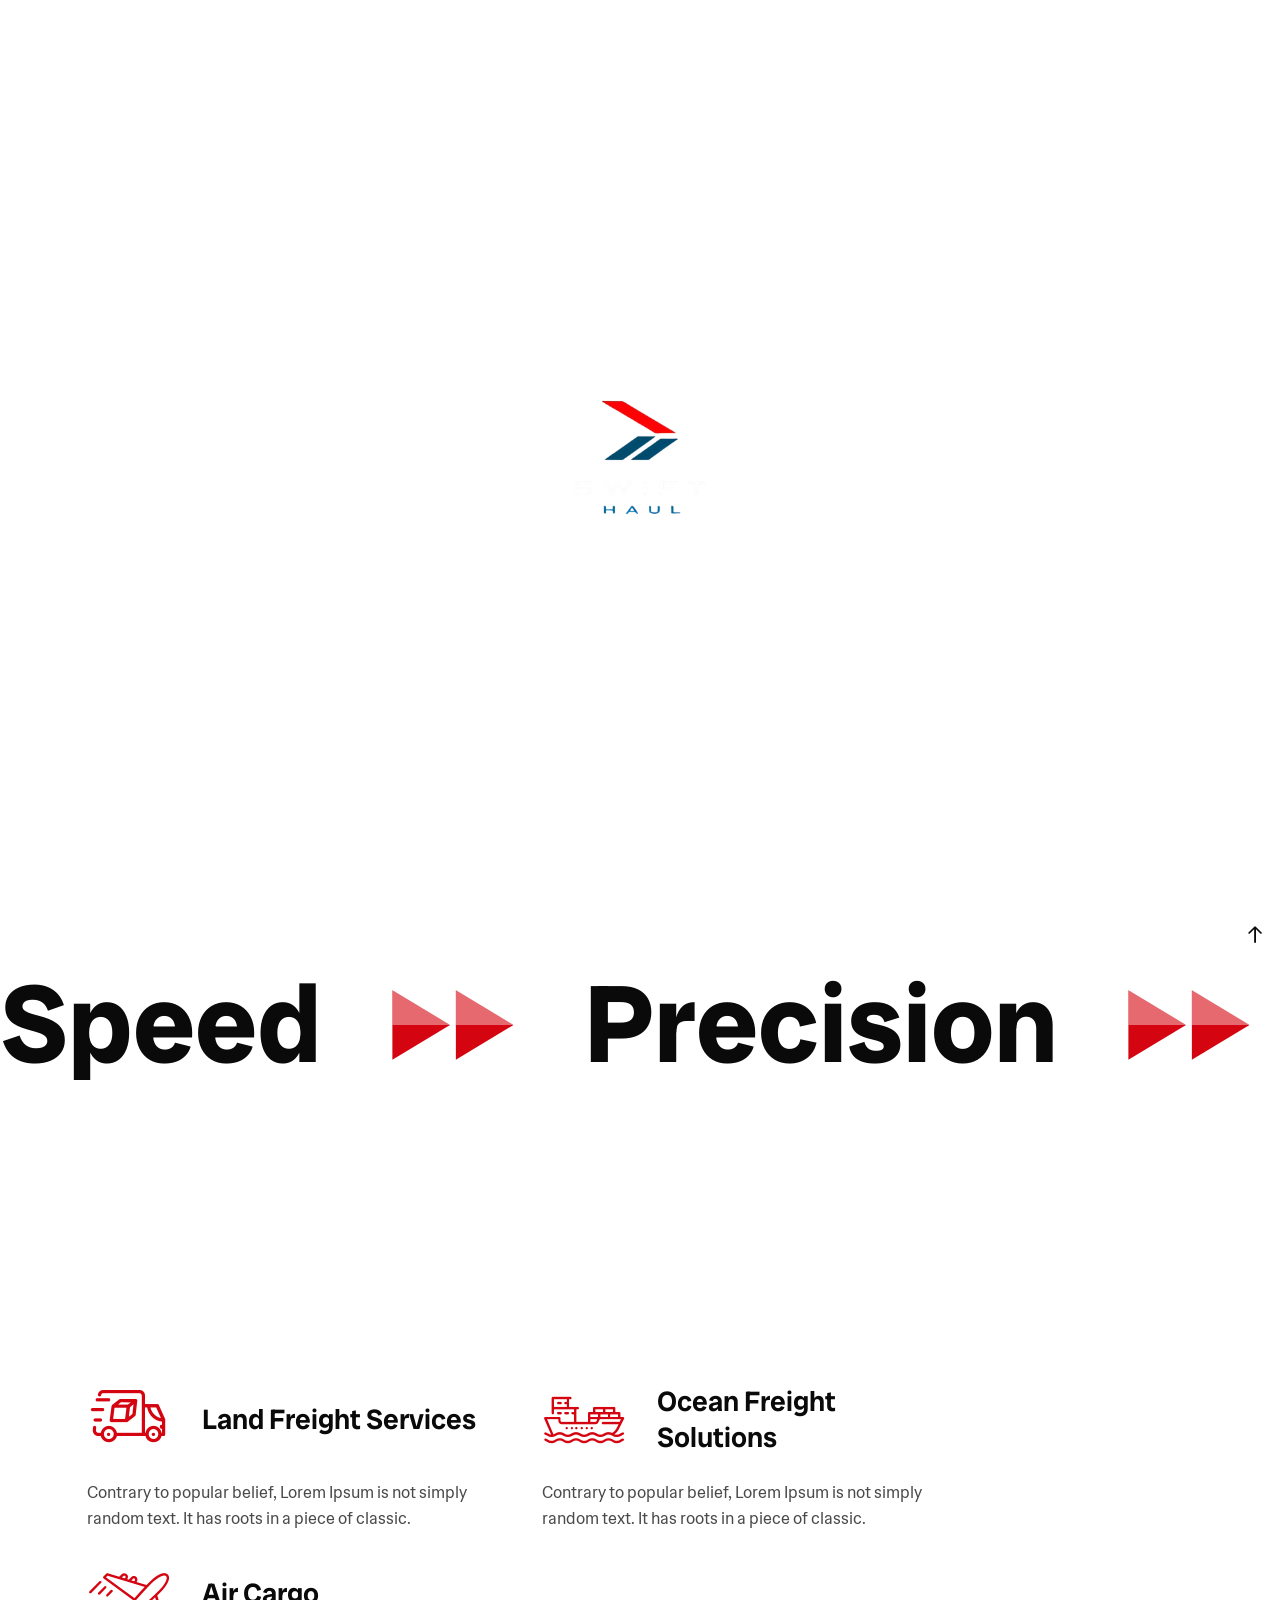
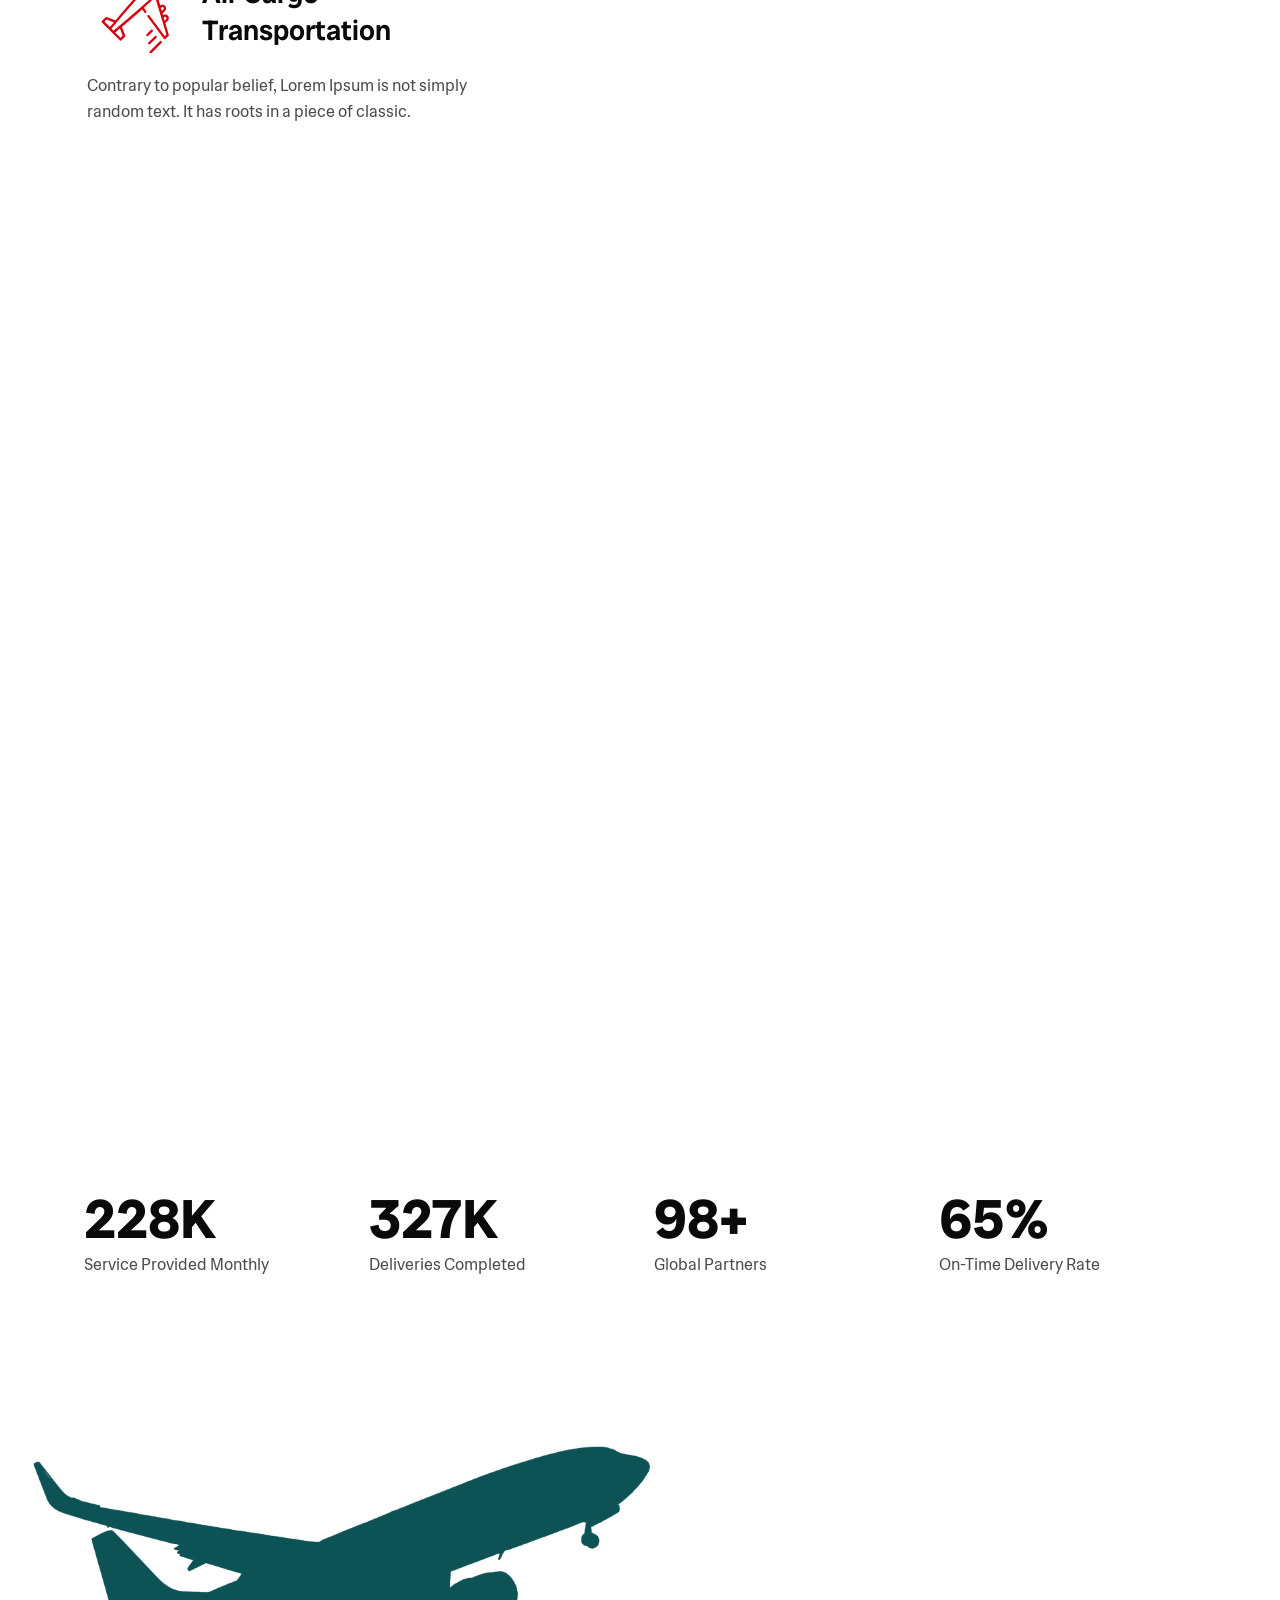
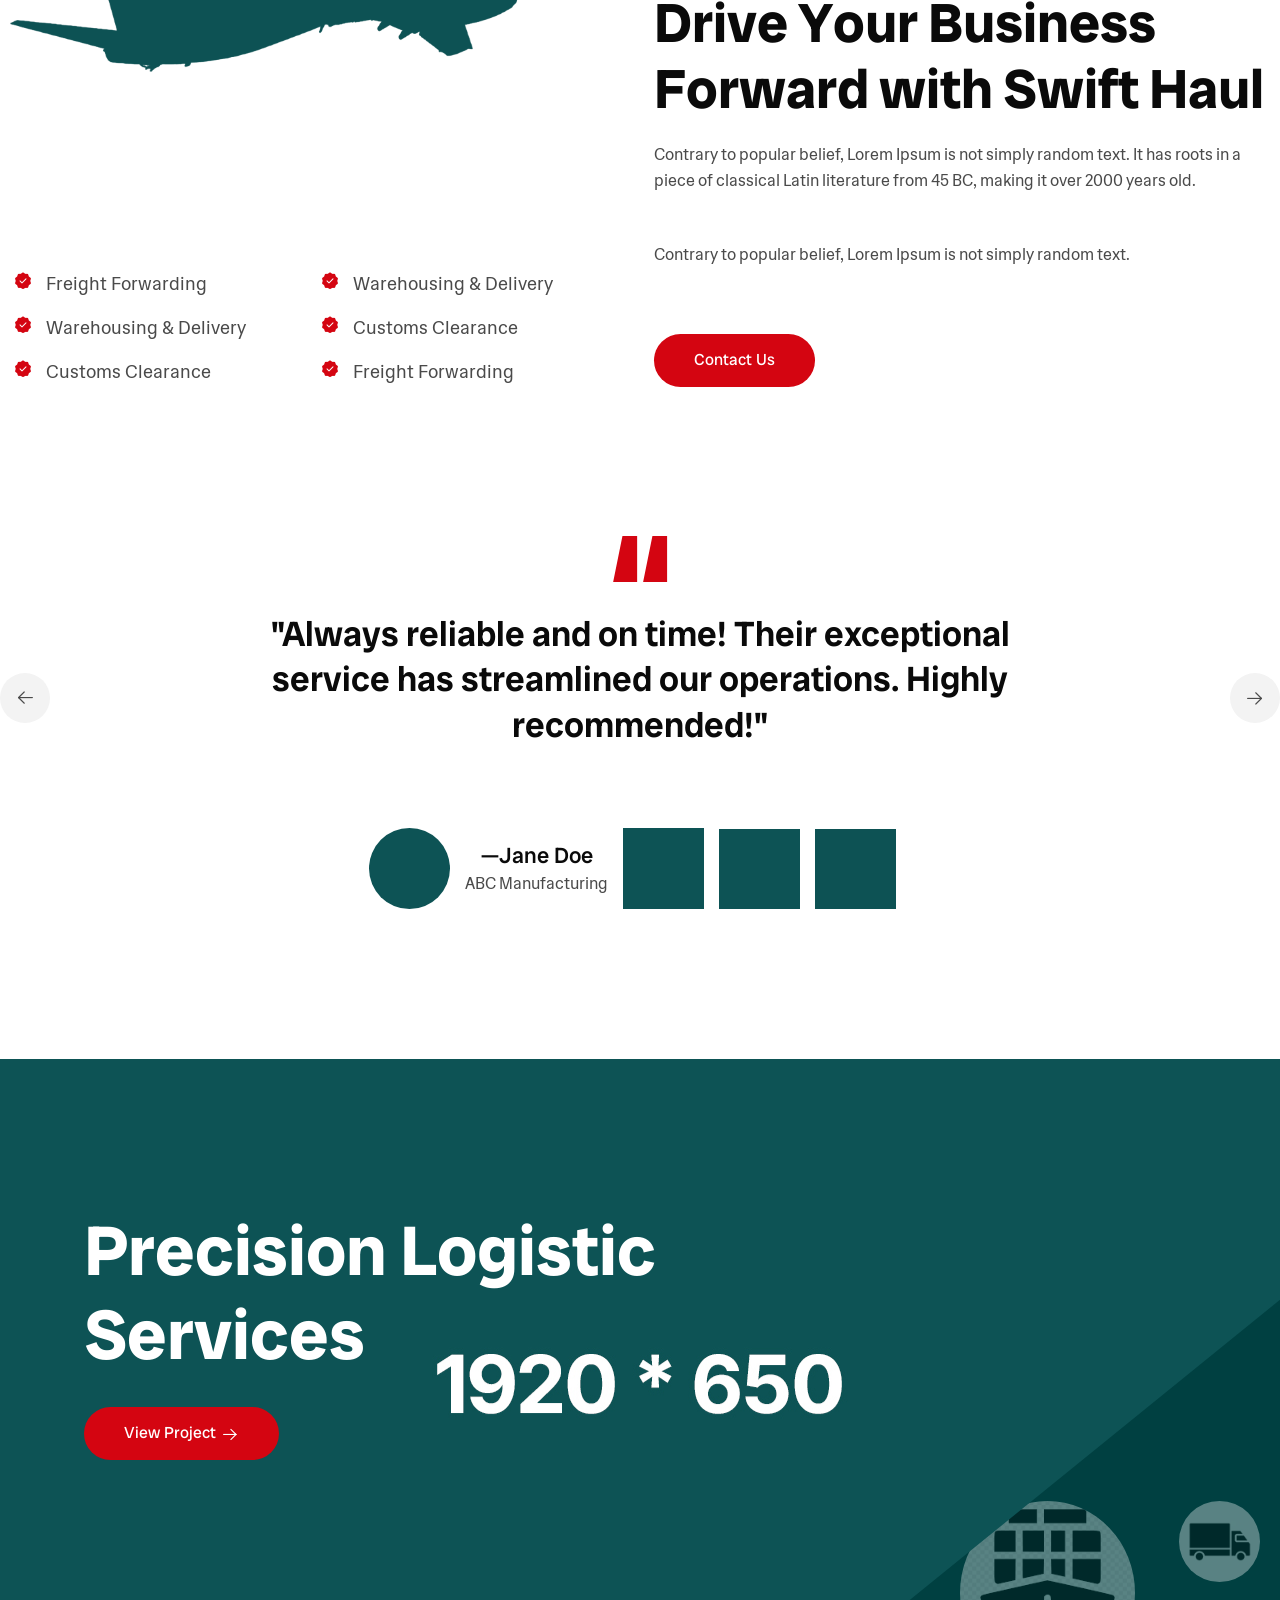
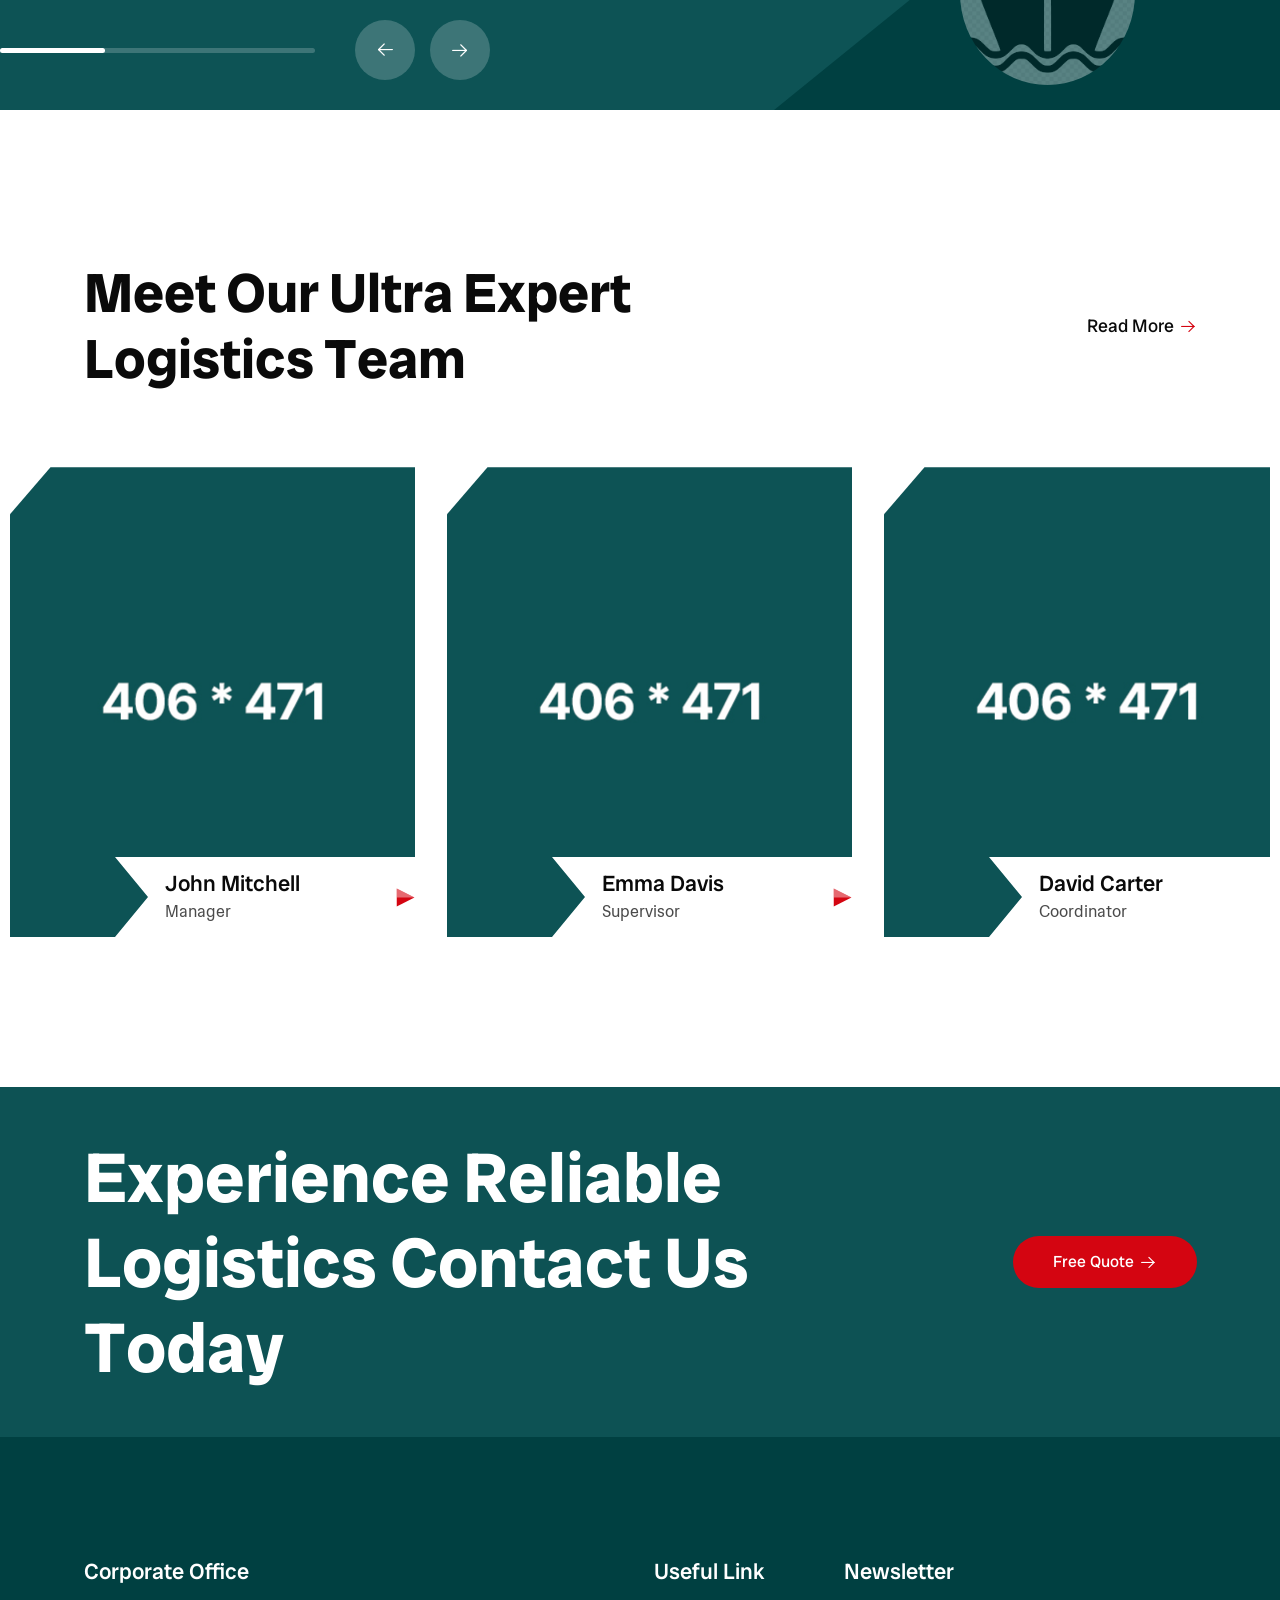
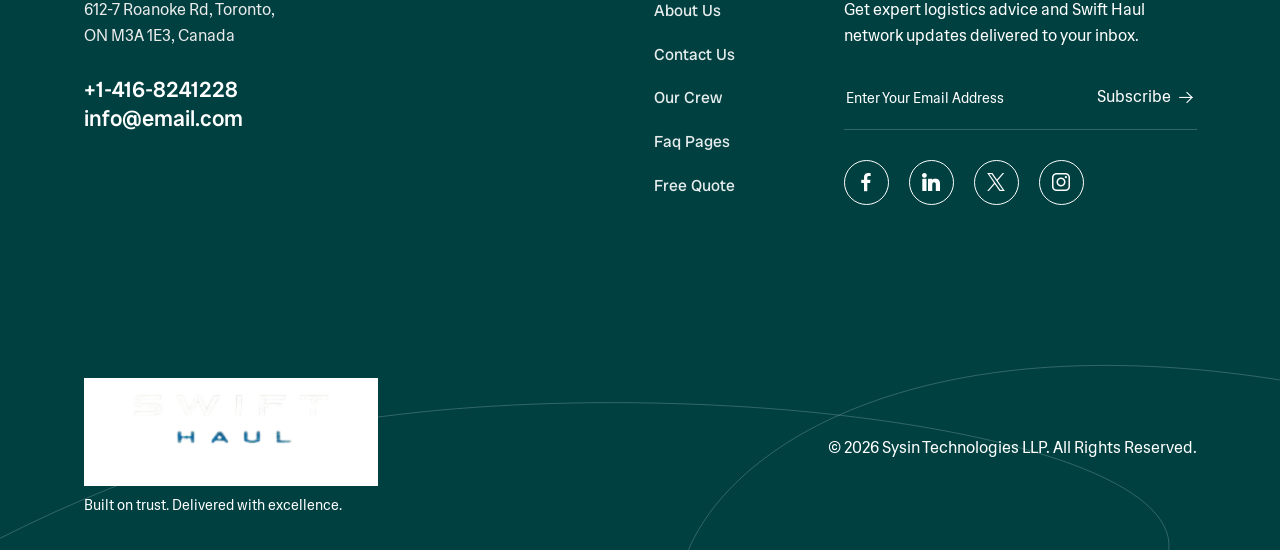
==== commit 7ffccfe4: "r1.2" ====
--- a/about.html
+++ b/about.html
@@ -8,12 +8,12 @@
   <meta name="viewport" content="width=device-width, initial-scale=1" />
   <meta name="author" content="Thememarch" />
   <!-- Favicon Icon -->
-  <link rel="icon" href="assets/img/favicon.svg" />
+  <link rel="icon" href="assets/img/favicon.jpeg" />
   <!-- Site Title -->
-  <title>LogiHub - Logistic & Transportation</title>
+  <title>Swift Haul</title>
   <link rel="stylesheet" href="assets/css/plugins/bootstrap.min.css" />
   <link rel="stylesheet" href="assets/css/plugins/swiper.min.css" />
-  <link rel="stylesheet" type="text/css" href="assets/fonts/flaticon.css" />
+  <link rel="stylesheet" type="text/css" href="assets/fonts/flaticon.css">
   <link rel="stylesheet" href="assets/css/style.css" />
 </head>
 
@@ -23,7 +23,7 @@
     <div id="cs-logi-preloader" class="cs-logi-preloader">
       <div class="reveal-img-wrap">
         <div class="preloader-img-inner">
-          <img src="assets/img/logi-preloader-logo.png" alt="LogiHub">
+          <img src="assets/img/logi-preloader-logo.png" alt="Swift Haul">
         </div>
       </div>
      </div>
@@ -31,188 +31,138 @@
   <!-- End Preloader -->
 
   <!-- Start Header Section -->
-  <header class="cs_site_header cs-header-with-bg cs_style1 cs_sticky_header">
-    <!-- Header Topbar Start -->
-    <div class="cs_logi_topbar">
-      <div class="container-fluid">
-        <div class="cs-topbar-container">
-          <div class="cs-topbar-left">
-            <span class="cs-small-text cs-color-black">612-7 Roanoke Rd, Toronto, ON M3A 1E3, Canada</span>
-          </div>
-          <div class="cs-logi-topbar-right">
-            <div class="cs-topbar-social">
-              <ul>
-                <li>
-                  <a href="#" class="cs-text_b_line"><span>FB</span></a>
-                </li>
-                <li>
-                  <a href="#" class="cs-text_b_line"><span>TW</span></a>
-                </li>
-                <li>
-                  <a href="#" class="cs-text_b_line"><span>LI</span></a>
-                </li>
-                <li>
-                  <a href="#" class="cs-text_b_line"><span>IG</span></a>
-                </li>
-                <li>
-                  <a href="#" class="cs-text_b_line"><span>PIN</span></a>
-                </li>
-              </ul>
-            </div>
-          </div>
-        </div>
-      </div>
-    </div>
-    <!-- End Topbar -->
-
-    <!-- Start Main Header Area -->
-    <div class="cs_main_header">
-      <div class="container-fluid">
-        <div class="cs_main_header_in">
-          <!-- Start Main Header Left Area -->
-          <div class="cs_main_header_left">
-            <div class="cs-logi-header-logo">
-              <a class="cs_site_branding" href="index.html">
-                <img src="assets/img/logo_black_text.png" alt="Logo" />
-              </a>
-            </div>
-          </div>
-          <!-- End Main Header Left Area -->
-
-          <!-- Start Main Header Middle Area -->
-          <div class="cs-logi-header-middle">
-            <div class="cs_nav cs_medium">
-              <ul class="cs_nav_list">
-                <li class="menu-item-has-children">
-                  <a href="index.html" class="cs-text_b_line"><span>Home</span></a>
-                  <ul>
+     <header class="cs_site_header cs-header-with-bg cs_style1 cs_sticky_header">
+      <!-- Header Topbar Start -->
+      <div class="cs_logi_topbar">
+        <div class="container-fluid">
+          <div class="cs-topbar-container">
+            <div class="cs-topbar-left">
+              <span class="cs-small-text cs-color-black"
+                >612-7 Roanoke Rd, Toronto, ON M3A 1E3, Canada</span
+              >
+            </div>
+            <div class="cs-logi-topbar-right">
+              <div class="cs-topbar-social">
+                <ul>
                     <li>
-                      <a href="index.html" class="cs-text_b_line"><span>Land Freight</span></a>
+                      <a href="https://facebook.com" target="_blank">
+                        <i class="flaticon-facebook-app-symbol"></i>
+                      </a>
                     </li>
                     <li>
-                      <a href="air-freight.html" class="cs-text_b_line"><span>Air Freight</span></a>
+                      <a href="https://linkedin.com" target="_blank">
+                        <i class="flaticon-linkedin-big-logo"></i>
+                      </a>
                     </li>
                     <li>
-                      <a href="ocean-cargo.html" class="cs-text_b_line"><span>Ocean Cargo</span></a>
+                      <a href="https://x.com" target="_blank">
+                        <i class="flaticon-twitter"></i>
+                      </a>
+                    </li>
+                    <li>
+                      <a href="https://instagram.com" target="_blank">
+                        <i class="flaticon-instagram"></i>
+                      </a>
                     </li>
                   </ul>
-                  <span class="cs_munu_dropdown_toggle"></span>
-                </li>
-                <li class="menu-item-has-children">
-                  <a href="#" class="cs-text_b_line"><span>Pages</span></a>
-                  <ul>
-                    <li>
-                      <a href="about.html" class="cs-text_b_line"><span>About Us</span></a>
-                    </li>
-                    <li>
-                      <a href="case-study.html" class="cs-text_b_line"><span>Case Study</span></a>
-                    </li>
-                    <li>
-                      <a href="case-study-details.html" class="cs-text_b_line"><span>Case Details</span></a>
-                    </li>
-                    <li>
-                      <a href="team.html" class="cs-text_b_line"><span>Team</span></a>
-                    </li>
-                    <li>
-                      <a href="faq.html" class="cs-text_b_line"><span>FAQ</span></a>
-                    </li>
-
-                    <li>
-                      <a href="pricing.html" class="cs-text_b_line"><span>Pricing</span></a>
-                    </li>
-                    <li>
-                      <a href="error-page.html" class="cs-text_b_line"><span>404</span></a>
-                    </li>
-                  </ul>
-                  <span class="cs_munu_dropdown_toggle"></span>
-                </li>
-                <li class="menu-item-has-children">
-                  <a href="service.html" class="cs-text_b_line"><span>Services</span></a>
-                  <ul>
-                    <li>
-                      <a href="service.html" class="cs-text_b_line"><span>Services</span></a>
-                    </li>
-                    <li>
-                      <a href="service-details.html" class="cs-text_b_line"><span>Service Details</span></a>
-                    </li>
-                  </ul>
-                  <span class="cs_munu_dropdown_toggle"></span>
-                </li>
-                <li class="menu-item-has-children">
-                  <a href="blog.html" class="cs-text_b_line"><span>Blog</span></a>
-                  <ul>
-                    <li>
-                      <a href="blog.html" class="cs-text_b_line"><span>Blog</span></a>
-                    </li>
-                    <li>
-                      <a href="blog-standard.html" class="cs-text_b_line"><span>Blog Style 2</span></a>
-                    </li>
-                    <li>
-                      <a href="blog-details.html" class="cs-text_b_line"><span>Blog Details</span></a>
-                    </li>
-                    <li>
-                      <a href="blog-details-nosidebar.html" class="cs-text_b_line"><span>Post No Sidebar</span></a>
-                    </li>
-                  </ul>
-                  <span class="cs_munu_dropdown_toggle"></span>
-                </li>
-                <li>
-                  <a href="contact.html" class="cs-text_b_line"><span>Contact</span></a>
-                </li>
-              </ul>
-            </div>
-          </div>
-          <!-- End Main Header Middle Area -->
-
-          <!-- Start Main Header Right Area -->
-          <div class="cs_main_header_right">
-            <div class="cs-header-additional-item">
-              <a href="order-tracking.html"><span class="cs_accent_color">+</span> Track Your Order</a>
-            </div>
-            <div class="cs_toolbox">
-              <span class="cs_icon_btn">
-                <span class="cs_icon_btn_in">
-                  <span></span>
-                  <span></span>
-                  <span></span>
-                  <span></span>
+              </div>
+            </div>
+          </div>
+        </div>
+      </div>
+      <!-- End Topbar -->
+
+      <!-- Start Main Header Area -->
+      <div class="cs_main_header">
+        <div class="container-fluid">
+          <div class="cs_main_header_in">
+            <!-- Start Main Header Left Area -->
+            <div class="cs_main_header_left">
+              <div class="cs-logi-header-logo">
+                <a class="cs_site_branding" href="index.html">
+                  <img src="assets/img/favicon.jpeg" alt="Logo" />
+                </a>
+              </div>
+            </div>
+            <!-- End Main Header Left Area -->
+
+            <!-- Start Main Header Middle Area -->
+            <div class="cs-logi-header-middle">
+              <div class="cs_nav cs_medium">
+                <ul class="cs_nav_list">
+                  <li>
+                    <a href="index.html" class="cs-text_b_line"
+                      ><span>Home</span></a
+                    >
+                  </li>
+                  
+                  <li>
+                    <a href="about.html" class="cs-text_b_line"><span>About US</span></a>
+
+                  </li>
+                  <li class="menu-item-has-children">
+                    <a href="service.html" class="cs-text_b_line"
+                      ><span>Services</span></a
+                    >
+                    <ul>
+                      <li>
+                        <a href="air-freight.html" class="cs-text_b_line"
+                          ><span>Air Freight</span></a
+                        >
+                      </li>
+                      <li>
+                        <a href="ocean-cargo.html" class="cs-text_b_line"
+                          ><span>Sea Freight</span></a
+                        >
+                      </li>
+                      <li>
+                        <a href="land-freight.html" class="cs-text_b_line"
+                          ><span>Land Freight</span></a
+                        >
+                      </li>
+                      <li>
+                        <a href="#" class="cs-text_b_line"
+                          ><span>Warehousing</span></a
+                        >
+                      </li>
+                      <li>
+                        <a href="#" class="cs-text_b_line"
+                          ><span>Project Cargo</span></a
+                        >
+                      </li>
+                    </ul>
+                    <span class="cs_munu_dropdown_toggle"></span>
+                  </li>
+                  <li>
+                    <a href="contact.html" class="cs-text_b_line"
+                      ><span>Contact</span></a
+                    >
+                  </li>
+                </ul>
+              </div>
+            </div>
+            <!-- End Main Header Middle Area -->
+
+            <!-- Start Main Header Right Area -->
+            <div class="cs_main_header_right">
+              <div class="cs_toolbox">
+                <span class="cs_icon_btn">
+                  <span class="cs_icon_btn_in">
+                    <span></span>
+                    <span></span>
+                    <span></span>
+                    <span></span>
+                  </span>
                 </span>
-              </span>
-            </div>
-          </div>
-          <!-- End Main Header Right Area -->
-        </div>
-      </div>
-    </div>
-    <!-- End Main Header Area -->
-
-    <!-- Header Email Phone -->
-    <div class="cs-header-emai-phone">
-      <div class="cs-topbar-email">
-        <div class="cs-email">
-          <a href="">Info@email.com</a>
-        </div>
-      </div>
-      <a href="#" class="cs-header-phone">
-        <div class="cs-header-phone-content">
-          <div class="cs-header-phone-in">
-            <div class="cs-header-phone-icon">
-              <i class="flaticon-viber"></i>
-            </div>
-            <div class="cs-header-phone-number">
-              <span>Make a Call</span>
-              <div>
-                <h6 class="cs-text-style-h6 cs-text_b_line">
-                  +1-416-8241228
-                </h6>
-              </div>
-            </div>
-          </div>
-        </div>
-      </a>
-    </div>
-    <!-- Header Email Phone -->
-  </header>
+              </div>
+            </div>
+            <!-- End Main Header Right Area -->
+          </div>
+        </div>
+      </div>
+      <!-- End Main Header Area -->
+
+    </header>
   <!-- End Header Section -->
 
   <!-- Start Sidebar -->
@@ -222,10 +172,10 @@
     <div class="cs_side_header_in">
       <div class="cs-sidebar-about-brand">
         <a class="cs_site_branding" href="index.html">
-          <img src="assets/img/logo_black_text.png" alt="Logo" />
+          <img src="assets/img/Logo.jpeg" alt="Logo" />
         </a>
         <p>
-          Contrary to popular belief, Lorem Ipsum is not simply random text.
+          Built on trust. Delivered with excellence.
         </p>
       </div>
       <div class="cs-sidebar-middle-area">
@@ -260,8 +210,8 @@
         </div>
       </div>
       <div class="cs-sidebar-bottom-area">
-        <form class="cs-logi-newsletter">
-          <input class="cs-newsletter-email" type="email" placeholder="Enter Your Email Address" required />
+        <form class="cs-logi-newsletter" >
+          <input class="cs-newsletter-email" type="email"  placeholder="Enter Your Email Address" required />
           <button class="cs-newsletter-btn svg-left-to-right-animation-wrap" type="submit">
             Subscribe
             <span class="svg-left-to-right-animation">
@@ -281,23 +231,7 @@
       <div class="container">
         <div class="row cs_center">
           <div class="cs-bread-page-title-area">
-            <div class="cs-page-title-in">
-              <div class="cs-bread-cap">
-                <svg width="33" height="19" viewBox="0 0 33 19" fill="none" xmlns="http://www.w3.org/2000/svg">
-                  <g clip-path="url(#clip0_4589_11874)">
-                    <path d="M0.931641 18.682L15.7481 9.72777L0.931641 0.773499V18.682Z" fill="#D40511" />
-                    <path opacity="0.4" d="M0.931641 9.72777H15.7481L0.931641 0.773499V9.72777Z" fill="white" />
-                    <path d="M17.25 18.6821L32.0664 9.72783L17.25 0.77356V18.6821Z" fill="#D40511" />
-                    <path opacity="0.4" d="M17.25 9.72783H32.0664L17.25 0.77356V9.72783Z" fill="white" />
-                  </g>
-                  <defs>
-                    <clipPath id="clip0_4589_11874">
-                      <rect width="31.1351" height="18" fill="white" transform="translate(0.931641 0.727783)" />
-                    </clipPath>
-                  </defs>
-                </svg>
-                <span>Blog</span>
-              </div>
+            <div class="cs-page-title-in">           
               <div class="cs-page-title">
                 <h2 class="cs_white_color">About Us</h2>
               </div>
@@ -326,32 +260,32 @@
           <div class="row">
             <div class="col-lg-2 col-md-4 col-sm-4">
               <div class="cs-client-card">
-                <h6><a href="#">HasExpress</a></h6>
+                <h6><a href="#">Client 1</a></h6>
               </div>
             </div>
             <div class="col-lg-2 col-md-4 col-sm-4">
               <div class="cs-client-card">
-                <h6><a href="#">XpoExpress</a></h6>
+                <h6><a href="#">Client 2</a></h6>
               </div>
             </div>
             <div class="col-lg-2 col-md-4 col-sm-4">
               <div class="cs-client-card">
-                <h6><a href="#">FedExpress</a></h6>
+                <h6><a href="#">Client 3</a></h6>
               </div>
             </div>
             <div class="col-lg-2 col-md-4 col-sm-4">
               <div class="cs-client-card">
-                <h6><a href="#">DaaExpress</a></h6>
+                <h6><a href="#">Client 4</a></h6>
               </div>
             </div>
             <div class="col-lg-2 col-md-4 col-sm-4">
               <div class="cs-client-card">
-                <h6><a href="#">TheExpress</a></h6>
+                <h6><a href="#">Client 5</a></h6>
               </div>
             </div>
             <div class="col-lg-2 col-md-4 col-sm-4">
               <div class="cs-client-card">
-                <h6><a href="#">UpsExpress</a></h6>
+                <h6><a href="#">Client 6</a></h6>
               </div>
             </div>
           </div>
@@ -462,116 +396,7 @@
   <div class="cs-section-height"></div>
   <!-- Section to Section Gap -->
 
-  <!-- Start Company & Feature Style 1 -->
-  <section>
-    <div class="cs-com-feature-wrapper cs-style-1">
-      <div class="container">
-        <div class="row">
-          <div class="cs-section-title-left-right sec-title-style-1">
-            <div class="cs-title-left-area">
-              <div class="cs-sec-title">
-                <h2 class="logi-splite">
-                  Drive Your Business Forward with Leading Company
-                </h2>
-              </div>
-            </div>
-            <div class="cs-title-right-area">
-              <div class="cs-blog-btn">
-                <a href="contact.html" class="cs-text_b_line"><span>Contact Us</span>
-                  <i class="flaticon-right-arrow"></i>
-                </a>
-              </div>
-            </div>
-          </div>
-        </div>
-      </div>
-
-      <div class="cs-sec-title-height"></div>
-
-      <div class="container-fluid">
-        <div class="row cs_center">
-          <div class="col-xl-6 col-lg-12">
-            <div class="cs-com-fe-content-in">
-              <div class="cs-com-feature-content">
-                <div class="cs-com-fe-item">
-                  <div class="cs-feature-title">
-                    <h5>Our Begins</h5>
-                    <h2>2006</h2>
-                  </div>
-                  <div class="cs-com-fe-icon">
-                    <svg width="19" height="19" viewBox="0 0 19 19" fill="none" xmlns="http://www.w3.org/2000/svg">
-                      <path d="M0.870972 18.2441L18.6072 9.24414L0.870972 0.244141V18.2441Z" fill="#D40511" />
-                      <path opacity="0.4" d="M0.870972 9.24414H18.6072L0.870972 0.244141V9.24414Z" fill="white" />
-                    </svg>
-                  </div>
-                  <div class="cs-com-fe-text">
-                    <p>
-                      Flexible and efficient road transportation across local
-                      and international routes.
-                    </p>
-                  </div>
-                </div>
-              </div>
-
-              <div class="cs-height-60"></div>
-
-              <div class="cs-com-feature-content">
-                <div class="cs-com-fe-item">
-                  <div class="cs-feature-title">
-                    <h5>Achievement</h5>
-                    <h2>2012</h2>
-                  </div>
-                  <div class="cs-com-fe-icon">
-                    <svg width="19" height="19" viewBox="0 0 19 19" fill="none" xmlns="http://www.w3.org/2000/svg">
-                      <path d="M0.870972 18.2441L18.6072 9.24414L0.870972 0.244141V18.2441Z" fill="#D40511" />
-                      <path opacity="0.4" d="M0.870972 9.24414H18.6072L0.870972 0.244141V9.24414Z" fill="white" />
-                    </svg>
-                  </div>
-                  <div class="cs-com-fe-text">
-                    <p>
-                      Flexible and efficient road transportation across local
-                      and international routes.
-                    </p>
-                  </div>
-                </div>
-              </div>
-
-              <div class="cs-height-60"></div>
-
-              <div class="cs-com-feature-content">
-                <div class="cs-com-fe-item">
-                  <div class="cs-feature-title">
-                    <h5>Concepts</h5>
-                    <h2>2024</h2>
-                  </div>
-                  <div class="cs-com-fe-icon">
-                    <svg width="19" height="19" viewBox="0 0 19 19" fill="none" xmlns="http://www.w3.org/2000/svg">
-                      <path d="M0.870972 18.2441L18.6072 9.24414L0.870972 0.244141V18.2441Z" fill="#D40511" />
-                      <path opacity="0.4" d="M0.870972 9.24414H18.6072L0.870972 0.244141V9.24414Z" fill="white" />
-                    </svg>
-                  </div>
-                  <div class="cs-com-fe-text">
-                    <p>
-                      Flexible and efficient road transportation across local
-                      and international routes.
-                    </p>
-                  </div>
-                </div>
-              </div>
-            </div>
-          </div>
-          <div class="col-xl-6 col-lg-12">
-            <div class="cs-com-fe-img reveal-img-wrap horizontal">
-              <div class="reveal-img-inner">
-                <img src="assets/img/company-feature-style-1.png" alt="LogiHub" />
-              </div>
-            </div>
-          </div>
-        </div>
-      </div>
-    </div>
-  </section>
-  <!-- End Company & Feature Style 1 -->
+
 
   <div class="cs-section-height"></div>
   <!-- Section to Section Gap -->
@@ -656,12 +481,7 @@
     <div class="cs-full-width-video-in">
       <div class="swiper video-slider">
         <div class="swiper-wrapper">
-          <div class="swiper-slide">
-            <div class="cs-video-content-in" data-src="assets/img/full-w-video-thumbnail.jpg">
-              <a href="https://www.youtube.com/watch?v=q5UWVgxt3gk" class="cs_video_block cs_style1 cs_video_open cs_round_btn">Play Video
-              </a>
-            </div>
-          </div>
+         
           <div class="swiper-slide">
             <div class="cs-video-content-in">
               <div class="cs-project-slider-inner-content">
@@ -679,6 +499,17 @@
                 <div class="cs-video-wrapper">
                   <video autoplay muted loop playsinline class="cs-video">
                     <source src="assets/video/full-w-video-1.mp4" type="video/mp4" />
+                  </video>
+                </div>
+              </div>
+            </div>
+          </div>
+          <div class="swiper-slide">
+            <div class="cs-video-content-in">
+              <div class="cs-project-slider-inner-content">
+                <div class="cs-video-wrapper">
+                  <video autoplay muted loop playsinline class="cs-video">
+                    <source src="assets/video/full-w-video-2.mp4" type="video/mp4" />
                   </video>
                 </div>
               </div>
@@ -818,7 +649,7 @@
                 <div class="cs-about-content-in">
                   <div class="cs-about-title">
                     <h2 class="logi-splite">
-                      Drive Your Business Forward with LogiHub
+                      Drive Your Business Forward with Swift Haul
                     </h2>
                   </div>
                   <div class="cs-about-para">
@@ -1311,7 +1142,7 @@
   </section>
   <!-- End CTA -->
 
-  <!-- Start Footer -->
+   <!-- Start Footer -->
   <footer>
     <div class="cs-logi-footer-container">
       <div class="cs-logi-footer-content">
@@ -1334,14 +1165,14 @@
             <div class="col-lg-3 col-md-6">
               <div class="cs-logi-cor-office cs-footer-widget">
                 <div class="cs-footer-widget-title">
-                  <h6>Canada Office</h6>
+                  <h6></h6>
                 </div>
                 <p class="cs-max-width-200">
-                  612-7 Roanoke Rd, Toronto, ON M3A 1E3, Canada
+                  <!-- 612-7 Roanoke Rd, Toronto, ON M3A 1E3, Canada -->
                 </p>
                 <div class="cs-logi-emai-phone">
-                  <a href="#" class="cs-text-style-h6">+1-416-8241228</a>
-                  <a href="#" class="cs-text-style-h6">info@email.com</a>
+                  <a href="#" class="cs-text-style-h6"></a>
+                  <a href="#" class="cs-text-style-h6"></a>
                 </div>
               </div>
             </div>
@@ -1352,11 +1183,11 @@
                 </div>
                 <div class="cs-logi-footer-useful-link">
                   <ul>
-                    <li><a href="about.html" class="cs-text_b_line"><span>About Us</span></a></li>
-                    <li><a href="contact.html" class="cs-text_b_line"><span>Contact Us</span></a></li>
-                    <li><a href="team.html" class="cs-text_b_line"><span>Our Crew</span></a></li>
-                    <li> <a href="faq.html" class="cs-text_b_line"><span>Faq Pages</span></a></li>
-                    <li><a href="contact.html" class="cs-text_b_line"><span>Free Quote</span></a></li>
+                      <li><a href="about.html" class="cs-text_b_line"><span>About Us</span></a></li>
+                      <li><a href="contact.html" class="cs-text_b_line"><span>Contact Us</span></a></li>
+                      <li><a href="team.html" class="cs-text_b_line"><span>Our Crew</span></a></li>
+                      <li> <a href="faq.html" class="cs-text_b_line"><span>Faq Pages</span></a></li>
+                      <li><a href="contact.html" class="cs-text_b_line"><span>Free Quote</span></a></li>
                   </ul>
                 </div>
               </div>
@@ -1367,10 +1198,10 @@
                   <div class="cs-footer-widget-title">
                     <h6>Newsletter</h6>
                   </div>
-                  <p>Delivering Excellence in Global Logistics.</p>
-                </div>
-                <form class="cs-logi-newsletter">
-                  <input class="cs-newsletter-email" type="email" placeholder="Enter Your Email Address" required />
+                  <p>Get expert logistics advice and Swift Haul network updates delivered to your inbox.</p>
+                </div>
+                <form class="cs-logi-newsletter" >
+                  <input class="cs-newsletter-email" type="email"  placeholder="Enter Your Email Address" required />
                   <button class="cs-newsletter-btn cs_center svg-left-to-right-animation-wrap" type="submit">
                     Subscribe
                     <span class="svg-left-to-right-animation">
@@ -1413,13 +1244,13 @@
           <div class="cs-footer-copy-branding">
             <div class="cs-footer-copy-branding">
               <a href="index.html">
-                <img src="assets/img/logo_white_text.png" alt="LogiHub" />
+                <img src="assets/img/logo_white_text.png" alt="Swift Hual" />
               </a>
-              <span>Delivering Excellence in Global Logistics.</span>
+              <span>Built on trust. Delivered with excellence.</span>
             </div>
           </div>
           <div class="cs-footer-copy-text">
-            <p>© 2024 <a href="#">Thememarch.</a> All Rights Reserved.</p>
+            <p>© 2026 <a href="https://sysin.in">Sysin Technologies LLP.</a> All Rights Reserved.</p>
           </div>
         </div>
       </div>
